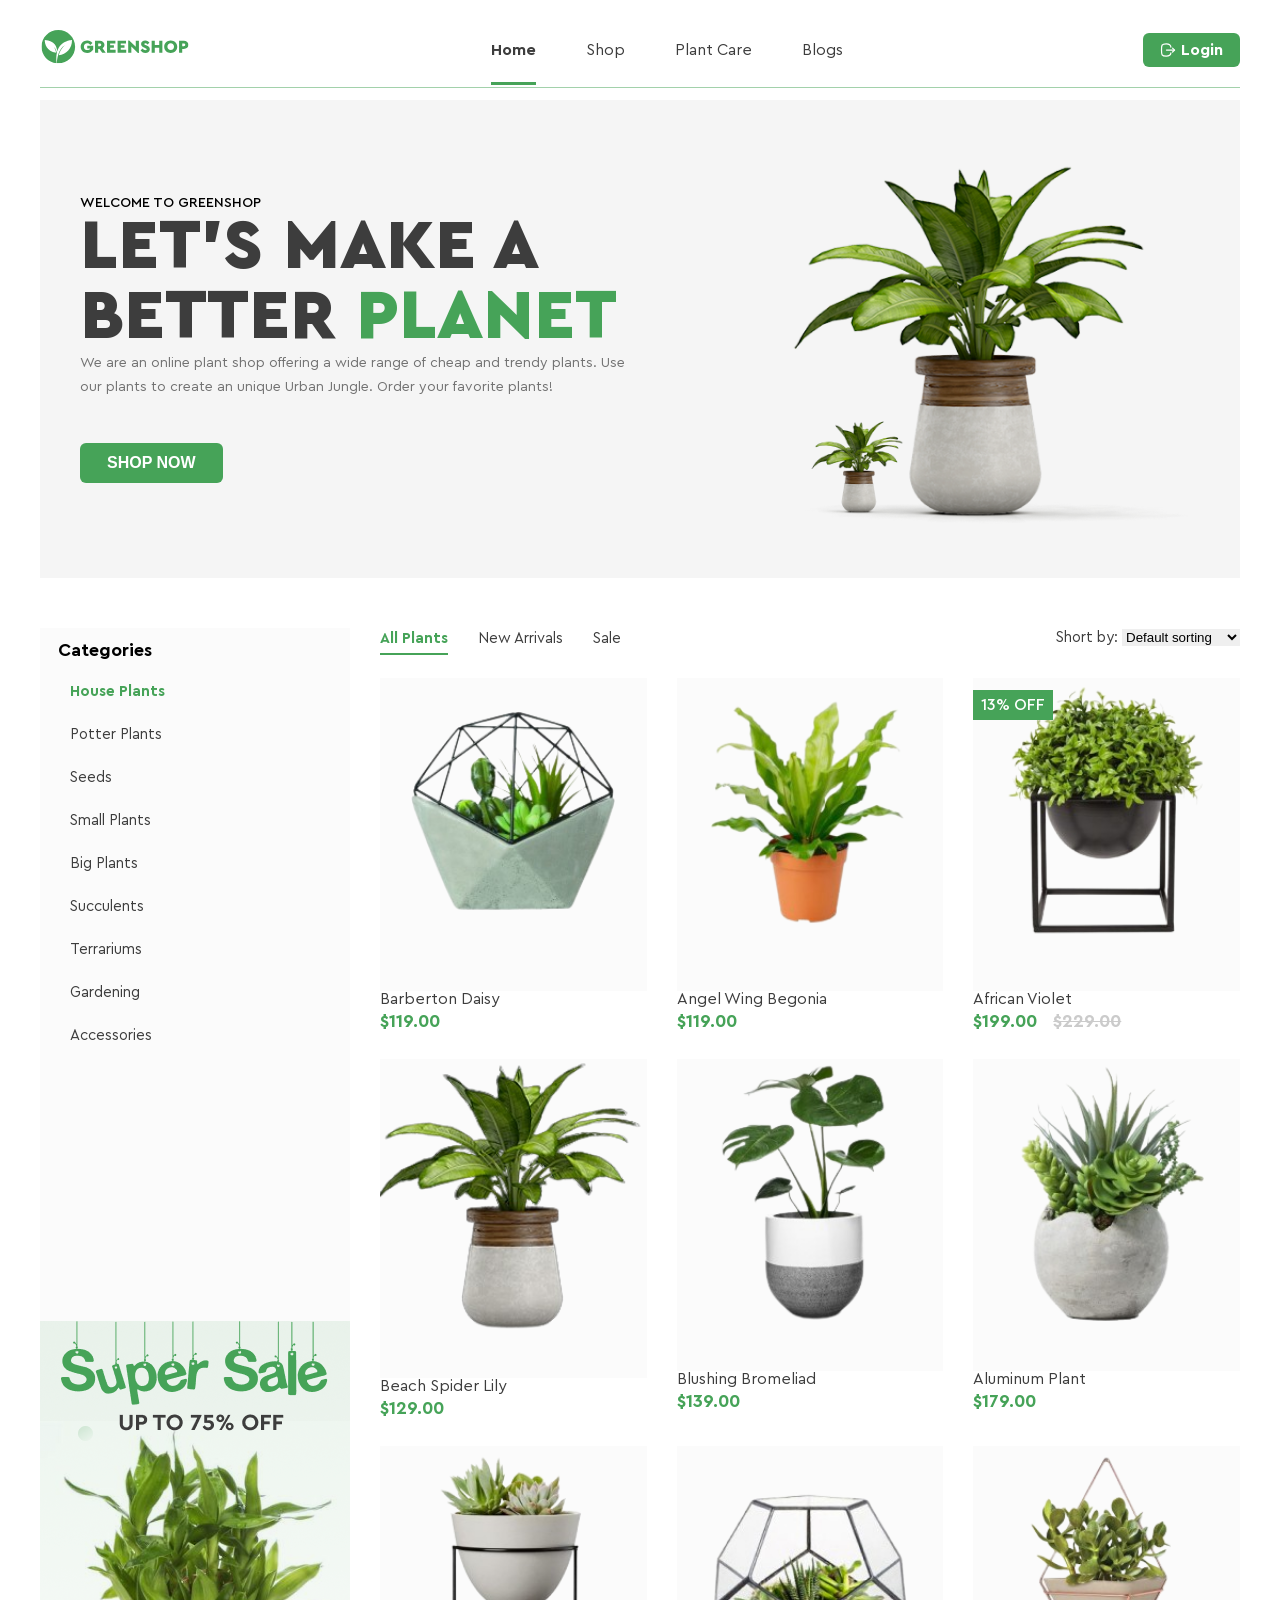
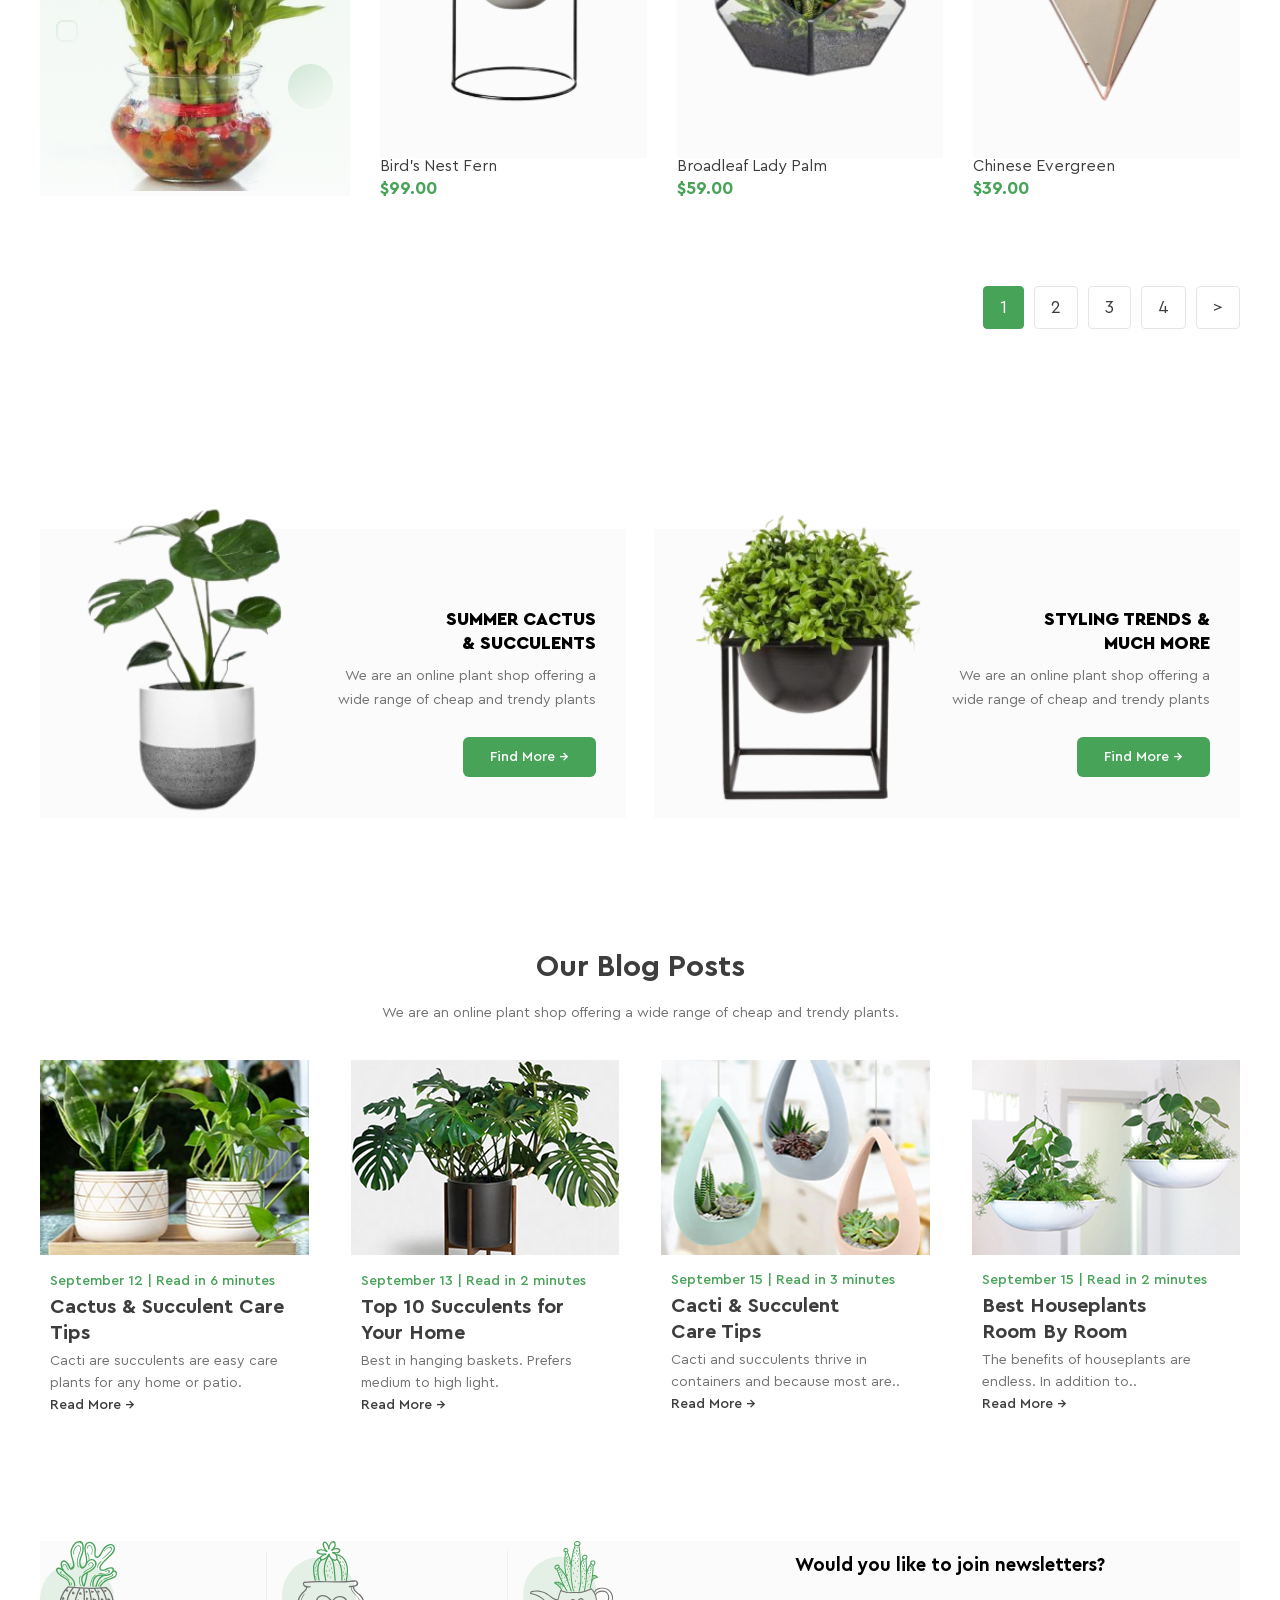
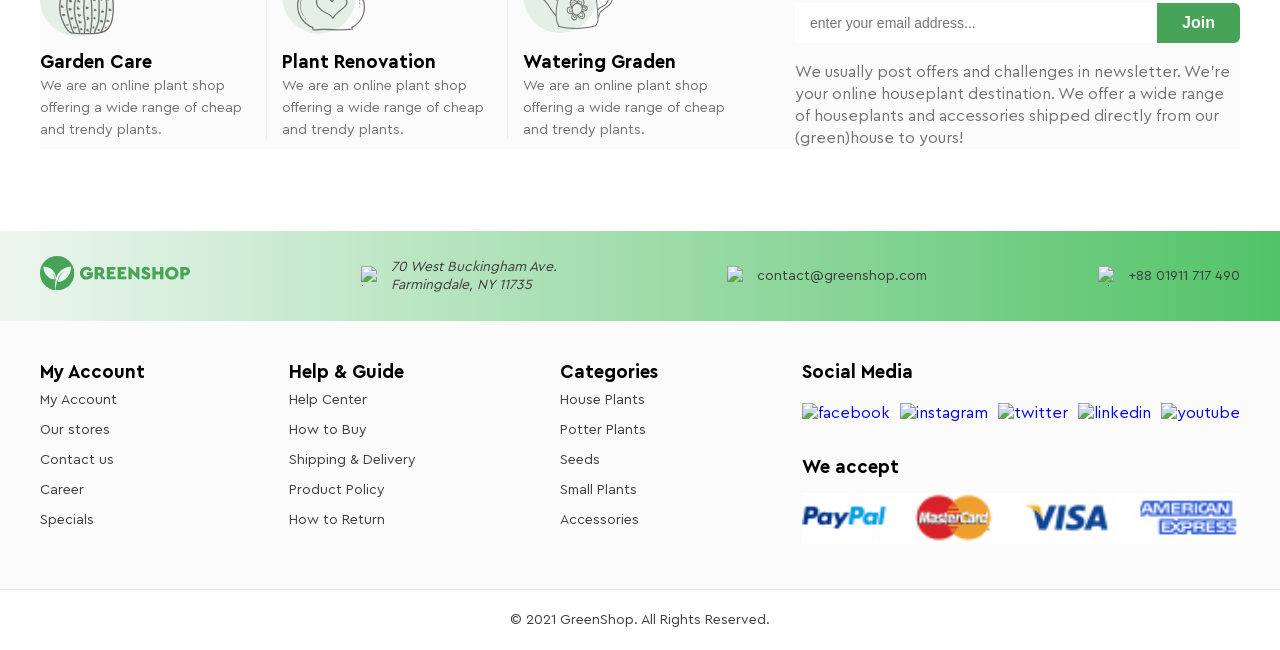
==== index.html @ 69168d71 "feat: add footer with background styles (HW 11.1)" ====
<!doctype html>
<html lang="en">
  <head>
    <meta charset="UTF-8" />
    <meta name="viewport" content="width=device-width, initial-scale=1.0" />
    <title>shop</title>
    <link rel="stylesheet" href="css/normalize.css" />
    <link rel="stylesheet" href="css/style.css" />
  </head>
  <body>
    <!-- ========== -->
    <!-- HEADER -->
    <!-- ========== -->
    <header class="header">
      <div class="container header__inner">
        <div class="logo">
          <img class="logo--img" src="./icons/Logo-GREENSHOP.svg" alt="logo" />
        </div>

        <nav class="nav">
          <ul>
            <li class="nav-item">
              <a href="#" class="nav-link nav-link--active">Home</a>
            </li>
            <li class="nav-item"><a href="#" class="nav-link">Shop</a></li>
            <li class="nav-item">
              <a href="#" class="nav-link">Plant Care</a>
              <ul class="dropdown">
                <li><a href="#">Drainage</a></li>
                <li><a href="#">Fungicides</a></li>
                <li><a href="#">Fertilizer</a></li>
                <li class="has-submenu">
                  <a href="#">Priming</a>
                  <ul class="submenu">
                    <li><a href="#">Universal</a></li>
                    <li><a href="#">For Ficus</a></li>
                    <li><a href="#">For Cacti</a></li>
                    <li><a href="#">For Citrus</a></li>
                    <li><a href="#">For Orchids</a></li>
                  </ul>
                </li>
              </ul>
            </li>
            <li class="nav-item"><a href="#" class="nav-link">Blogs</a></li>
          </ul>
        </nav>

        <div class="login">
          <a href="#" class="btn login-btn">
            <img src="./icons/Logout.svg" alt="logout" />
            Login
          </a>
        </div>
      </div>
    </header>
    <main>
      <!-- ========== -->
      <!-- HERO -->
      <!-- ========== -->
      <section class="hero">
        <div class="container hero-inner">
          <div class="hero-text">
            <p class="subtitle">welcome to greenshop</p>

            <h1>let's make a better <span>planet</span></h1>

            <p class="description">
              We are an online plant shop offering a wide range of cheap and
              trendy plants. Use our plants to create an unique Urban Jungle.
              Order your favorite plants!
            </p>

            <button class="btn shop-btn">shop now</button>
          </div>

          <div class="hero-image">
            <img src="./img/img-banner.png" alt="plant" />
          </div>
        </div>
      </section>
      <!-- ========== -->
      <!-- PRODUCTS -->
      <!-- ========== -->
      <section class="products">
        <div class="container">
          <aside class="sidebar">
            <div class="sidebar-categories">
              <h3>Categories</h3>
              <ul class="categories">
                <li><a class="active" href="#">House Plants</a></li>
                <li><a href="#">Potter Plants</a></li>
                <li><a href="#">Seeds</a></li>
                <li><a href="#">Small Plants</a></li>
                <li><a href="#">Big Plants</a></li>
                <li><a href="#">Succulents</a></li>
                <li><a href="#">Terrariums</a></li>
                <li><a href="#">Gardening</a></li>
                <li><a href="#">Accessories</a></li>
              </ul>
            </div>

            <div class="sale">
              <a href="#">
                <img src="./img/super-sale-banner.png" alt="Super Sale" />
              </a>
            </div>
          </aside>

          <div class="products-content">
            <div class="products-header">
              <ul class="tabs">
                <li><a class="tabs--active active" href="#">All Plants</a></li>
                <li><a href="#">New Arrivals</a></li>
                <li><a href="#">Sale</a></li>
              </ul>

              <div class="sort">
                <label for="sort">Short by:</label>

                <select id="sort" name="sort">
                  <option value="default">Default sorting</option>
                  <option value="low">Price low to high</option>
                  <option value="high">Price high to low</option>
                </select>
              </div>
            </div>

            <div class="products-list">
              <div class="product-card">
                <div class="product-card__image">
                  <img src="./img/p1.png" alt="Barberton Daisy" />

                  <ul class="product-card__actions">
                    <li>
                      <button>
                        <svg viewBox="0 0 20 20">
                          <path
                            d="M14.294 16.8745H8.24077C5.65655 16.8745 3.55412 14.7721 3.55412 12.1879V7.38405C3.55412 4.98175 2.35676 2.75813 0.351225 1.4358C-0.00894369 1.19834 -0.108379 0.713895 0.129078 0.353726C0.366535 -0.00648163 0.850939 -0.105956 1.21119 0.131579C2.35606 0.886442 3.28487 1.88204 3.94905 3.02832C4.09258 3.18911 5.24995 4.41584 7.14726 4.41584H16.142C18.596 4.36995 20.5168 6.83267 19.8752 9.20138L18.8397 13.3284C18.3159 15.4163 16.4466 16.8745 14.294 16.8745ZM4.91926 5.53677C5.04912 6.1367 5.11634 6.7553 5.11634 7.38405V12.1879C5.11634 13.9107 6.51796 15.3123 8.24077 15.3123H14.294C15.7291 15.3123 16.9752 14.3401 17.3245 12.9482L18.3599 8.82121C18.7412 7.41373 17.5997 5.95084 16.142 5.97806H7.14722C6.28913 5.97806 5.54224 5.79305 4.91926 5.53677ZM7.85021 19.0226C7.85021 18.4833 7.41307 18.0462 6.87383 18.0462C5.57828 18.0978 5.57942 19.9479 6.87383 19.999C7.41307 19.999 7.85021 19.5618 7.85021 19.0226ZM15.6222 19.0226C15.6222 18.4833 15.1851 18.0462 14.6459 18.0462C13.3503 18.0978 13.3514 19.9479 14.6459 19.999C15.1851 19.999 15.6222 19.5618 15.6222 19.0226ZM16.9231 8.32138C16.9231 7.88998 16.5734 7.54027 16.142 7.54027H7.45966C6.42329 7.58152 6.42407 9.0616 7.45966 9.10249H16.142C16.5734 9.10249 16.9231 8.75279 16.9231 8.32138Z"
                          />
                        </svg>
                      </button>
                    </li>
                    <li>
                      <button>
                        <svg viewBox="0 0 20 20">
                          <path
                            d="M10 18.8873C9.71527 18.8873 9.44077 18.7842 9.22684 18.5968C8.41888 17.8903 7.63992 17.2264 6.95267 16.6408L6.94916 16.6377C4.93423 14.9207 3.19427 13.4378 1.98364 11.9771C0.630341 10.3441 0 8.79578 0 7.10434C0 5.46097 0.563507 3.94485 1.58661 2.83508C2.62192 1.71219 4.04251 1.09375 5.58716 1.09375C6.74164 1.09375 7.79892 1.45874 8.72955 2.1785C9.19922 2.54181 9.62494 2.98645 10 3.5051C10.3752 2.98645 10.8008 2.54181 11.2706 2.1785C12.2012 1.45874 13.2585 1.09375 14.413 1.09375C15.9575 1.09375 17.3782 1.71219 18.4135 2.83508C19.4366 3.94485 20 5.46097 20 7.10434C20 8.79578 19.3698 10.3441 18.0165 11.9769C16.8059 13.4378 15.0661 14.9205 13.0515 16.6374C12.363 17.224 11.5828 17.8889 10.773 18.5971C10.5592 18.7842 10.2846 18.8873 10 18.8873ZM5.58716 2.26532C4.37363 2.26532 3.25882 2.74963 2.44781 3.62915C1.62476 4.52194 1.17142 5.75607 1.17142 7.10434C1.17142 8.52692 1.70013 9.79919 2.88559 11.2296C4.03137 12.6122 5.73563 14.0645 7.70889 15.7462L7.71255 15.7492C8.4024 16.3371 9.18442 17.0036 9.99832 17.7153C10.8171 17.0023 11.6003 16.3347 12.2916 15.7458C14.2647 14.0642 15.9688 12.6122 17.1146 11.2296C18.2999 9.79919 18.8286 8.52692 18.8286 7.10434C18.8286 5.75607 18.3752 4.52194 17.5522 3.62915C16.7413 2.74963 15.6264 2.26532 14.413 2.26532C13.524 2.26532 12.7078 2.54791 11.9872 3.10516C11.3449 3.60199 10.8975 4.23004 10.6352 4.66949C10.5003 4.89548 10.2629 5.03036 10 5.03036C9.73709 5.03036 9.49966 4.89548 9.36478 4.66949C9.10263 4.23004 8.65524 3.60199 8.01285 3.10516C7.29218 2.54791 6.47598 2.26532 5.58716 2.26532Z"
                          />
                        </svg>
                      </button>
                    </li>
                    <li>
                      <button>
                        <svg viewBox="0 0 20 20">
                          <path
                            d="M14.5656 16.0023C10.5704 19.1859 4.98549 18.3049 2.02729 14.6536C-0.827886 11.1285 -0.64932 6.04314 2.44811 2.82458C5.64856 -0.50074 10.6802 -0.944658 14.3277 1.78316C15.6345 2.76027 16.6104 4.00337 17.246 5.50807C17.8853 7.02151 18.0795 8.59614 17.8578 10.2201C17.6368 11.8365 16.9918 13.2769 15.9423 14.6212C16.0272 14.6767 16.1178 14.7167 16.1827 14.7816C17.3365 15.9305 18.4859 17.0836 19.6397 18.2325C19.9132 18.5047 20.0493 18.8218 19.9682 19.204C19.8071 19.9644 18.9018 20.2579 18.3211 19.7359C18.0489 19.4918 17.7985 19.2227 17.54 18.9642C16.5923 18.0171 15.6451 17.0693 14.6973 16.1221C14.658 16.0847 14.6168 16.0497 14.5656 16.0023ZM15.9529 8.98636C15.9629 5.12659 12.8468 2.00605 8.97825 2.00043C5.12035 1.99481 2.00669 5.09037 1.98983 8.94765C1.97297 12.8168 5.08289 15.9461 8.96326 15.9642C12.8055 15.9823 15.9429 12.8499 15.9529 8.98636Z"
                          />
                        </svg>
                      </button>
                    </li>
                  </ul>
                </div>

                <p class="product-card-title">Barberton Daisy</p>
                <p class="product-card-price active">$119.00</p>
              </div>
              <div class="product-card">
                <div class="product-card__image">
                  <img src="./img/p2.png" alt="Angel Wing Begonia" />

                  <ul class="product-card__actions">
                    <li>
                      <button>
                        <svg viewBox="0 0 20 20">
                          <path
                            d="M14.294 16.8745H8.24077C5.65655 16.8745 3.55412 14.7721 3.55412 12.1879V7.38405C3.55412 4.98175 2.35676 2.75813 0.351225 1.4358C-0.00894369 1.19834 -0.108379 0.713895 0.129078 0.353726C0.366535 -0.00648163 0.850939 -0.105956 1.21119 0.131579C2.35606 0.886442 3.28487 1.88204 3.94905 3.02832C4.09258 3.18911 5.24995 4.41584 7.14726 4.41584H16.142C18.596 4.36995 20.5168 6.83267 19.8752 9.20138L18.8397 13.3284C18.3159 15.4163 16.4466 16.8745 14.294 16.8745ZM4.91926 5.53677C5.04912 6.1367 5.11634 6.7553 5.11634 7.38405V12.1879C5.11634 13.9107 6.51796 15.3123 8.24077 15.3123H14.294C15.7291 15.3123 16.9752 14.3401 17.3245 12.9482L18.3599 8.82121C18.7412 7.41373 17.5997 5.95084 16.142 5.97806H7.14722C6.28913 5.97806 5.54224 5.79305 4.91926 5.53677ZM7.85021 19.0226C7.85021 18.4833 7.41307 18.0462 6.87383 18.0462C5.57828 18.0978 5.57942 19.9479 6.87383 19.999C7.41307 19.999 7.85021 19.5618 7.85021 19.0226ZM15.6222 19.0226C15.6222 18.4833 15.1851 18.0462 14.6459 18.0462C13.3503 18.0978 13.3514 19.9479 14.6459 19.999C15.1851 19.999 15.6222 19.5618 15.6222 19.0226ZM16.9231 8.32138C16.9231 7.88998 16.5734 7.54027 16.142 7.54027H7.45966C6.42329 7.58152 6.42407 9.0616 7.45966 9.10249H16.142C16.5734 9.10249 16.9231 8.75279 16.9231 8.32138Z"
                          />
                        </svg>
                      </button>
                    </li>
                    <li>
                      <button>
                        <svg viewBox="0 0 20 20">
                          <path
                            d="M10 18.8873C9.71527 18.8873 9.44077 18.7842 9.22684 18.5968C8.41888 17.8903 7.63992 17.2264 6.95267 16.6408L6.94916 16.6377C4.93423 14.9207 3.19427 13.4378 1.98364 11.9771C0.630341 10.3441 0 8.79578 0 7.10434C0 5.46097 0.563507 3.94485 1.58661 2.83508C2.62192 1.71219 4.04251 1.09375 5.58716 1.09375C6.74164 1.09375 7.79892 1.45874 8.72955 2.1785C9.19922 2.54181 9.62494 2.98645 10 3.5051C10.3752 2.98645 10.8008 2.54181 11.2706 2.1785C12.2012 1.45874 13.2585 1.09375 14.413 1.09375C15.9575 1.09375 17.3782 1.71219 18.4135 2.83508C19.4366 3.94485 20 5.46097 20 7.10434C20 8.79578 19.3698 10.3441 18.0165 11.9769C16.8059 13.4378 15.0661 14.9205 13.0515 16.6374C12.363 17.224 11.5828 17.8889 10.773 18.5971C10.5592 18.7842 10.2846 18.8873 10 18.8873ZM5.58716 2.26532C4.37363 2.26532 3.25882 2.74963 2.44781 3.62915C1.62476 4.52194 1.17142 5.75607 1.17142 7.10434C1.17142 8.52692 1.70013 9.79919 2.88559 11.2296C4.03137 12.6122 5.73563 14.0645 7.70889 15.7462L7.71255 15.7492C8.4024 16.3371 9.18442 17.0036 9.99832 17.7153C10.8171 17.0023 11.6003 16.3347 12.2916 15.7458C14.2647 14.0642 15.9688 12.6122 17.1146 11.2296C18.2999 9.79919 18.8286 8.52692 18.8286 7.10434C18.8286 5.75607 18.3752 4.52194 17.5522 3.62915C16.7413 2.74963 15.6264 2.26532 14.413 2.26532C13.524 2.26532 12.7078 2.54791 11.9872 3.10516C11.3449 3.60199 10.8975 4.23004 10.6352 4.66949C10.5003 4.89548 10.2629 5.03036 10 5.03036C9.73709 5.03036 9.49966 4.89548 9.36478 4.66949C9.10263 4.23004 8.65524 3.60199 8.01285 3.10516C7.29218 2.54791 6.47598 2.26532 5.58716 2.26532Z"
                          />
                        </svg>
                      </button>
                    </li>
                    <li>
                      <button>
                        <svg viewBox="0 0 20 20">
                          <path
                            d="M14.5656 16.0023C10.5704 19.1859 4.98549 18.3049 2.02729 14.6536C-0.827886 11.1285 -0.64932 6.04314 2.44811 2.82458C5.64856 -0.50074 10.6802 -0.944658 14.3277 1.78316C15.6345 2.76027 16.6104 4.00337 17.246 5.50807C17.8853 7.02151 18.0795 8.59614 17.8578 10.2201C17.6368 11.8365 16.9918 13.2769 15.9423 14.6212C16.0272 14.6767 16.1178 14.7167 16.1827 14.7816C17.3365 15.9305 18.4859 17.0836 19.6397 18.2325C19.9132 18.5047 20.0493 18.8218 19.9682 19.204C19.8071 19.9644 18.9018 20.2579 18.3211 19.7359C18.0489 19.4918 17.7985 19.2227 17.54 18.9642C16.5923 18.0171 15.6451 17.0693 14.6973 16.1221C14.658 16.0847 14.6168 16.0497 14.5656 16.0023ZM15.9529 8.98636C15.9629 5.12659 12.8468 2.00605 8.97825 2.00043C5.12035 1.99481 2.00669 5.09037 1.98983 8.94765C1.97297 12.8168 5.08289 15.9461 8.96326 15.9642C12.8055 15.9823 15.9429 12.8499 15.9529 8.98636Z"
                          />
                        </svg>
                      </button>
                    </li>
                  </ul>
                </div>

                <p class="product-card-title">Angel Wing Begonia</p>
                <p class="product-card-price active">$119.00</p>
              </div>
              <div class="product-card">
                <div class="product-card__image">
                  <img src="./img/p3.png" alt="African Violet" />
                  <span>13% off</span>
                  <ul class="product-card__actions">
                    <li>
                      <button>
                        <svg viewBox="0 0 20 20">
                          <path
                            d="M14.294 16.8745H8.24077C5.65655 16.8745 3.55412 14.7721 3.55412 12.1879V7.38405C3.55412 4.98175 2.35676 2.75813 0.351225 1.4358C-0.00894369 1.19834 -0.108379 0.713895 0.129078 0.353726C0.366535 -0.00648163 0.850939 -0.105956 1.21119 0.131579C2.35606 0.886442 3.28487 1.88204 3.94905 3.02832C4.09258 3.18911 5.24995 4.41584 7.14726 4.41584H16.142C18.596 4.36995 20.5168 6.83267 19.8752 9.20138L18.8397 13.3284C18.3159 15.4163 16.4466 16.8745 14.294 16.8745ZM4.91926 5.53677C5.04912 6.1367 5.11634 6.7553 5.11634 7.38405V12.1879C5.11634 13.9107 6.51796 15.3123 8.24077 15.3123H14.294C15.7291 15.3123 16.9752 14.3401 17.3245 12.9482L18.3599 8.82121C18.7412 7.41373 17.5997 5.95084 16.142 5.97806H7.14722C6.28913 5.97806 5.54224 5.79305 4.91926 5.53677ZM7.85021 19.0226C7.85021 18.4833 7.41307 18.0462 6.87383 18.0462C5.57828 18.0978 5.57942 19.9479 6.87383 19.999C7.41307 19.999 7.85021 19.5618 7.85021 19.0226ZM15.6222 19.0226C15.6222 18.4833 15.1851 18.0462 14.6459 18.0462C13.3503 18.0978 13.3514 19.9479 14.6459 19.999C15.1851 19.999 15.6222 19.5618 15.6222 19.0226ZM16.9231 8.32138C16.9231 7.88998 16.5734 7.54027 16.142 7.54027H7.45966C6.42329 7.58152 6.42407 9.0616 7.45966 9.10249H16.142C16.5734 9.10249 16.9231 8.75279 16.9231 8.32138Z"
                          />
                        </svg>
                      </button>
                    </li>
                    <li>
                      <button>
                        <svg viewBox="0 0 20 20">
                          <path
                            d="M10 18.8873C9.71527 18.8873 9.44077 18.7842 9.22684 18.5968C8.41888 17.8903 7.63992 17.2264 6.95267 16.6408L6.94916 16.6377C4.93423 14.9207 3.19427 13.4378 1.98364 11.9771C0.630341 10.3441 0 8.79578 0 7.10434C0 5.46097 0.563507 3.94485 1.58661 2.83508C2.62192 1.71219 4.04251 1.09375 5.58716 1.09375C6.74164 1.09375 7.79892 1.45874 8.72955 2.1785C9.19922 2.54181 9.62494 2.98645 10 3.5051C10.3752 2.98645 10.8008 2.54181 11.2706 2.1785C12.2012 1.45874 13.2585 1.09375 14.413 1.09375C15.9575 1.09375 17.3782 1.71219 18.4135 2.83508C19.4366 3.94485 20 5.46097 20 7.10434C20 8.79578 19.3698 10.3441 18.0165 11.9769C16.8059 13.4378 15.0661 14.9205 13.0515 16.6374C12.363 17.224 11.5828 17.8889 10.773 18.5971C10.5592 18.7842 10.2846 18.8873 10 18.8873ZM5.58716 2.26532C4.37363 2.26532 3.25882 2.74963 2.44781 3.62915C1.62476 4.52194 1.17142 5.75607 1.17142 7.10434C1.17142 8.52692 1.70013 9.79919 2.88559 11.2296C4.03137 12.6122 5.73563 14.0645 7.70889 15.7462L7.71255 15.7492C8.4024 16.3371 9.18442 17.0036 9.99832 17.7153C10.8171 17.0023 11.6003 16.3347 12.2916 15.7458C14.2647 14.0642 15.9688 12.6122 17.1146 11.2296C18.2999 9.79919 18.8286 8.52692 18.8286 7.10434C18.8286 5.75607 18.3752 4.52194 17.5522 3.62915C16.7413 2.74963 15.6264 2.26532 14.413 2.26532C13.524 2.26532 12.7078 2.54791 11.9872 3.10516C11.3449 3.60199 10.8975 4.23004 10.6352 4.66949C10.5003 4.89548 10.2629 5.03036 10 5.03036C9.73709 5.03036 9.49966 4.89548 9.36478 4.66949C9.10263 4.23004 8.65524 3.60199 8.01285 3.10516C7.29218 2.54791 6.47598 2.26532 5.58716 2.26532Z"
                          />
                        </svg>
                      </button>
                    </li>
                    <li>
                      <button>
                        <svg viewBox="0 0 20 20">
                          <path
                            d="M14.5656 16.0023C10.5704 19.1859 4.98549 18.3049 2.02729 14.6536C-0.827886 11.1285 -0.64932 6.04314 2.44811 2.82458C5.64856 -0.50074 10.6802 -0.944658 14.3277 1.78316C15.6345 2.76027 16.6104 4.00337 17.246 5.50807C17.8853 7.02151 18.0795 8.59614 17.8578 10.2201C17.6368 11.8365 16.9918 13.2769 15.9423 14.6212C16.0272 14.6767 16.1178 14.7167 16.1827 14.7816C17.3365 15.9305 18.4859 17.0836 19.6397 18.2325C19.9132 18.5047 20.0493 18.8218 19.9682 19.204C19.8071 19.9644 18.9018 20.2579 18.3211 19.7359C18.0489 19.4918 17.7985 19.2227 17.54 18.9642C16.5923 18.0171 15.6451 17.0693 14.6973 16.1221C14.658 16.0847 14.6168 16.0497 14.5656 16.0023ZM15.9529 8.98636C15.9629 5.12659 12.8468 2.00605 8.97825 2.00043C5.12035 1.99481 2.00669 5.09037 1.98983 8.94765C1.97297 12.8168 5.08289 15.9461 8.96326 15.9642C12.8055 15.9823 15.9429 12.8499 15.9529 8.98636Z"
                          />
                        </svg>
                      </button>
                    </li>
                  </ul>
                </div>

                <p class="product-card-title">African Violet</p>
                <p class="sale-green product-card-price active">$199.00</p>
              </div>
              <div class="product-card">
                <div class="product-card__image">
                  <img src="./img/p4.png" alt="Beach Spider Lily" />

                  <ul class="product-card__actions">
                    <li>
                      <button>
                        <svg viewBox="0 0 20 20">
                          <path
                            d="M14.294 16.8745H8.24077C5.65655 16.8745 3.55412 14.7721 3.55412 12.1879V7.38405C3.55412 4.98175 2.35676 2.75813 0.351225 1.4358C-0.00894369 1.19834 -0.108379 0.713895 0.129078 0.353726C0.366535 -0.00648163 0.850939 -0.105956 1.21119 0.131579C2.35606 0.886442 3.28487 1.88204 3.94905 3.02832C4.09258 3.18911 5.24995 4.41584 7.14726 4.41584H16.142C18.596 4.36995 20.5168 6.83267 19.8752 9.20138L18.8397 13.3284C18.3159 15.4163 16.4466 16.8745 14.294 16.8745ZM4.91926 5.53677C5.04912 6.1367 5.11634 6.7553 5.11634 7.38405V12.1879C5.11634 13.9107 6.51796 15.3123 8.24077 15.3123H14.294C15.7291 15.3123 16.9752 14.3401 17.3245 12.9482L18.3599 8.82121C18.7412 7.41373 17.5997 5.95084 16.142 5.97806H7.14722C6.28913 5.97806 5.54224 5.79305 4.91926 5.53677ZM7.85021 19.0226C7.85021 18.4833 7.41307 18.0462 6.87383 18.0462C5.57828 18.0978 5.57942 19.9479 6.87383 19.999C7.41307 19.999 7.85021 19.5618 7.85021 19.0226ZM15.6222 19.0226C15.6222 18.4833 15.1851 18.0462 14.6459 18.0462C13.3503 18.0978 13.3514 19.9479 14.6459 19.999C15.1851 19.999 15.6222 19.5618 15.6222 19.0226ZM16.9231 8.32138C16.9231 7.88998 16.5734 7.54027 16.142 7.54027H7.45966C6.42329 7.58152 6.42407 9.0616 7.45966 9.10249H16.142C16.5734 9.10249 16.9231 8.75279 16.9231 8.32138Z"
                          />
                        </svg>
                      </button>
                    </li>
                    <li>
                      <button>
                        <svg viewBox="0 0 20 20">
                          <path
                            d="M10 18.8873C9.71527 18.8873 9.44077 18.7842 9.22684 18.5968C8.41888 17.8903 7.63992 17.2264 6.95267 16.6408L6.94916 16.6377C4.93423 14.9207 3.19427 13.4378 1.98364 11.9771C0.630341 10.3441 0 8.79578 0 7.10434C0 5.46097 0.563507 3.94485 1.58661 2.83508C2.62192 1.71219 4.04251 1.09375 5.58716 1.09375C6.74164 1.09375 7.79892 1.45874 8.72955 2.1785C9.19922 2.54181 9.62494 2.98645 10 3.5051C10.3752 2.98645 10.8008 2.54181 11.2706 2.1785C12.2012 1.45874 13.2585 1.09375 14.413 1.09375C15.9575 1.09375 17.3782 1.71219 18.4135 2.83508C19.4366 3.94485 20 5.46097 20 7.10434C20 8.79578 19.3698 10.3441 18.0165 11.9769C16.8059 13.4378 15.0661 14.9205 13.0515 16.6374C12.363 17.224 11.5828 17.8889 10.773 18.5971C10.5592 18.7842 10.2846 18.8873 10 18.8873ZM5.58716 2.26532C4.37363 2.26532 3.25882 2.74963 2.44781 3.62915C1.62476 4.52194 1.17142 5.75607 1.17142 7.10434C1.17142 8.52692 1.70013 9.79919 2.88559 11.2296C4.03137 12.6122 5.73563 14.0645 7.70889 15.7462L7.71255 15.7492C8.4024 16.3371 9.18442 17.0036 9.99832 17.7153C10.8171 17.0023 11.6003 16.3347 12.2916 15.7458C14.2647 14.0642 15.9688 12.6122 17.1146 11.2296C18.2999 9.79919 18.8286 8.52692 18.8286 7.10434C18.8286 5.75607 18.3752 4.52194 17.5522 3.62915C16.7413 2.74963 15.6264 2.26532 14.413 2.26532C13.524 2.26532 12.7078 2.54791 11.9872 3.10516C11.3449 3.60199 10.8975 4.23004 10.6352 4.66949C10.5003 4.89548 10.2629 5.03036 10 5.03036C9.73709 5.03036 9.49966 4.89548 9.36478 4.66949C9.10263 4.23004 8.65524 3.60199 8.01285 3.10516C7.29218 2.54791 6.47598 2.26532 5.58716 2.26532Z"
                          />
                        </svg>
                      </button>
                    </li>
                    <li>
                      <button>
                        <svg viewBox="0 0 20 20">
                          <path
                            d="M14.5656 16.0023C10.5704 19.1859 4.98549 18.3049 2.02729 14.6536C-0.827886 11.1285 -0.64932 6.04314 2.44811 2.82458C5.64856 -0.50074 10.6802 -0.944658 14.3277 1.78316C15.6345 2.76027 16.6104 4.00337 17.246 5.50807C17.8853 7.02151 18.0795 8.59614 17.8578 10.2201C17.6368 11.8365 16.9918 13.2769 15.9423 14.6212C16.0272 14.6767 16.1178 14.7167 16.1827 14.7816C17.3365 15.9305 18.4859 17.0836 19.6397 18.2325C19.9132 18.5047 20.0493 18.8218 19.9682 19.204C19.8071 19.9644 18.9018 20.2579 18.3211 19.7359C18.0489 19.4918 17.7985 19.2227 17.54 18.9642C16.5923 18.0171 15.6451 17.0693 14.6973 16.1221C14.658 16.0847 14.6168 16.0497 14.5656 16.0023ZM15.9529 8.98636C15.9629 5.12659 12.8468 2.00605 8.97825 2.00043C5.12035 1.99481 2.00669 5.09037 1.98983 8.94765C1.97297 12.8168 5.08289 15.9461 8.96326 15.9642C12.8055 15.9823 15.9429 12.8499 15.9529 8.98636Z"
                          />
                        </svg>
                      </button>
                    </li>
                  </ul>
                </div>

                <p class="product-card-title">Beach Spider Lily</p>
                <p class="product-card-price active">$129.00</p>
              </div>
              <div class="product-card">
                <div class="product-card__image">
                  <img src="./img/p5.png" alt="Blushing Bromeliad" />

                  <ul class="product-card__actions">
                    <li>
                      <button>
                        <svg viewBox="0 0 20 20">
                          <path
                            d="M14.294 16.8745H8.24077C5.65655 16.8745 3.55412 14.7721 3.55412 12.1879V7.38405C3.55412 4.98175 2.35676 2.75813 0.351225 1.4358C-0.00894369 1.19834 -0.108379 0.713895 0.129078 0.353726C0.366535 -0.00648163 0.850939 -0.105956 1.21119 0.131579C2.35606 0.886442 3.28487 1.88204 3.94905 3.02832C4.09258 3.18911 5.24995 4.41584 7.14726 4.41584H16.142C18.596 4.36995 20.5168 6.83267 19.8752 9.20138L18.8397 13.3284C18.3159 15.4163 16.4466 16.8745 14.294 16.8745ZM4.91926 5.53677C5.04912 6.1367 5.11634 6.7553 5.11634 7.38405V12.1879C5.11634 13.9107 6.51796 15.3123 8.24077 15.3123H14.294C15.7291 15.3123 16.9752 14.3401 17.3245 12.9482L18.3599 8.82121C18.7412 7.41373 17.5997 5.95084 16.142 5.97806H7.14722C6.28913 5.97806 5.54224 5.79305 4.91926 5.53677ZM7.85021 19.0226C7.85021 18.4833 7.41307 18.0462 6.87383 18.0462C5.57828 18.0978 5.57942 19.9479 6.87383 19.999C7.41307 19.999 7.85021 19.5618 7.85021 19.0226ZM15.6222 19.0226C15.6222 18.4833 15.1851 18.0462 14.6459 18.0462C13.3503 18.0978 13.3514 19.9479 14.6459 19.999C15.1851 19.999 15.6222 19.5618 15.6222 19.0226ZM16.9231 8.32138C16.9231 7.88998 16.5734 7.54027 16.142 7.54027H7.45966C6.42329 7.58152 6.42407 9.0616 7.45966 9.10249H16.142C16.5734 9.10249 16.9231 8.75279 16.9231 8.32138Z"
                          />
                        </svg>
                      </button>
                    </li>
                    <li>
                      <button>
                        <svg viewBox="0 0 20 20">
                          <path
                            d="M10 18.8873C9.71527 18.8873 9.44077 18.7842 9.22684 18.5968C8.41888 17.8903 7.63992 17.2264 6.95267 16.6408L6.94916 16.6377C4.93423 14.9207 3.19427 13.4378 1.98364 11.9771C0.630341 10.3441 0 8.79578 0 7.10434C0 5.46097 0.563507 3.94485 1.58661 2.83508C2.62192 1.71219 4.04251 1.09375 5.58716 1.09375C6.74164 1.09375 7.79892 1.45874 8.72955 2.1785C9.19922 2.54181 9.62494 2.98645 10 3.5051C10.3752 2.98645 10.8008 2.54181 11.2706 2.1785C12.2012 1.45874 13.2585 1.09375 14.413 1.09375C15.9575 1.09375 17.3782 1.71219 18.4135 2.83508C19.4366 3.94485 20 5.46097 20 7.10434C20 8.79578 19.3698 10.3441 18.0165 11.9769C16.8059 13.4378 15.0661 14.9205 13.0515 16.6374C12.363 17.224 11.5828 17.8889 10.773 18.5971C10.5592 18.7842 10.2846 18.8873 10 18.8873ZM5.58716 2.26532C4.37363 2.26532 3.25882 2.74963 2.44781 3.62915C1.62476 4.52194 1.17142 5.75607 1.17142 7.10434C1.17142 8.52692 1.70013 9.79919 2.88559 11.2296C4.03137 12.6122 5.73563 14.0645 7.70889 15.7462L7.71255 15.7492C8.4024 16.3371 9.18442 17.0036 9.99832 17.7153C10.8171 17.0023 11.6003 16.3347 12.2916 15.7458C14.2647 14.0642 15.9688 12.6122 17.1146 11.2296C18.2999 9.79919 18.8286 8.52692 18.8286 7.10434C18.8286 5.75607 18.3752 4.52194 17.5522 3.62915C16.7413 2.74963 15.6264 2.26532 14.413 2.26532C13.524 2.26532 12.7078 2.54791 11.9872 3.10516C11.3449 3.60199 10.8975 4.23004 10.6352 4.66949C10.5003 4.89548 10.2629 5.03036 10 5.03036C9.73709 5.03036 9.49966 4.89548 9.36478 4.66949C9.10263 4.23004 8.65524 3.60199 8.01285 3.10516C7.29218 2.54791 6.47598 2.26532 5.58716 2.26532Z"
                          />
                        </svg>
                      </button>
                    </li>
                    <li>
                      <button>
                        <svg viewBox="0 0 20 20">
                          <path
                            d="M14.5656 16.0023C10.5704 19.1859 4.98549 18.3049 2.02729 14.6536C-0.827886 11.1285 -0.64932 6.04314 2.44811 2.82458C5.64856 -0.50074 10.6802 -0.944658 14.3277 1.78316C15.6345 2.76027 16.6104 4.00337 17.246 5.50807C17.8853 7.02151 18.0795 8.59614 17.8578 10.2201C17.6368 11.8365 16.9918 13.2769 15.9423 14.6212C16.0272 14.6767 16.1178 14.7167 16.1827 14.7816C17.3365 15.9305 18.4859 17.0836 19.6397 18.2325C19.9132 18.5047 20.0493 18.8218 19.9682 19.204C19.8071 19.9644 18.9018 20.2579 18.3211 19.7359C18.0489 19.4918 17.7985 19.2227 17.54 18.9642C16.5923 18.0171 15.6451 17.0693 14.6973 16.1221C14.658 16.0847 14.6168 16.0497 14.5656 16.0023ZM15.9529 8.98636C15.9629 5.12659 12.8468 2.00605 8.97825 2.00043C5.12035 1.99481 2.00669 5.09037 1.98983 8.94765C1.97297 12.8168 5.08289 15.9461 8.96326 15.9642C12.8055 15.9823 15.9429 12.8499 15.9529 8.98636Z"
                          />
                        </svg>
                      </button>
                    </li>
                  </ul>
                </div>

                <p class="product-card-title">Blushing Bromeliad</p>
                <p class="product-card-price active">$139.00</p>
              </div>
              <div class="product-card">
                <div class="product-card__image">
                  <img src="./img/p6.png" alt="Aluminum Plant" />

                  <ul class="product-card__actions">
                    <li>
                      <button>
                        <svg viewBox="0 0 20 20">
                          <path
                            d="M14.294 16.8745H8.24077C5.65655 16.8745 3.55412 14.7721 3.55412 12.1879V7.38405C3.55412 4.98175 2.35676 2.75813 0.351225 1.4358C-0.00894369 1.19834 -0.108379 0.713895 0.129078 0.353726C0.366535 -0.00648163 0.850939 -0.105956 1.21119 0.131579C2.35606 0.886442 3.28487 1.88204 3.94905 3.02832C4.09258 3.18911 5.24995 4.41584 7.14726 4.41584H16.142C18.596 4.36995 20.5168 6.83267 19.8752 9.20138L18.8397 13.3284C18.3159 15.4163 16.4466 16.8745 14.294 16.8745ZM4.91926 5.53677C5.04912 6.1367 5.11634 6.7553 5.11634 7.38405V12.1879C5.11634 13.9107 6.51796 15.3123 8.24077 15.3123H14.294C15.7291 15.3123 16.9752 14.3401 17.3245 12.9482L18.3599 8.82121C18.7412 7.41373 17.5997 5.95084 16.142 5.97806H7.14722C6.28913 5.97806 5.54224 5.79305 4.91926 5.53677ZM7.85021 19.0226C7.85021 18.4833 7.41307 18.0462 6.87383 18.0462C5.57828 18.0978 5.57942 19.9479 6.87383 19.999C7.41307 19.999 7.85021 19.5618 7.85021 19.0226ZM15.6222 19.0226C15.6222 18.4833 15.1851 18.0462 14.6459 18.0462C13.3503 18.0978 13.3514 19.9479 14.6459 19.999C15.1851 19.999 15.6222 19.5618 15.6222 19.0226ZM16.9231 8.32138C16.9231 7.88998 16.5734 7.54027 16.142 7.54027H7.45966C6.42329 7.58152 6.42407 9.0616 7.45966 9.10249H16.142C16.5734 9.10249 16.9231 8.75279 16.9231 8.32138Z"
                          />
                        </svg>
                      </button>
                    </li>
                    <li>
                      <button>
                        <svg viewBox="0 0 20 20">
                          <path
                            d="M10 18.8873C9.71527 18.8873 9.44077 18.7842 9.22684 18.5968C8.41888 17.8903 7.63992 17.2264 6.95267 16.6408L6.94916 16.6377C4.93423 14.9207 3.19427 13.4378 1.98364 11.9771C0.630341 10.3441 0 8.79578 0 7.10434C0 5.46097 0.563507 3.94485 1.58661 2.83508C2.62192 1.71219 4.04251 1.09375 5.58716 1.09375C6.74164 1.09375 7.79892 1.45874 8.72955 2.1785C9.19922 2.54181 9.62494 2.98645 10 3.5051C10.3752 2.98645 10.8008 2.54181 11.2706 2.1785C12.2012 1.45874 13.2585 1.09375 14.413 1.09375C15.9575 1.09375 17.3782 1.71219 18.4135 2.83508C19.4366 3.94485 20 5.46097 20 7.10434C20 8.79578 19.3698 10.3441 18.0165 11.9769C16.8059 13.4378 15.0661 14.9205 13.0515 16.6374C12.363 17.224 11.5828 17.8889 10.773 18.5971C10.5592 18.7842 10.2846 18.8873 10 18.8873ZM5.58716 2.26532C4.37363 2.26532 3.25882 2.74963 2.44781 3.62915C1.62476 4.52194 1.17142 5.75607 1.17142 7.10434C1.17142 8.52692 1.70013 9.79919 2.88559 11.2296C4.03137 12.6122 5.73563 14.0645 7.70889 15.7462L7.71255 15.7492C8.4024 16.3371 9.18442 17.0036 9.99832 17.7153C10.8171 17.0023 11.6003 16.3347 12.2916 15.7458C14.2647 14.0642 15.9688 12.6122 17.1146 11.2296C18.2999 9.79919 18.8286 8.52692 18.8286 7.10434C18.8286 5.75607 18.3752 4.52194 17.5522 3.62915C16.7413 2.74963 15.6264 2.26532 14.413 2.26532C13.524 2.26532 12.7078 2.54791 11.9872 3.10516C11.3449 3.60199 10.8975 4.23004 10.6352 4.66949C10.5003 4.89548 10.2629 5.03036 10 5.03036C9.73709 5.03036 9.49966 4.89548 9.36478 4.66949C9.10263 4.23004 8.65524 3.60199 8.01285 3.10516C7.29218 2.54791 6.47598 2.26532 5.58716 2.26532Z"
                          />
                        </svg>
                      </button>
                    </li>
                    <li>
                      <button>
                        <svg viewBox="0 0 20 20">
                          <path
                            d="M14.5656 16.0023C10.5704 19.1859 4.98549 18.3049 2.02729 14.6536C-0.827886 11.1285 -0.64932 6.04314 2.44811 2.82458C5.64856 -0.50074 10.6802 -0.944658 14.3277 1.78316C15.6345 2.76027 16.6104 4.00337 17.246 5.50807C17.8853 7.02151 18.0795 8.59614 17.8578 10.2201C17.6368 11.8365 16.9918 13.2769 15.9423 14.6212C16.0272 14.6767 16.1178 14.7167 16.1827 14.7816C17.3365 15.9305 18.4859 17.0836 19.6397 18.2325C19.9132 18.5047 20.0493 18.8218 19.9682 19.204C19.8071 19.9644 18.9018 20.2579 18.3211 19.7359C18.0489 19.4918 17.7985 19.2227 17.54 18.9642C16.5923 18.0171 15.6451 17.0693 14.6973 16.1221C14.658 16.0847 14.6168 16.0497 14.5656 16.0023ZM15.9529 8.98636C15.9629 5.12659 12.8468 2.00605 8.97825 2.00043C5.12035 1.99481 2.00669 5.09037 1.98983 8.94765C1.97297 12.8168 5.08289 15.9461 8.96326 15.9642C12.8055 15.9823 15.9429 12.8499 15.9529 8.98636Z"
                          />
                        </svg>
                      </button>
                    </li>
                  </ul>
                </div>

                <p class="product-card-title">Aluminum Plant</p>
                <p class="product-card-price active">$179.00</p>
              </div>
              <div class="product-card">
                <div class="product-card__image">
                  <img src="./img/p7.png" alt="Bird's Nest Fern" />

                  <ul class="product-card__actions">
                    <li>
                      <button>
                        <svg viewBox="0 0 20 20">
                          <path
                            d="M14.294 16.8745H8.24077C5.65655 16.8745 3.55412 14.7721 3.55412 12.1879V7.38405C3.55412 4.98175 2.35676 2.75813 0.351225 1.4358C-0.00894369 1.19834 -0.108379 0.713895 0.129078 0.353726C0.366535 -0.00648163 0.850939 -0.105956 1.21119 0.131579C2.35606 0.886442 3.28487 1.88204 3.94905 3.02832C4.09258 3.18911 5.24995 4.41584 7.14726 4.41584H16.142C18.596 4.36995 20.5168 6.83267 19.8752 9.20138L18.8397 13.3284C18.3159 15.4163 16.4466 16.8745 14.294 16.8745ZM4.91926 5.53677C5.04912 6.1367 5.11634 6.7553 5.11634 7.38405V12.1879C5.11634 13.9107 6.51796 15.3123 8.24077 15.3123H14.294C15.7291 15.3123 16.9752 14.3401 17.3245 12.9482L18.3599 8.82121C18.7412 7.41373 17.5997 5.95084 16.142 5.97806H7.14722C6.28913 5.97806 5.54224 5.79305 4.91926 5.53677ZM7.85021 19.0226C7.85021 18.4833 7.41307 18.0462 6.87383 18.0462C5.57828 18.0978 5.57942 19.9479 6.87383 19.999C7.41307 19.999 7.85021 19.5618 7.85021 19.0226ZM15.6222 19.0226C15.6222 18.4833 15.1851 18.0462 14.6459 18.0462C13.3503 18.0978 13.3514 19.9479 14.6459 19.999C15.1851 19.999 15.6222 19.5618 15.6222 19.0226ZM16.9231 8.32138C16.9231 7.88998 16.5734 7.54027 16.142 7.54027H7.45966C6.42329 7.58152 6.42407 9.0616 7.45966 9.10249H16.142C16.5734 9.10249 16.9231 8.75279 16.9231 8.32138Z"
                          />
                        </svg>
                      </button>
                    </li>
                    <li>
                      <button>
                        <svg viewBox="0 0 20 20">
                          <path
                            d="M10 18.8873C9.71527 18.8873 9.44077 18.7842 9.22684 18.5968C8.41888 17.8903 7.63992 17.2264 6.95267 16.6408L6.94916 16.6377C4.93423 14.9207 3.19427 13.4378 1.98364 11.9771C0.630341 10.3441 0 8.79578 0 7.10434C0 5.46097 0.563507 3.94485 1.58661 2.83508C2.62192 1.71219 4.04251 1.09375 5.58716 1.09375C6.74164 1.09375 7.79892 1.45874 8.72955 2.1785C9.19922 2.54181 9.62494 2.98645 10 3.5051C10.3752 2.98645 10.8008 2.54181 11.2706 2.1785C12.2012 1.45874 13.2585 1.09375 14.413 1.09375C15.9575 1.09375 17.3782 1.71219 18.4135 2.83508C19.4366 3.94485 20 5.46097 20 7.10434C20 8.79578 19.3698 10.3441 18.0165 11.9769C16.8059 13.4378 15.0661 14.9205 13.0515 16.6374C12.363 17.224 11.5828 17.8889 10.773 18.5971C10.5592 18.7842 10.2846 18.8873 10 18.8873ZM5.58716 2.26532C4.37363 2.26532 3.25882 2.74963 2.44781 3.62915C1.62476 4.52194 1.17142 5.75607 1.17142 7.10434C1.17142 8.52692 1.70013 9.79919 2.88559 11.2296C4.03137 12.6122 5.73563 14.0645 7.70889 15.7462L7.71255 15.7492C8.4024 16.3371 9.18442 17.0036 9.99832 17.7153C10.8171 17.0023 11.6003 16.3347 12.2916 15.7458C14.2647 14.0642 15.9688 12.6122 17.1146 11.2296C18.2999 9.79919 18.8286 8.52692 18.8286 7.10434C18.8286 5.75607 18.3752 4.52194 17.5522 3.62915C16.7413 2.74963 15.6264 2.26532 14.413 2.26532C13.524 2.26532 12.7078 2.54791 11.9872 3.10516C11.3449 3.60199 10.8975 4.23004 10.6352 4.66949C10.5003 4.89548 10.2629 5.03036 10 5.03036C9.73709 5.03036 9.49966 4.89548 9.36478 4.66949C9.10263 4.23004 8.65524 3.60199 8.01285 3.10516C7.29218 2.54791 6.47598 2.26532 5.58716 2.26532Z"
                          />
                        </svg>
                      </button>
                    </li>
                    <li>
                      <button>
                        <svg viewBox="0 0 20 20">
                          <path
                            d="M14.5656 16.0023C10.5704 19.1859 4.98549 18.3049 2.02729 14.6536C-0.827886 11.1285 -0.64932 6.04314 2.44811 2.82458C5.64856 -0.50074 10.6802 -0.944658 14.3277 1.78316C15.6345 2.76027 16.6104 4.00337 17.246 5.50807C17.8853 7.02151 18.0795 8.59614 17.8578 10.2201C17.6368 11.8365 16.9918 13.2769 15.9423 14.6212C16.0272 14.6767 16.1178 14.7167 16.1827 14.7816C17.3365 15.9305 18.4859 17.0836 19.6397 18.2325C19.9132 18.5047 20.0493 18.8218 19.9682 19.204C19.8071 19.9644 18.9018 20.2579 18.3211 19.7359C18.0489 19.4918 17.7985 19.2227 17.54 18.9642C16.5923 18.0171 15.6451 17.0693 14.6973 16.1221C14.658 16.0847 14.6168 16.0497 14.5656 16.0023ZM15.9529 8.98636C15.9629 5.12659 12.8468 2.00605 8.97825 2.00043C5.12035 1.99481 2.00669 5.09037 1.98983 8.94765C1.97297 12.8168 5.08289 15.9461 8.96326 15.9642C12.8055 15.9823 15.9429 12.8499 15.9529 8.98636Z"
                          />
                        </svg>
                      </button>
                    </li>
                  </ul>
                </div>

                <p class="product-card-title">Bird's Nest Fern</p>
                <p class="product-card-price active">$99.00</p>
              </div>
              <div class="product-card">
                <div class="product-card__image">
                  <img src="./img/p8.png" alt="Broadleaf Lady Palm" />

                  <ul class="product-card__actions">
                    <li>
                      <button>
                        <svg viewBox="0 0 20 20">
                          <path
                            d="M14.294 16.8745H8.24077C5.65655 16.8745 3.55412 14.7721 3.55412 12.1879V7.38405C3.55412 4.98175 2.35676 2.75813 0.351225 1.4358C-0.00894369 1.19834 -0.108379 0.713895 0.129078 0.353726C0.366535 -0.00648163 0.850939 -0.105956 1.21119 0.131579C2.35606 0.886442 3.28487 1.88204 3.94905 3.02832C4.09258 3.18911 5.24995 4.41584 7.14726 4.41584H16.142C18.596 4.36995 20.5168 6.83267 19.8752 9.20138L18.8397 13.3284C18.3159 15.4163 16.4466 16.8745 14.294 16.8745ZM4.91926 5.53677C5.04912 6.1367 5.11634 6.7553 5.11634 7.38405V12.1879C5.11634 13.9107 6.51796 15.3123 8.24077 15.3123H14.294C15.7291 15.3123 16.9752 14.3401 17.3245 12.9482L18.3599 8.82121C18.7412 7.41373 17.5997 5.95084 16.142 5.97806H7.14722C6.28913 5.97806 5.54224 5.79305 4.91926 5.53677ZM7.85021 19.0226C7.85021 18.4833 7.41307 18.0462 6.87383 18.0462C5.57828 18.0978 5.57942 19.9479 6.87383 19.999C7.41307 19.999 7.85021 19.5618 7.85021 19.0226ZM15.6222 19.0226C15.6222 18.4833 15.1851 18.0462 14.6459 18.0462C13.3503 18.0978 13.3514 19.9479 14.6459 19.999C15.1851 19.999 15.6222 19.5618 15.6222 19.0226ZM16.9231 8.32138C16.9231 7.88998 16.5734 7.54027 16.142 7.54027H7.45966C6.42329 7.58152 6.42407 9.0616 7.45966 9.10249H16.142C16.5734 9.10249 16.9231 8.75279 16.9231 8.32138Z"
                          />
                        </svg>
                      </button>
                    </li>
                    <li>
                      <button>
                        <svg viewBox="0 0 20 20">
                          <path
                            d="M10 18.8873C9.71527 18.8873 9.44077 18.7842 9.22684 18.5968C8.41888 17.8903 7.63992 17.2264 6.95267 16.6408L6.94916 16.6377C4.93423 14.9207 3.19427 13.4378 1.98364 11.9771C0.630341 10.3441 0 8.79578 0 7.10434C0 5.46097 0.563507 3.94485 1.58661 2.83508C2.62192 1.71219 4.04251 1.09375 5.58716 1.09375C6.74164 1.09375 7.79892 1.45874 8.72955 2.1785C9.19922 2.54181 9.62494 2.98645 10 3.5051C10.3752 2.98645 10.8008 2.54181 11.2706 2.1785C12.2012 1.45874 13.2585 1.09375 14.413 1.09375C15.9575 1.09375 17.3782 1.71219 18.4135 2.83508C19.4366 3.94485 20 5.46097 20 7.10434C20 8.79578 19.3698 10.3441 18.0165 11.9769C16.8059 13.4378 15.0661 14.9205 13.0515 16.6374C12.363 17.224 11.5828 17.8889 10.773 18.5971C10.5592 18.7842 10.2846 18.8873 10 18.8873ZM5.58716 2.26532C4.37363 2.26532 3.25882 2.74963 2.44781 3.62915C1.62476 4.52194 1.17142 5.75607 1.17142 7.10434C1.17142 8.52692 1.70013 9.79919 2.88559 11.2296C4.03137 12.6122 5.73563 14.0645 7.70889 15.7462L7.71255 15.7492C8.4024 16.3371 9.18442 17.0036 9.99832 17.7153C10.8171 17.0023 11.6003 16.3347 12.2916 15.7458C14.2647 14.0642 15.9688 12.6122 17.1146 11.2296C18.2999 9.79919 18.8286 8.52692 18.8286 7.10434C18.8286 5.75607 18.3752 4.52194 17.5522 3.62915C16.7413 2.74963 15.6264 2.26532 14.413 2.26532C13.524 2.26532 12.7078 2.54791 11.9872 3.10516C11.3449 3.60199 10.8975 4.23004 10.6352 4.66949C10.5003 4.89548 10.2629 5.03036 10 5.03036C9.73709 5.03036 9.49966 4.89548 9.36478 4.66949C9.10263 4.23004 8.65524 3.60199 8.01285 3.10516C7.29218 2.54791 6.47598 2.26532 5.58716 2.26532Z"
                          />
                        </svg>
                      </button>
                    </li>
                    <li>
                      <button>
                        <svg viewBox="0 0 20 20">
                          <path
                            d="M14.5656 16.0023C10.5704 19.1859 4.98549 18.3049 2.02729 14.6536C-0.827886 11.1285 -0.64932 6.04314 2.44811 2.82458C5.64856 -0.50074 10.6802 -0.944658 14.3277 1.78316C15.6345 2.76027 16.6104 4.00337 17.246 5.50807C17.8853 7.02151 18.0795 8.59614 17.8578 10.2201C17.6368 11.8365 16.9918 13.2769 15.9423 14.6212C16.0272 14.6767 16.1178 14.7167 16.1827 14.7816C17.3365 15.9305 18.4859 17.0836 19.6397 18.2325C19.9132 18.5047 20.0493 18.8218 19.9682 19.204C19.8071 19.9644 18.9018 20.2579 18.3211 19.7359C18.0489 19.4918 17.7985 19.2227 17.54 18.9642C16.5923 18.0171 15.6451 17.0693 14.6973 16.1221C14.658 16.0847 14.6168 16.0497 14.5656 16.0023ZM15.9529 8.98636C15.9629 5.12659 12.8468 2.00605 8.97825 2.00043C5.12035 1.99481 2.00669 5.09037 1.98983 8.94765C1.97297 12.8168 5.08289 15.9461 8.96326 15.9642C12.8055 15.9823 15.9429 12.8499 15.9529 8.98636Z"
                          />
                        </svg>
                      </button>
                    </li>
                  </ul>
                </div>

                <p class="product-card-title">Broadleaf Lady Palm</p>
                <p class="product-card-price active">$59.00</p>
              </div>
              <div class="product-card">
                <div class="product-card__image">
                  <img src="./img/p9.png" alt="Chinese Evergreen" />

                  <ul class="product-card__actions">
                    <li>
                      <button>
                        <svg viewBox="0 0 20 20">
                          <path
                            d="M14.294 16.8745H8.24077C5.65655 16.8745 3.55412 14.7721 3.55412 12.1879V7.38405C3.55412 4.98175 2.35676 2.75813 0.351225 1.4358C-0.00894369 1.19834 -0.108379 0.713895 0.129078 0.353726C0.366535 -0.00648163 0.850939 -0.105956 1.21119 0.131579C2.35606 0.886442 3.28487 1.88204 3.94905 3.02832C4.09258 3.18911 5.24995 4.41584 7.14726 4.41584H16.142C18.596 4.36995 20.5168 6.83267 19.8752 9.20138L18.8397 13.3284C18.3159 15.4163 16.4466 16.8745 14.294 16.8745ZM4.91926 5.53677C5.04912 6.1367 5.11634 6.7553 5.11634 7.38405V12.1879C5.11634 13.9107 6.51796 15.3123 8.24077 15.3123H14.294C15.7291 15.3123 16.9752 14.3401 17.3245 12.9482L18.3599 8.82121C18.7412 7.41373 17.5997 5.95084 16.142 5.97806H7.14722C6.28913 5.97806 5.54224 5.79305 4.91926 5.53677ZM7.85021 19.0226C7.85021 18.4833 7.41307 18.0462 6.87383 18.0462C5.57828 18.0978 5.57942 19.9479 6.87383 19.999C7.41307 19.999 7.85021 19.5618 7.85021 19.0226ZM15.6222 19.0226C15.6222 18.4833 15.1851 18.0462 14.6459 18.0462C13.3503 18.0978 13.3514 19.9479 14.6459 19.999C15.1851 19.999 15.6222 19.5618 15.6222 19.0226ZM16.9231 8.32138C16.9231 7.88998 16.5734 7.54027 16.142 7.54027H7.45966C6.42329 7.58152 6.42407 9.0616 7.45966 9.10249H16.142C16.5734 9.10249 16.9231 8.75279 16.9231 8.32138Z"
                          />
                        </svg>
                      </button>
                    </li>
                    <li>
                      <button>
                        <svg viewBox="0 0 20 20">
                          <path
                            d="M10 18.8873C9.71527 18.8873 9.44077 18.7842 9.22684 18.5968C8.41888 17.8903 7.63992 17.2264 6.95267 16.6408L6.94916 16.6377C4.93423 14.9207 3.19427 13.4378 1.98364 11.9771C0.630341 10.3441 0 8.79578 0 7.10434C0 5.46097 0.563507 3.94485 1.58661 2.83508C2.62192 1.71219 4.04251 1.09375 5.58716 1.09375C6.74164 1.09375 7.79892 1.45874 8.72955 2.1785C9.19922 2.54181 9.62494 2.98645 10 3.5051C10.3752 2.98645 10.8008 2.54181 11.2706 2.1785C12.2012 1.45874 13.2585 1.09375 14.413 1.09375C15.9575 1.09375 17.3782 1.71219 18.4135 2.83508C19.4366 3.94485 20 5.46097 20 7.10434C20 8.79578 19.3698 10.3441 18.0165 11.9769C16.8059 13.4378 15.0661 14.9205 13.0515 16.6374C12.363 17.224 11.5828 17.8889 10.773 18.5971C10.5592 18.7842 10.2846 18.8873 10 18.8873ZM5.58716 2.26532C4.37363 2.26532 3.25882 2.74963 2.44781 3.62915C1.62476 4.52194 1.17142 5.75607 1.17142 7.10434C1.17142 8.52692 1.70013 9.79919 2.88559 11.2296C4.03137 12.6122 5.73563 14.0645 7.70889 15.7462L7.71255 15.7492C8.4024 16.3371 9.18442 17.0036 9.99832 17.7153C10.8171 17.0023 11.6003 16.3347 12.2916 15.7458C14.2647 14.0642 15.9688 12.6122 17.1146 11.2296C18.2999 9.79919 18.8286 8.52692 18.8286 7.10434C18.8286 5.75607 18.3752 4.52194 17.5522 3.62915C16.7413 2.74963 15.6264 2.26532 14.413 2.26532C13.524 2.26532 12.7078 2.54791 11.9872 3.10516C11.3449 3.60199 10.8975 4.23004 10.6352 4.66949C10.5003 4.89548 10.2629 5.03036 10 5.03036C9.73709 5.03036 9.49966 4.89548 9.36478 4.66949C9.10263 4.23004 8.65524 3.60199 8.01285 3.10516C7.29218 2.54791 6.47598 2.26532 5.58716 2.26532Z"
                          />
                        </svg>
                      </button>
                    </li>
                    <li>
                      <button>
                        <svg viewBox="0 0 20 20">
                          <path
                            d="M14.5656 16.0023C10.5704 19.1859 4.98549 18.3049 2.02729 14.6536C-0.827886 11.1285 -0.64932 6.04314 2.44811 2.82458C5.64856 -0.50074 10.6802 -0.944658 14.3277 1.78316C15.6345 2.76027 16.6104 4.00337 17.246 5.50807C17.8853 7.02151 18.0795 8.59614 17.8578 10.2201C17.6368 11.8365 16.9918 13.2769 15.9423 14.6212C16.0272 14.6767 16.1178 14.7167 16.1827 14.7816C17.3365 15.9305 18.4859 17.0836 19.6397 18.2325C19.9132 18.5047 20.0493 18.8218 19.9682 19.204C19.8071 19.9644 18.9018 20.2579 18.3211 19.7359C18.0489 19.4918 17.7985 19.2227 17.54 18.9642C16.5923 18.0171 15.6451 17.0693 14.6973 16.1221C14.658 16.0847 14.6168 16.0497 14.5656 16.0023ZM15.9529 8.98636C15.9629 5.12659 12.8468 2.00605 8.97825 2.00043C5.12035 1.99481 2.00669 5.09037 1.98983 8.94765C1.97297 12.8168 5.08289 15.9461 8.96326 15.9642C12.8055 15.9823 15.9429 12.8499 15.9529 8.98636Z"
                          />
                        </svg>
                      </button>
                    </li>
                  </ul>
                </div>

                <p class="product-card-title">Chinese Evergreen</p>
                <p class="product-card-price active">$39.00</p>
              </div>
            </div>
          </div>
        </div>
      </section>
      <div class="container">
        <div class="pagination">
          <a href="#" class="page active">1</a>
          <a href="#" class="page">2</a>
          <a href="#" class="page">3</a>
          <a href="#" class="page">4</a>
          <a href="#" class="page next">></a>
        </div>
      </div>
      <!-- ================== -->
      <!-- TOP BANNERS & BLOG -->
      <!-- ================== -->
      <section class="blog-section">
        <div class="container">
          <!-- TOP BANNERS -->
          <div class="promo">
            <div class="promo-card">
              <img src="./img/p14.png" alt="p14" />
              <div class="promo-text">
                <h3>Summer cactus & succulents</h3>
                <p>
                  We are an online plant shop offering a wide range of cheap and
                  trendy plants
                </p>
                <a href="#" class="btn">Find More →</a>
              </div>
            </div>

            <div class="promo-card">
              <img src="./img/p15.png   " alt="p15" />
              <div class="promo-text">
                <h3>Styling trends & much more</h3>
                <p>
                  We are an online plant shop offering a wide range of cheap and
                  trendy plants
                </p>
                <a href="#" class="btn">Find More →</a>
              </div>
            </div>
          </div>

          <!-- BLOG -->
          <div class="blog">
            <h2>Our Blog Posts</h2>
            <p class="blog-subtitle">
              We are an online plant shop offering a wide range of cheap and
              trendy plants.
            </p>

            <div class="blog-list">
              <div class="blog-card">
                <img src="./img/01.jpg" alt="01" />
                <div class="blog-card-text">
                  <span
                    ><time datetime="2026-09-12">September 12</time> | Read in 6
                    minutes</span
                  >
                  <h4>Cactus & Succulent Care Tips</h4>
                  <p>
                    Cacti are succulents are easy care plants for any home or
                    patio.
                  </p>
                  <a href="#">Read More →</a>
                </div>
              </div>

              <div class="blog-card">
                <img src="./img/02.jpg" alt="02" />
                <div class="blog-card-text">
                  <span
                    ><time datetime="2026-09-13">September 13</time> | Read in 2
                    minutes</span
                  >
                  <h4>Top 10 Succulents for Your Home</h4>
                  <p>Best in hanging baskets. Prefers medium to high light.</p>
                  <a href="#">Read More →</a>
                </div>
              </div>

              <div class="blog-card">
                <img src="./img/03.jpg" alt="03" />
                <div class="blog-card-text">
                  <span
                    ><time datetime="2026-09-15">September 15</time> | Read in 3
                    minutes</span
                  >
                  <h4 class="blog-card-text-h4">Cacti & Succulent Care Tips</h4>
                  <p>
                    Cacti and succulents thrive in containers and because most
                    are..
                  </p>
                  <a href="#">Read More →</a>
                </div>
              </div>

              <div class="blog-card">
                <img src="./img/04.jpg" alt="04" />
                <div class="blog-card-text">
                  <span
                    ><time datetime="2026-09-15">September 15</time> | Read in 2
                    minutes</span
                  >
                  <h4 class="blog-card-text-h4">
                    Best Houseplants Room By Room
                  </h4>
                  <p>
                    The benefits of houseplants are endless. In addition to..
                  </p>
                  <a href="#">Read More →</a>
                </div>
              </div>
            </div>
          </div>
        </div>
      </section>

      <section class="features">
        <div class="container">
          <div class="features__inner">
            <!-- CARDS -->
            <ul class="features__list">
              <li class="features__item features__item--garden">
                <h3>Garden Care</h3>
                <p>
                  We are an online plant shop offering a wide range of cheap and
                  trendy plants.
                </p>
              </li>

              <li class="features__item features__item--plant">
                <h3>Plant Renovation</h3>
                <p>
                  We are an online plant shop offering a wide range of cheap and
                  trendy plants.
                </p>
              </li>

              <li class="features__item features__item--watering">
                <h3>Watering Graden</h3>
                <p>
                  We are an online plant shop offering a wide range of cheap and
                  trendy plants.
                </p>
              </li>
            </ul>

            <div class="features__newsletter">
              <h3>Would you like to join newsletters?</h3>

              <form class="newsletter-form">
                <input type="email" placeholder="enter your email address..." />
                <button class="btn" type="submit">Join</button>
              </form>

              <p>
                We usually post offers and challenges in newsletter. We’re your
                online houseplant destination. We offer a wide range of
                houseplants and accessories shipped directly from our
                (green)house to yours!
              </p>
            </div>
          </div>
        </div>
      </section>
    </main>

    <footer>
      <div class="footer-top">
        <div class="container">
          <ul class="footer-top__list">
            <li class="footer-top__item--logo">
              <img src="icons/Logo-GREENSHOP.svg" alt="GreenShop" />
            </li>

            <li class="footer-top__item">
              <img src="icons/location.svg" alt="location" />
              <address>
                <span>70 West Buckingham Ave.</span>
                <span>Farmingdale, NY 11735</span>
              </address>
            </li>

            <li class="footer-top__item">
              <img src="icons/message.svg" alt="email" />
              <a href="mailto:contact@greenshop.com"> contact@greenshop.com </a>
            </li>

            <li class="footer-top__item">
              <img src="icons/phone.svg" alt="phone" />
              <a href="tel:+8801911717490"> +88 01911 717 490 </a>
            </li>
          </ul>
        </div>
      </div>

      <div class="footer-main">
        <div class="container">
          <div class="footer-main__inner">
            <div class="footer-column">
              <h3 class="footer-title">My Account</h3>
              <ul class="footer-list">
                <li><a href="#">My Account</a></li>
                <li><a href="#">Our stores</a></li>
                <li><a href="#">Contact us</a></li>
                <li><a href="#">Career</a></li>
                <li><a href="#">Specials</a></li>
              </ul>
            </div>

            <div class="footer-column">
              <h3 class="footer-title">Help & Guide</h3>
              <ul class="footer-list">
                <li><a href="#">Help Center</a></li>
                <li><a href="#">How to Buy</a></li>
                <li><a href="#">Shipping & Delivery</a></li>
                <li><a href="#">Product Policy</a></li>
                <li><a href="#">How to Return</a></li>
              </ul>
            </div>

            <div class="footer-column">
              <h3 class="footer-title">Categories</h3>
              <ul class="footer-list">
                <li><a href="#">House Plants</a></li>
                <li><a href="#">Potter Plants</a></li>
                <li><a href="#">Seeds</a></li>
                <li><a href="#">Small Plants</a></li>
                <li><a href="#">Accessories</a></li>
              </ul>
            </div>

            <div class="footer-column footer-column--social">
              <h3 class="footer-title">Social Media</h3>

              <ul class="social-list">
                <li>
                  <a href="#"
                    ><img src="icons/Facebook-footer.svg" alt="facebook"
                  /></a>
                </li>
                <li>
                  <a href="#"
                    ><img src="icons/Instagram-footer.svg" alt="instagram"
                  /></a>
                </li>
                <li>
                  <a href="#"
                    ><img src="icons/Twitter-footer.svg" alt="twitter"
                  /></a>
                </li>
                <li>
                  <a href="#"
                    ><img src="icons/Linkidin-footer.svg" alt="linkedin"
                  /></a>
                </li>
                <li>
                  <a href="#"
                    ><img src="icons/Youtube-footer.svg" alt="youtube"
                  /></a>
                </li>
              </ul>

              <div class="payment">
                <h3 class="footer-subtitle">We accept</h3>
                <a href="#"><img src="img/paypal-footer.jpg" alt="paypal" /></a>
              </div>
            </div>
          </div>
        </div>
      </div>

      <div class="footer-bottom">
        <div class="container">
          <p>© 2021 GreenShop. All Rights Reserved.</p>
        </div>
      </div>
    </footer>
  </body>
</html>
---- css/style.css ----
*,
*::before,
*::after {
  box-sizing: border-box;
}

@font-face {
  font-family: "Cera Pro";
  src: url("../fonts/CeraPro-Light.woff2") format("woff2");
  font-weight: 300;
  font-style: normal;
  font-display: swap;
}

@font-face {
  font-family: 'Cera Pro';
  src: url('../fonts/CeraPro-Black.woff2') format('woff2');
  font-weight: 900;
  font-style: normal;
}


@font-face {
  font-family: 'Cera Pro';
  src: url('../fonts/CeraPro-Bold.woff2') format('woff2');
  font-weight: 700;
  font-style: normal;
}

@font-face {
  font-family: 'Cera Pro';
  src: url('../fonts/CeraPro-Medium.woff2') format('woff2');
  font-weight: 500;
  font-style: normal;
}

@font-face {
  font-family: 'Cera Pro';
  src: url('../fonts/CeraPro-Regular.woff2') format('woff2');
  font-weight: normal;
  font-style: normal;
}

body {
  font-family: "Cera Pro", sans-serif;
  margin: 0;

}

h1,
h2,
h3,
h4,
h5,
h6,
p {
  margin: 0;
}

img {
  width: 100%;
}

ul {
  list-style-type: none;
  padding: 0;
  margin: 0;
}

a {
  text-decoration: none;
}

.overlay {
  position: fixed;
  inset: 0;
  width: 100%;
  height: 100%;
  background: rgba(0, 0, 0, 0.3);
  display: flex;
  justify-content: center;
  align-items: center;

}

.modal {
  position: relative;
  background: white;
  border-bottom: 10px solid #46A358;
  padding-bottom: 25px;

}

.register {
  width: 500px;
  margin: 0 auto;
  display: flex;
  flex-direction: column;
  align-items: center;
}



.close {
  position: absolute;
  top: 13px;
  right: 13px;
  background: none;
  border: none;
  cursor: pointer;
}

.close img {
  width: 18px;
  height: 18px;
}


.auth__tabs {
  margin-top: 52px;
  display: inline-flex;
  gap: 10px;

}

.tab {
  color: #3D3D3D;
  font-size: 20px;
  font-weight: 500;
  line-height: 16px;
  text-decoration: none;
}

.active {
  color: #46A358;
}

.divider {
  font-size: 18px;
  font-weight: 400;
  line-height: 16px;
}

.form {
  width: 300px;
  display: flex;
  flex-direction: column;
  gap: 16px;
}

.form-text {
  font-size: 13px;
  font-weight: 400;
  line-height: 16px;
  color: #3D3D3D;
}

.form input {
  border: 1px solid #EAEAEA;
  border-radius: 6px;
  padding: 12px 14px;
  font-size: 14px;
  font-weight: 400;
  line-height: 16px;

}

.form input::placeholder {
  color: #A5A5A5;
  opacity: 0.5;
}

.register-btn {
  margin-top: 25px;
  /* width: 300px; */
  padding: 16px 0 13px;
  background-color: #46A358;
  border-radius: 5px;
  color: #FFFFFF;
  font-size: 16px;
  font-weight: 700;
  line-height: 16px;
  border: none;
  cursor: pointer;
}

.password {
  background: url("../icons/pswrd_eye.svg") no-repeat right 10px center;

}

.divider-social {
  display: flex;
  align-items: center;
  gap: 10px;
  margin: 20px 0;
}

.divider-social span {
  flex: 1;
  height: 1px;
  background: #e5e5e5;
}

.divider-social p {
  line-height: 16px;
  font-size: 13px;
  font-weight: 400;
  color: #3D3D3D;
  white-space: nowrap;
}

.social-btn {
  width: 100%;
  padding: 13px 0;
  display: flex;
  align-items: center;
  justify-content: center;
  gap: 15px;
  border: 1px solid #EAEAEA;
  border-radius: 5px;
  background: #fff;
  font-size: 13px;
  font-weight: 500;
  color: #727272;
  cursor: pointer;
  margin-bottom: 15px;
}

.social-btn img {
  width: 20px;
  height: 20px;
}

.social-login {
  width: 300px;
}

/* HEADER */

.container {
  margin: 0 auto;
  max-width: 1200px;
}

.header {
  padding-top: 30px;

}

.header__inner {
  display: flex;
  align-items: center;
  justify-content: space-between;
  border-bottom: 0.3px solid #46A35880;
  padding-bottom: 18px;
}

.btn {
  display: inline-block;
  background: #46A358;
  color: #FFFFFF;
  text-decoration: none;
  border-radius: 6px;
  font-size: 16px;
  font-weight: 700;
  border: none;
  text-align: center;
  cursor: pointer;
  transition: 0.3s;


}

.btn:hover {
  background: #3d8f4c;
}


.logo {
  margin-right: auto;

}

.logo--img {
  width: 150px;
  height: 34.3px;
}


.login {

  margin-left: auto;

}

.login a {
  text-decoration: none;
}

.nav>ul {
  display: flex;
  gap: 50px;
  margin: 0;
  padding: 0;
  list-style: none;
}

.nav-item {
  position: relative;
}

.dropdown {
  position: absolute;
  top: 100%;
  left: 50%;
  transform: translateX(-50%);
  display: none;
  padding: 10px 0;
  z-index: 100;
  width: 188px;
  padding-top: 40px;
}

.dropdown li {
  list-style: none;
  background: #EDF6EE;
  position: relative;
}

.dropdown>li:has(.submenu):after {
  content: "";
  width: 10px;
  height: 10px;
  border: solid #3D3D3D;
  border-width: 1px 1px 0 0;
  transform: rotate(45deg) translateY(-50%);
  display: inline-block;
  position: absolute;
  right: 10px;
  top: 50%;
}

.dropdown>li:has(.submenu):hover:after {
  border-color: #EDF6EE;
  transform: rotate(-135deg) translateY(7px);
}




.dropdown li:hover .submenu {
  display: block;
}


.dropdown a {
  color: #3D3D3D;
  display: block;
  border-bottom: 1px solid #EDF6EE;
  padding: 7px 14px;
}

.submenu {
  padding-left: 2px;
  top: 40px;
  position: fixed;
  left: 100%;
  width: 178px;
  display: none;
}



.dropdown li:hover>a {
  background-color: #1A712A;
  color: #FFFFFF;
  font-weight: 700;
  font-size: 16px;

}

.nav-item:hover .dropdown {
  display: block;
}



.nav .nav-link--active {
  font-weight: 700;

}

.nav ul li a {
  text-decoration: none;
  font-weight: 400;
  font-size: 16px;
  color: #3D3D3D;

}

.nav .nav-link--active:after {
  opacity: 1;
}

.nav-link {
  display: inline-block;
  position: relative;

}

.nav-link:after {
  content: "";
  position: absolute;
  left: 0;
  bottom: -25px;
  width: 100%;
  height: 3px;
  background: #46A358;
  opacity: 0;
  transition: 0.3s;
}

.nav-item:hover>.nav-link::after {
  opacity: 1;
}

.nav-link:hover {
  color: black;
  font-size: 16px;

}

.nav-item:hover>a {
  color: black;
  font-size: 16px;
  opacity: 1;
}


.header .btn {
  padding: 7px 17px;
  display: flex;
  align-items: center;
  justify-content: center;
  gap: 5px;
}



.login-btn img {
  width: 16px;
  height: 16px;
}

/* HERO */
main {
  margin-top: 12px;
  padding-bottom: 82px;
}

.hero-text {
  width: 60%;
  flex-shrink: 0;
}

.hero-image {
  max-width: 500px;
}

.hero-image img {
  width: 100%;
  display: block;
}

.hero-inner {
  display: flex;
  align-items: center;
  background: #f5f5f5;
  padding: 40px;

}

.subtitle {
  font-weight: 500;
  font-size: 14px;
  line-height: 16px;
  text-transform: uppercase;
}

h1 {
  font-weight: 900;
  font-size: 70px;
  line-height: 70px;
  text-transform: uppercase;
  color: #3D3D3D;
}

h1 span {
  color: #46A358;
}

.description {
  padding-right: 114px;
  font-weight: 400;
  font-size: 14px;
  line-height: 24px;
  color: #727272;
}

.hero .btn {
  padding: 11px 27px;
  display: inline-flex;
  align-items: center;
  justify-content: center;
  margin-top: 44px;
  text-transform: uppercase;

}

/* ===PRODUCTS=== */

.products .container {
  display: flex;
  align-items: stretch;
  gap: 30px;
}

.products {
  margin-top: 50px;
}


.sidebar {
  padding-top: 14px;
  display: flex;
  flex-direction: column;
  background: #FBFBFB;


}

.sidebar-categories {
  margin-left: 18px;
}

.sidebar h3 {
  font-size: 18px;
  line-height: 16px;
}

.categories {
  list-style: none;
  padding: 0;
  padding-left: 12px;

}

.categories a {
  text-decoration: none;
  color: #3D3D3D;
  font-weight: 400;
  font-size: 15px;
}

.categories li {
  margin-top: 23px;
}

.categories a.active {
  color: #46A358;
  font-weight: 700;
}

.categories a:hover {
  color: #46A358;
}

.sale {
  margin-top: auto;
}

.sale a {
  display: block;
}

.sale img {
  width: 100%;
}

.products-content {
  flex: 1;
}

.products-header {
  display: flex;
  justify-content: space-between;
  align-items: center;
}


.tabs {

  display: flex;
  gap: 30px;
  padding: 0;
  list-style: none;


}



.tabs .tabs--active {
  padding-bottom: 7px;
  border-bottom: 2px solid #46A358;
}

.tabs a {
  text-decoration: none;
  color: #3D3D3D;
  font-weight: 400;
  font-size: 15px;
  line-height: 16px;


}

.tabs a:hover {
  color: #46A358;
}

.tabs a {
  position: relative;
  text-decoration: none;
  color: #3D3D3D;
  padding-bottom: 5px;
}




.tabs li a.active {
  color: #46A358;

  font-weight: 700;
  font-size: 15px;
  line-height: 16px;

}





.sort {

  font-size: 15px;
  color: #3D3D3D;
}

.sort #sort {
  border: none;
  cursor: pointer;
}

.products-list {
  display: flex;
  flex-wrap: wrap;
  gap: 30px;
  margin-top: 30px;
}

.product-card {
  width: calc(33.333% - 20px);
  border-top: 1px solid #FBFBFB;
}



.product-card__image {
  position: relative;
  background: #FBFBFB;
  padding-bottom: 40px;
}

.product-card__actions {
  position: absolute;
  bottom: 10px;
  left: 50%;
  border-radius: 4px;
  transform: translateX(-50%);

  display: flex;
  gap: 10px;

  list-style: none;
  padding: 0;
  margin: 0;

  opacity: 0;
  transition: 0.3s;
}

.product-card__actions button {
  width: 35px;
  height: 35px;
  background: #fff;
  border: none;
  cursor: pointer;
  border-radius: 4px;
  display: flex;
  align-items: center;
  justify-content: center;
}

.product-card__actions button svg {
  width: 20px;
  height: 20px;
  fill: #3D3D3D;
  transition: 0.3s;
}

.product-card__actions button:hover svg {
  fill: #46A358;
}

.product-card:hover {
  border-top: 1px solid #46A358;
}

.product-card:hover .product-card__actions {
  opacity: 1;

}

.product-card__image span {
  top: 11px;
  left: 0;
  position: absolute;
  padding: 7px 8px;
  color: #FFFFFF;
  font-weight: 500;
  font-size: 16px;
  line-height: 16px;
  background: #46A358;
  text-transform: uppercase;


}

.sale-green::after {
  content: "$229.00";
  margin-left: 16px;
  color: #CBCBCB;
  text-decoration: line-through;
}

.product-card-title {
  color: #3D3D3D;
  font-size: 16px;
  line-height: 16px;
}

.product-card-price {
  margin-top: 6px;
  font-weight: 700;
  font-size: 18px;
  line-height: 16px;
}

/*  TOP BANNERS & BLOG */
.blog-section {
  margin-top: 200px;
}

.promo {
  display: flex;
  justify-content: space-between;
  gap: 28px;
}

.promo-card {
  padding-top: 37px;
  padding-right: 30px;
  width: 50%;
  display: flex;
  align-items: center;
  background: #FBFBFB;
}


.promo-card img {
  margin-top: -64px;
}

.promo-text {

  display: flex;
  flex-direction: column;
  align-items: end;
  justify-content: end;
  text-align: right;
  margin-left: -40px;
}

.promo-text h3 {
  font-weight: 900;
  font-size: 18px;
  line-height: 24px;
  text-transform: uppercase;
  padding-left: 120px;

}

.promo-text p {
  font-size: 14px;
  line-height: 24px;
  color: #727272;
  margin-top: 9px;
}

.promo-text .btn {
  font-weight: 500;
  font-size: 14px;
  line-height: 20px;


  margin-top: 25px;
  padding: 10px 27px;
}

.blog h2 {
  margin-top: 130px;
  text-align: center;
  font-weight: 700;
  font-size: 30px;
  color: #3D3D3D;
}

.blog p {
  margin-top: 15px;
  text-align: center;
  font-weight: 400;
  font-size: 14px;
  line-height: 24px;
  color: #727272;
}

.blog-list {
  margin-top: 35px;
  display: flex;
  gap: 42px;
  align-items: flex-start;
}

.blog-card {
  flex: 1;
}

.blog-card img {
  width: 100%;

}

.blog-card-text {
  padding: 9px 10px 12px;

}

.blog-card-text span {
  font-weight: 500;
  font-size: 14px;
  line-height: 16px;
  color: #46A358;

}

.blog-card-text h4 {
  margin-top: 4px;
  font-size: 20px;
  line-height: 26px;
  color: #3D3D3D;
}

.blog-card-text p {
  font-size: 14px;
  line-height: 22px;
  color: #727272;
  margin-top: 4px;
  text-align: left;
}

.blog-card-text a {
  font-weight: 500;
  font-size: 14px;
  line-height: 16px;
  color: #3D3D3D;
  text-decoration: none;
  margin-top: 9px;
}

.blog-card-text a:hover {
  color: #46A358;
}



.blog-card-text-h4 {
  padding-right: 32px;
}



/* PAGINATION */
.pagination {
  display: flex;
  justify-content: flex-end;
  gap: 10px;
  margin-top: 90px;
}

.page {
  padding: 9px 16px;
  display: flex;
  align-items: center;
  justify-content: center;
  border: 1px solid #E5E5E5;
  border-radius: 4px;
  text-decoration: none;
  color: #3D3D3D;
  font-size: 18px;
}

.page.active {
  background: #46A358;
  color: #fff;
  border-color: #46A358;
}

.page:hover {
  background: #46A358;
  color: #fff;
  border-color: #46A358;
}

/* FEATURES */

.features {
  margin-top: 115px;
}

.features__inner {
  display: flex;
  gap: 60px;
  background-color: #FBFBFB;
}

.features__list {
  width: 191%;
  display: flex;
  gap: 30px;

}

.features__item {
  padding: 110px 0px 0px 0px;
  position: relative;
}

.features__item--garden {
  background: url("../img/garden.svg") no-repeat;
}

.features__item--plant {
  background: url("../img/plant.svg") no-repeat;
}

.features__item--watering {
  background: url("../img/watering.svg") no-repeat;
}

.features__item p {
  font-size: 14px;
  line-height: 22px;
  color: #727272;
}


.features__item:not(:last-child)::after {
  content: "";
  position: absolute;
  right: -15px;
  top: 10px;
  bottom: 10px;
  width: 1px;
  background: #46A3581A;

}


.features__newsletter {
  padding-top: 13px;
}

.newsletter-form input {
  flex: 1;
  padding: 12px 15px;
  border: none;
  border-radius: 6px 0 0 6px;
  font-size: 14px;
  color: #3D3D3D;

}

.newsletter-form {
  display: flex;
  margin-top: 25px;

  background: #fff;
  overflow: hidden;
}

.newsletter-form .btn {
  padding: 11px 25px;
  border-radius: 0 6px 6px 0;
}

.features__newsletter p {
  color: #727272;
  margin-top: 18px;
  line-height: 22px;


}

.footer-top {
  background: linear-gradient(90deg, #EDF6EF 0%, #52C368 100%);
  padding: 25px 0;
}

.footer-top__list {
  display: flex;
  align-items: center;
  justify-content: space-between;
  color: #3D3D3D;

}

.footer-top__item {
  display: flex;
  align-items: center;
  gap: 10px;
  font-size: 14px;
  color: #3D3D3D;
}

.footer-top__item img {
  width: 20px;
  height: 20px;

}

.footer-top__item address span {
  display: block;
  color: #3D3D3D;
}

.footer-top__item a {
  text-decoration: none;
  color: #3D3D3D;
}

.footer-top__item a:hover {
  text-decoration: underline;
}


.footer-main {
  padding: 40px 0;
  background: #FBFBFB;
}

.footer-main__inner {
  display: flex;
  justify-content: space-between;
  gap: 30px;
}

.footer-list {
  font-size: 14px;
  line-height: 30px;

}

.footer-list a {
  color: #3D3D3D;
   transition: 0.3s;
}

.footer-list a:hover {
  color: #46A358;
}

.social-list {
  display: flex;
  gap: 10px;

  margin-top: 18px;
}
.social-list a:hover {
  border-color: #46A358;
}

.payment{
  margin-top: 33px;
  
}

.footer-subtitle{
  margin-bottom: 13px;
}

.footer-bottom {
  border-top: 1px solid #46A35833;
;
  padding: 15px 0;
  text-align: center;
}

.footer-bottom p {
  font-size: 14px;
  color: #3D3D3D;
  line-height: 30px;
}
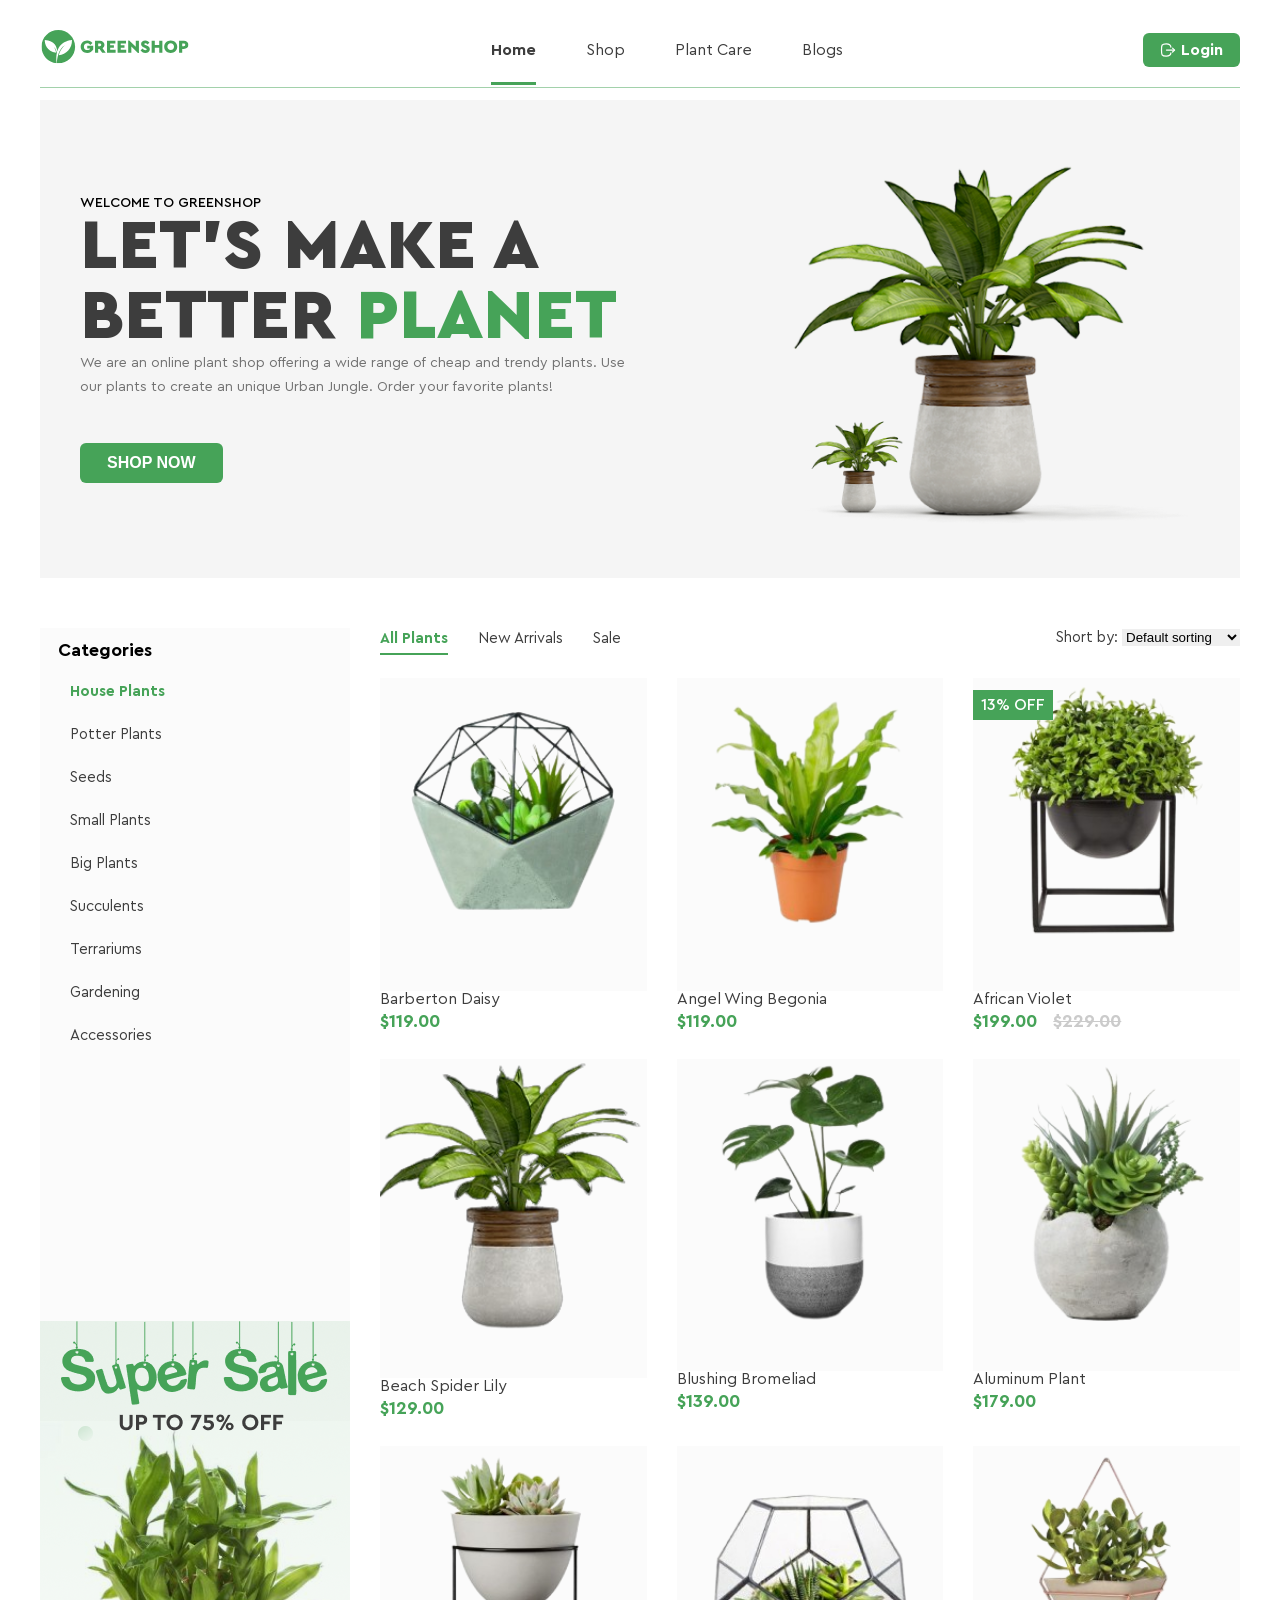
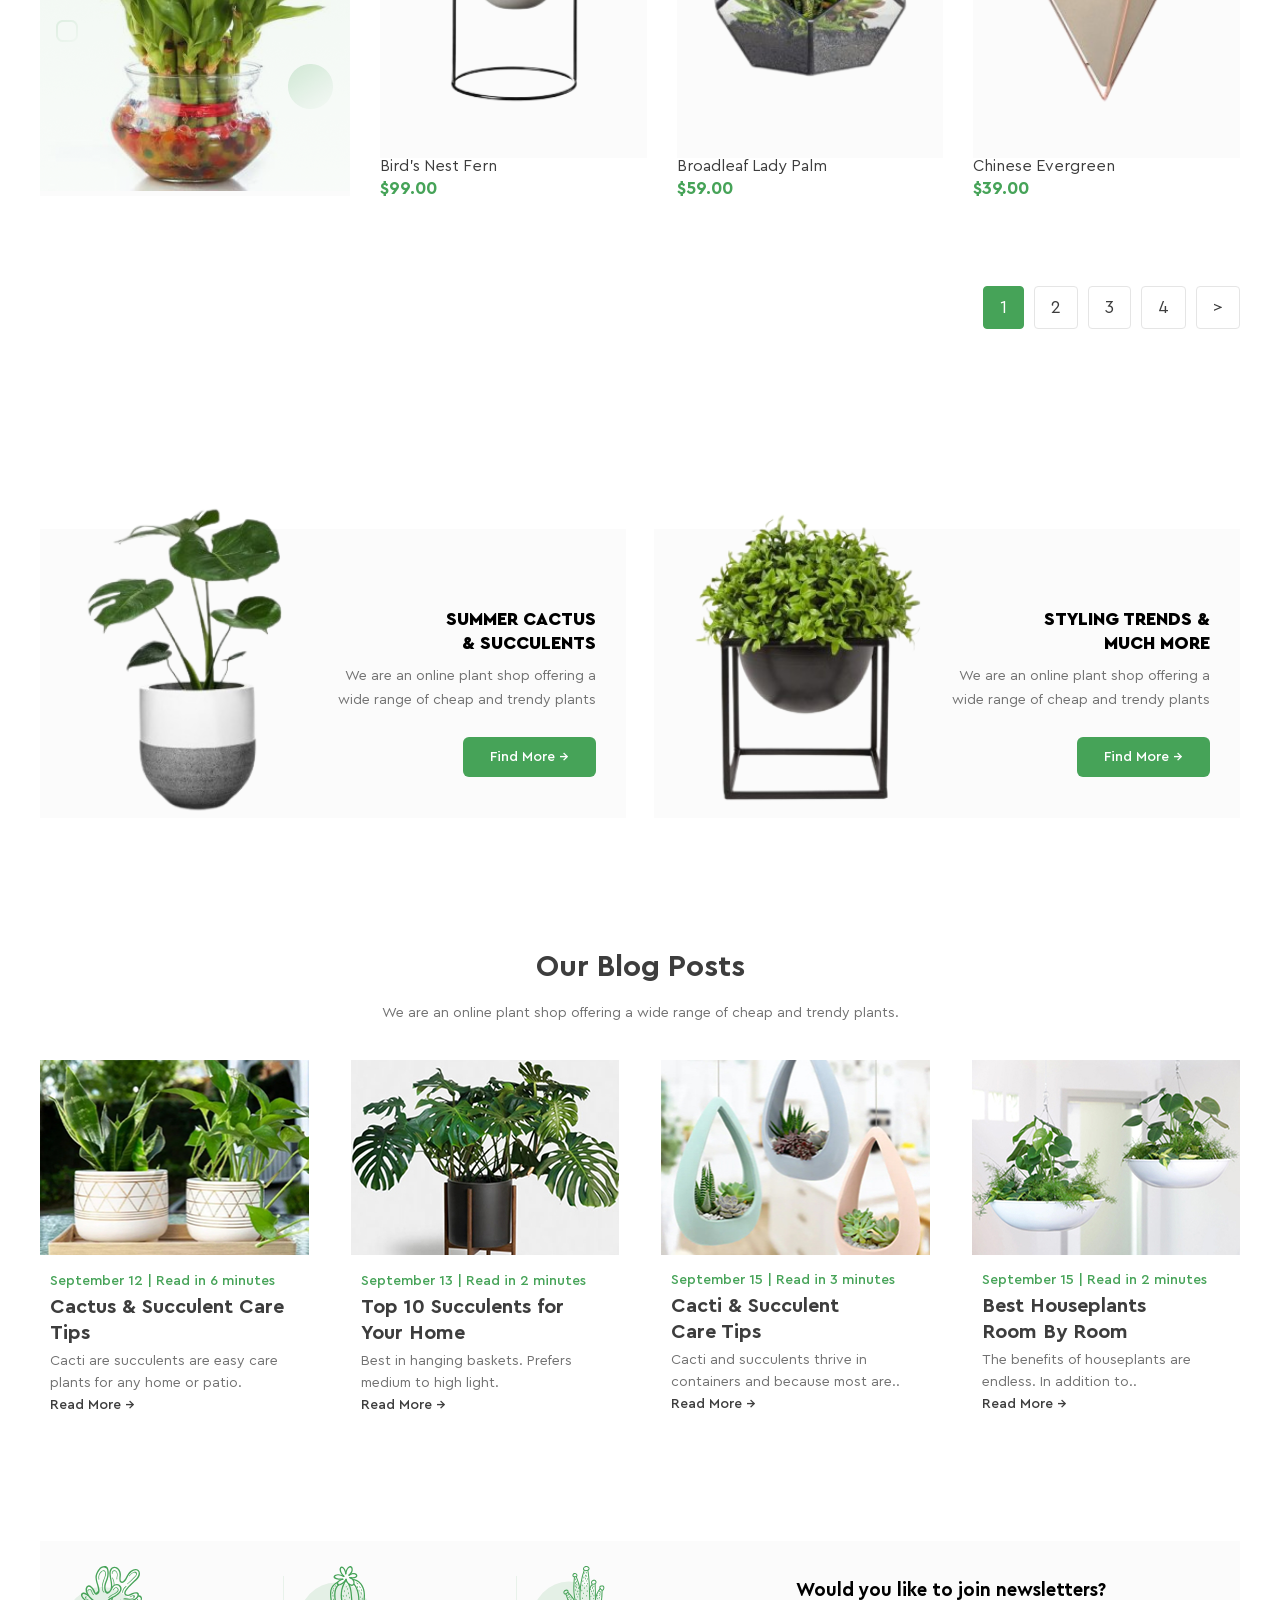
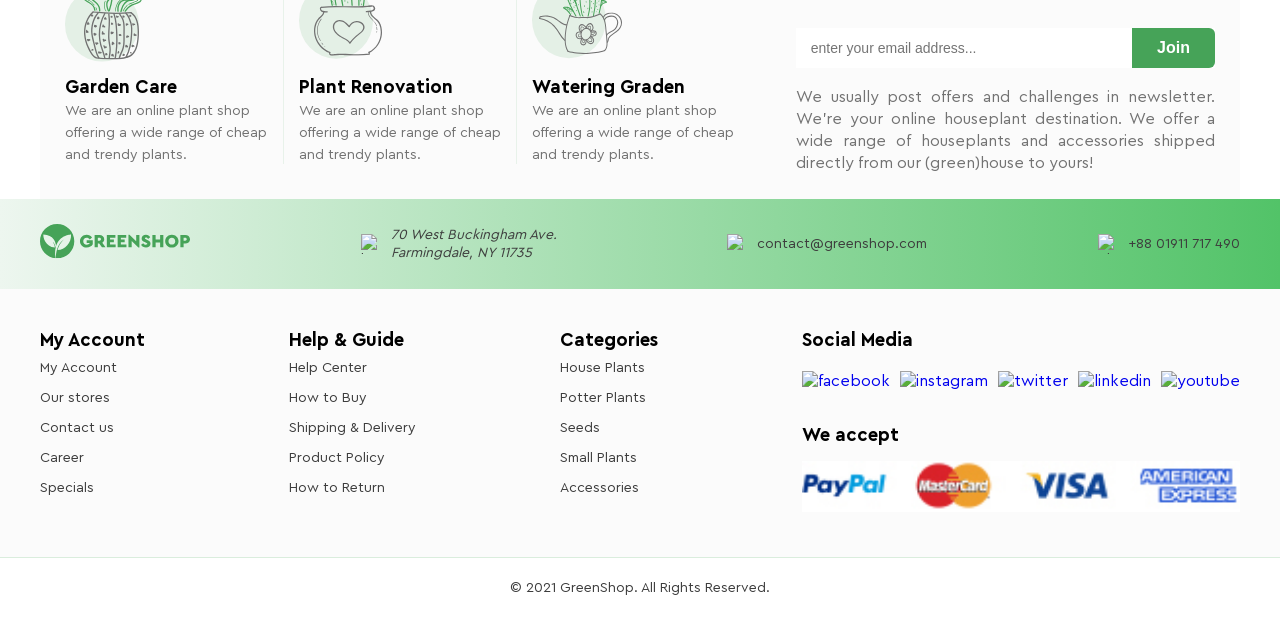
==== commit 1644c0bf: "last changes" ====
--- a/index.html
+++ b/index.html
@@ -713,22 +713,22 @@
                   /></a>
                 </li>
                 <li>
-                  <a href="#"
+                  <a href="#" target="_blank"
                     ><img src="icons/Instagram-footer.svg" alt="instagram"
                   /></a>
                 </li>
                 <li>
-                  <a href="#"
+                  <a href="#" target="_blank"
                     ><img src="icons/Twitter-footer.svg" alt="twitter"
                   /></a>
                 </li>
                 <li>
-                  <a href="#"
+                  <a href="#" target="_blank"
                     ><img src="icons/Linkidin-footer.svg" alt="linkedin"
                   /></a>
                 </li>
                 <li>
-                  <a href="#"
+                  <a href="#" target="_blank"
                     ><img src="icons/Youtube-footer.svg" alt="youtube"
                   /></a>
                 </li>
@@ -736,7 +736,7 @@
 
               <div class="payment">
                 <h3 class="footer-subtitle">We accept</h3>
-                <a href="#"><img src="img/paypal-footer.jpg" alt="paypal" /></a>
+                <a href="#" ><img src="img/paypal-footer.jpg" alt="paypal" /></a>
               </div>
             </div>
           </div>
--- a/css/style.css
+++ b/css/style.css
@@ -456,7 +456,7 @@
 /* HERO */
 main {
   margin-top: 12px;
-  padding-bottom: 82px;
+
 }
 
 .hero-text {
@@ -954,30 +954,35 @@
   display: flex;
   gap: 60px;
   background-color: #FBFBFB;
+  padding: 25px;
 }
 
 .features__list {
-  width: 191%;
+
   display: flex;
   gap: 30px;
+  flex: 1.6;
 
 }
 
 .features__item {
-  padding: 110px 0px 0px 0px;
+  padding-top: 110px;
   position: relative;
 }
 
 .features__item--garden {
   background: url("../img/garden.svg") no-repeat;
+
 }
 
 .features__item--plant {
   background: url("../img/plant.svg") no-repeat;
+
 }
 
 .features__item--watering {
   background: url("../img/watering.svg") no-repeat;
+
 }
 
 .features__item p {
@@ -1001,6 +1006,7 @@
 
 .features__newsletter {
   padding-top: 13px;
+  flex: 1;
 }
 
 .newsletter-form input {
@@ -1030,7 +1036,7 @@
   color: #727272;
   margin-top: 18px;
   line-height: 22px;
-
+  text-align: justify;
 
 }
 
@@ -1038,12 +1044,16 @@
   background: linear-gradient(90deg, #EDF6EF 0%, #52C368 100%);
   padding: 25px 0;
 }
+.footer-top__item--logo {
+  flex: 0 0 auto;
+}
 
 .footer-top__list {
   display: flex;
   align-items: center;
   justify-content: space-between;
   color: #3D3D3D;
+   gap: 40px;
 
 }
 
@@ -1053,6 +1063,7 @@
   gap: 10px;
   font-size: 14px;
   color: #3D3D3D;
+  /* flex: 1; */
 }
 
 .footer-top__item img {
@@ -1095,7 +1106,7 @@
 
 .footer-list a {
   color: #3D3D3D;
-   transition: 0.3s;
+  transition: 0.3s;
 }
 
 .footer-list a:hover {
@@ -1108,22 +1119,23 @@
 
   margin-top: 18px;
 }
+
 .social-list a:hover {
   border-color: #46A358;
 }
 
-.payment{
+.payment {
   margin-top: 33px;
-  
-}
-
-.footer-subtitle{
+
+}
+
+.footer-subtitle {
   margin-bottom: 13px;
 }
 
 .footer-bottom {
   border-top: 1px solid #46A35833;
-;
+  ;
   padding: 15px 0;
   text-align: center;
 }
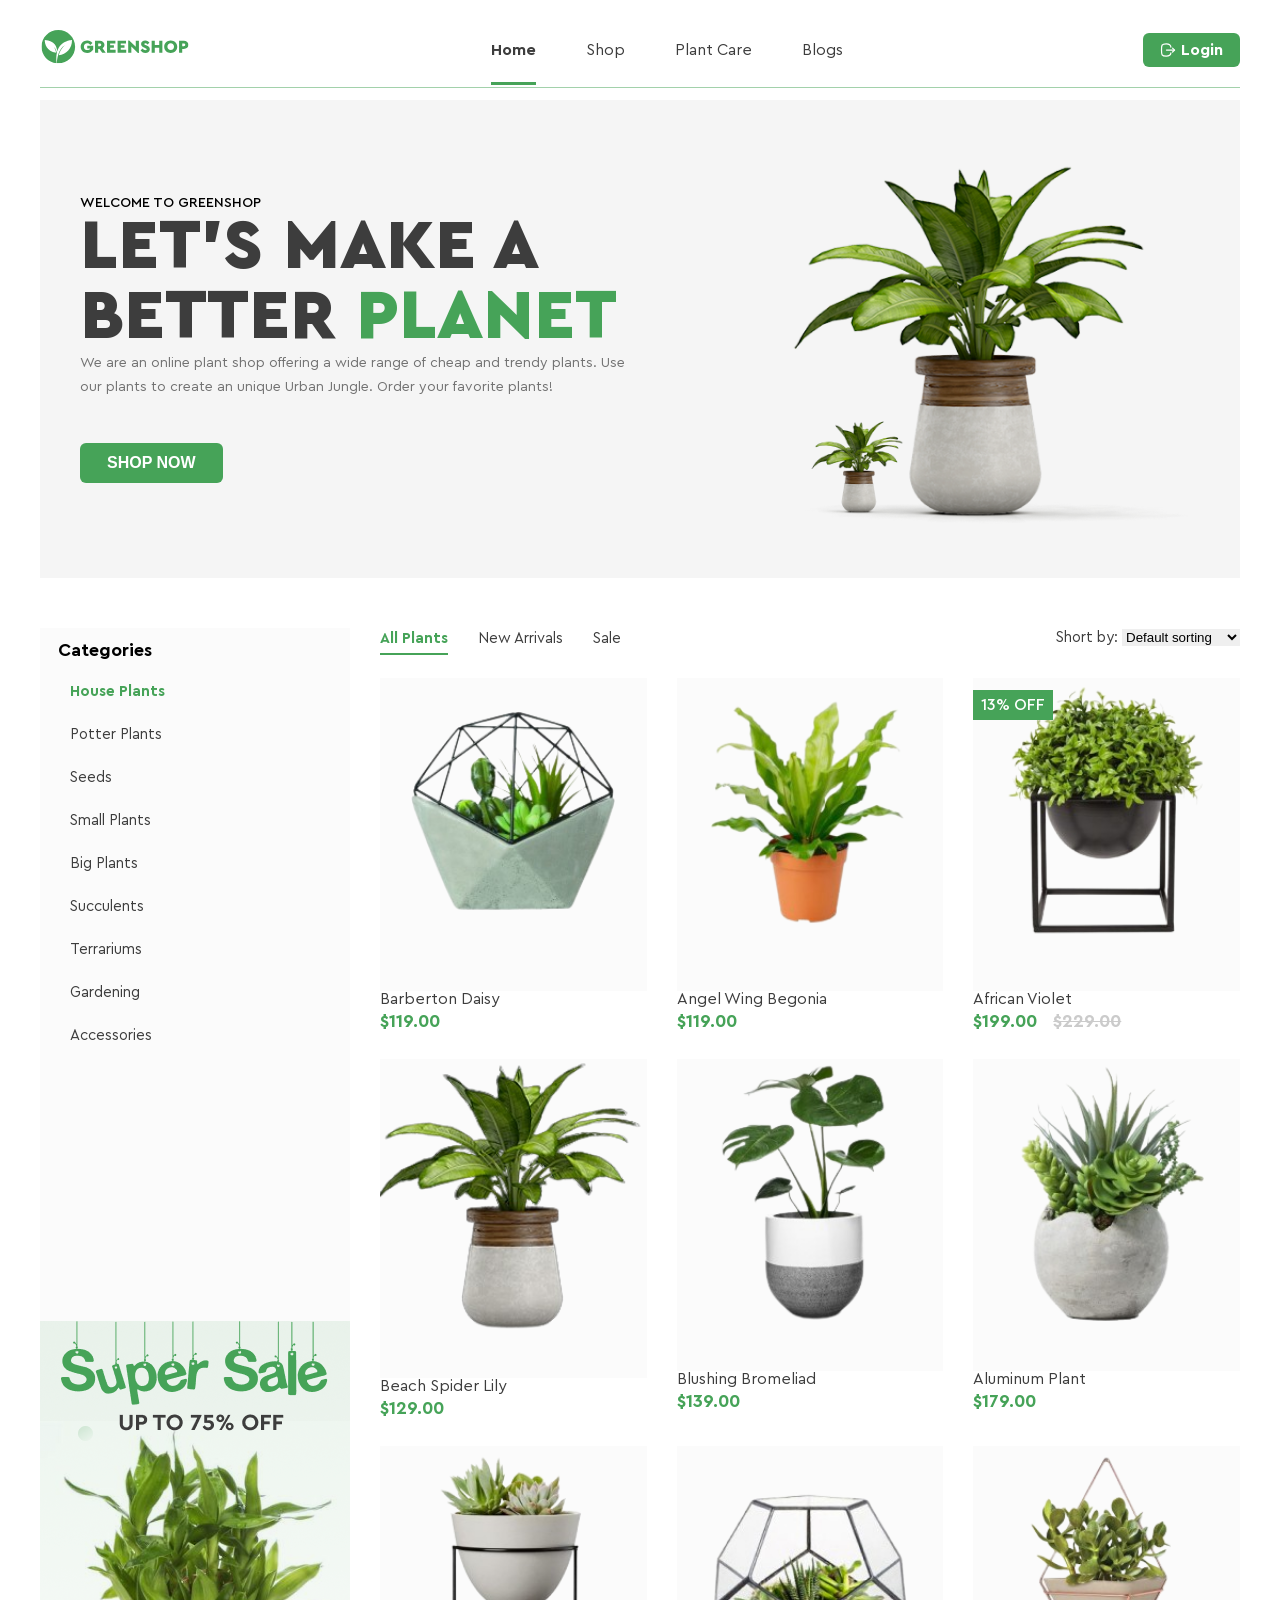
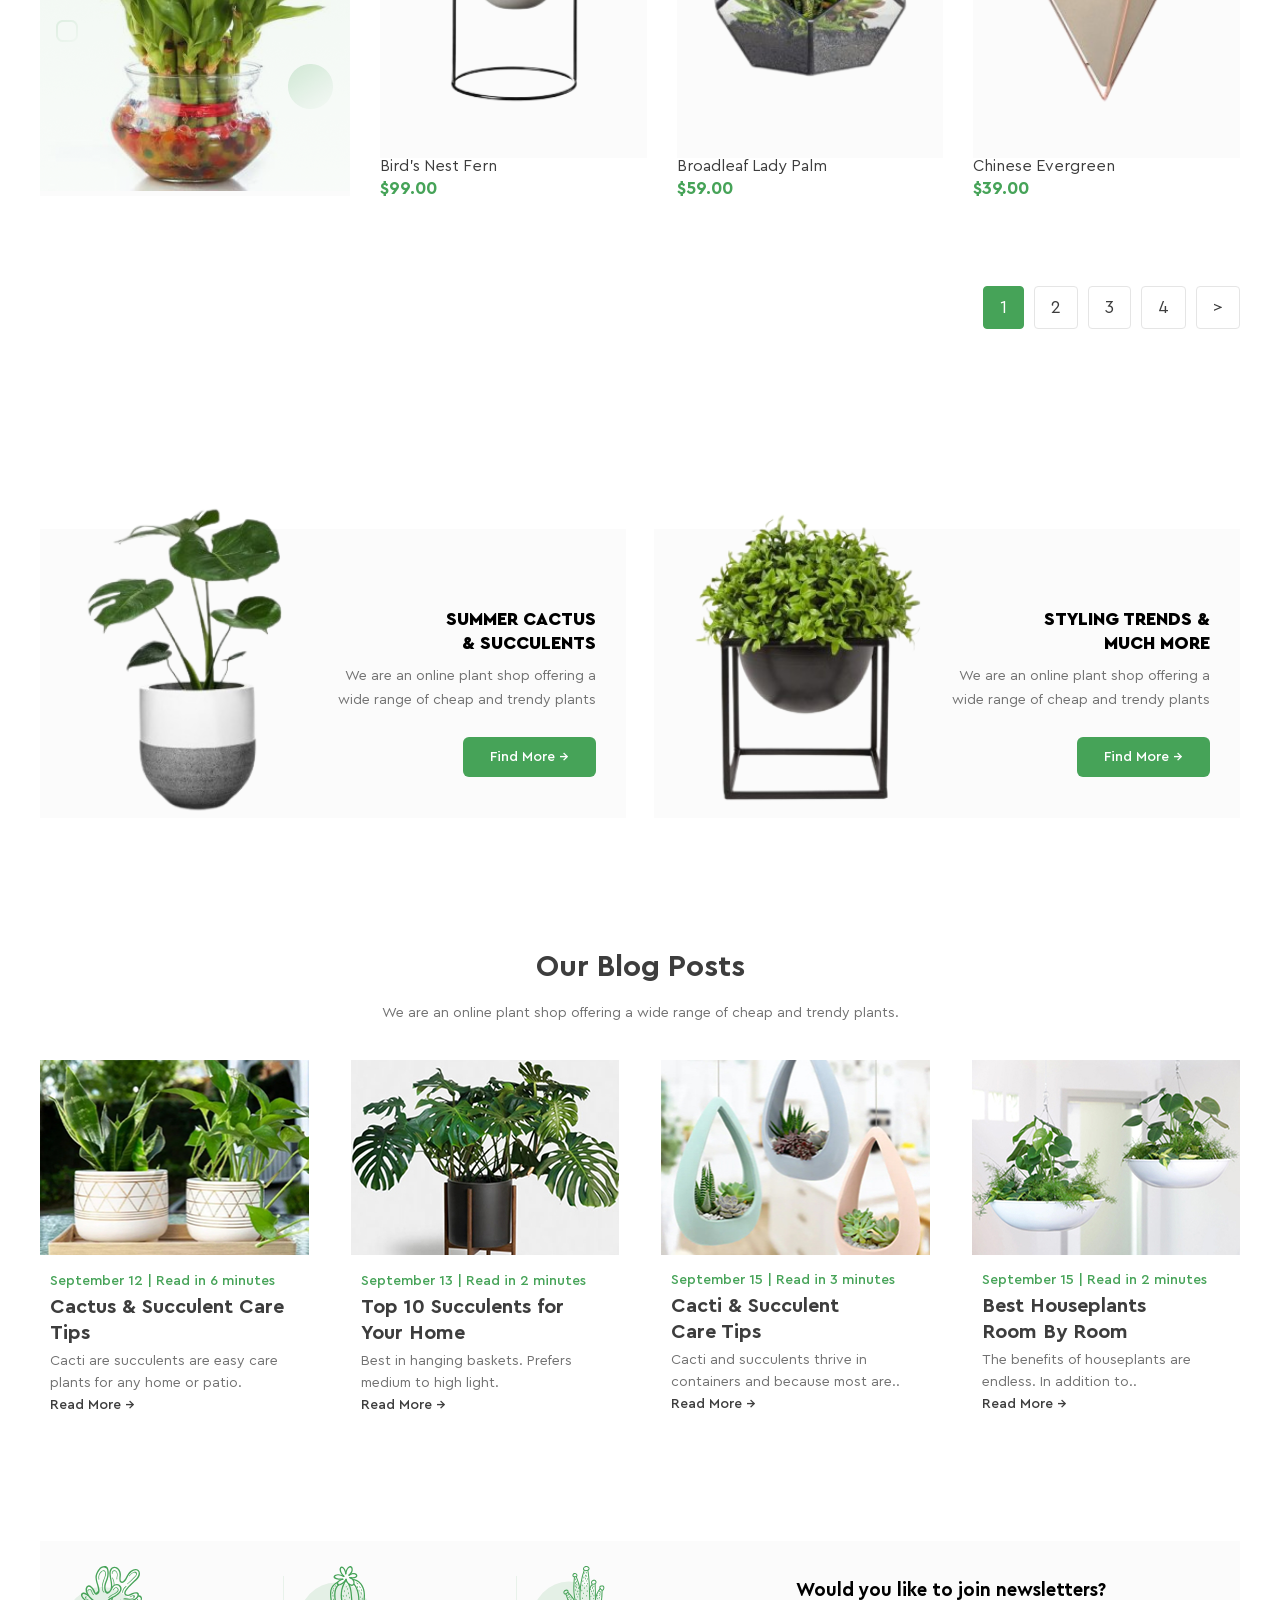
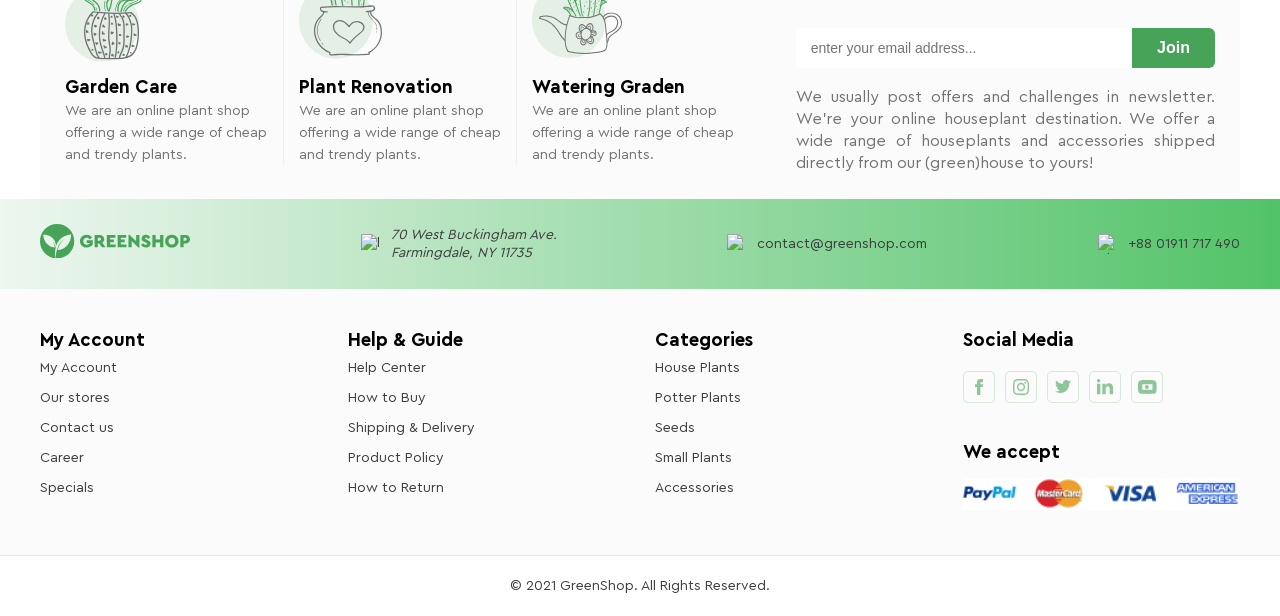
==== commit 286ac0f6: "hw-12: transitions, svg sprites, registration page" ====
--- a/index.html
+++ b/index.html
@@ -46,7 +46,7 @@
         </nav>
 
         <div class="login">
-          <a href="#" class="btn login-btn">
+          <a href="Registration.html" class="btn login-btn">
             <img src="./icons/Logout.svg" alt="logout" />
             Login
           </a>
@@ -708,35 +708,138 @@
 
               <ul class="social-list">
                 <li>
-                  <a href="#"
-                    ><img src="icons/Facebook-footer.svg" alt="facebook"
-                  /></a>
+                  <a href="#">
+                    <svg
+                      width="32"
+                      height="32"
+                      viewBox="0 0 32 32"
+                      fill="none"
+                      
+                    >
+                      <rect
+                        x="0.5"
+                        y="0.5"
+                        width="31"
+                        height="31"
+                        rx="4.5"
+                        stroke="#46A358"
+                        stroke-opacity="0.2"
+                      />
+                      <path
+                        d="M14 13.3333H12V16H14V24H17.3333V16H19.7333L20 13.3333H17.3333V12.2C17.3333 11.6 17.4667 11.3333 18.0667 11.3333H20V8H17.4667C15.0667 8 14 9.06667 14 11.0667V13.3333Z"
+                        fill="#46A358"
+                        fill-opacity="0.6"
+                      />
+                    </svg>
+                  </a>
                 </li>
                 <li>
                   <a href="#" target="_blank"
-                    ><img src="icons/Instagram-footer.svg" alt="instagram"
-                  /></a>
+                    ><svg
+                      width="32"
+                      height="32"
+                      viewBox="0 0 32 32"
+                      fill="none"
+                      
+                    >
+                      <rect
+                        x="0.5"
+                        y="0.5"
+                        width="31"
+                        height="31"
+                        rx="4.5"
+                        stroke="#46A358"
+                        stroke-opacity="0.2"
+                      />
+                      <path
+                        d="M16 9.46667C18.1333 9.46667 18.4 9.46667 19.2667 9.53333C21.4667 9.6 22.4667 10.6667 22.5333 12.8C22.6 13.6667 22.6 13.8667 22.6 16C22.6 18.1333 22.6 18.4 22.5333 19.2C22.4667 21.3333 21.4 22.4 19.2667 22.4667C18.4 22.5333 18.2 22.5333 16 22.5333C13.8667 22.5333 13.6 22.5333 12.8 22.4667C10.6 22.4 9.6 21.3333 9.53333 19.2C9.46667 18.3333 9.46667 18.1333 9.46667 16C9.46667 13.8667 9.46667 13.6 9.53333 12.8C9.6 10.6667 10.6667 9.6 12.8 9.53333C13.6 9.46667 13.8667 9.46667 16 9.46667ZM16 8C13.8 8 13.5333 8 12.7333 8.06667C9.8 8.2 8.2 9.8 8.06667 12.7333C8 13.5333 8 13.8 8 16C8 18.2 8 18.4667 8.06667 19.2667C8.2 22.2 9.8 23.8 12.7333 23.9333C13.5333 24 13.8 24 16 24C18.2 24 18.4667 24 19.2667 23.9333C22.2 23.8 23.8 22.2 23.9333 19.2667C24 18.4667 24 18.2 24 16C24 13.8 24 13.5333 23.9333 12.7333C23.8 9.8 22.2 8.2 19.2667 8.06667C18.4667 8 18.2 8 16 8ZM16 11.8667C13.7333 11.8667 11.8667 13.7333 11.8667 16C11.8667 18.2667 13.7333 20.1333 16 20.1333C18.2667 20.1333 20.1333 18.2667 20.1333 16C20.1333 13.7333 18.2667 11.8667 16 11.8667ZM16 18.6667C14.5333 18.6667 13.3333 17.4667 13.3333 16C13.3333 14.5333 14.5333 13.3333 16 13.3333C17.4667 13.3333 18.6667 14.5333 18.6667 16C18.6667 17.4667 17.4667 18.6667 16 18.6667ZM20.2667 10.8C19.7333 10.8 19.3333 11.2 19.3333 11.7333C19.3333 12.2667 19.7333 12.6667 20.2667 12.6667C20.8 12.6667 21.2 12.2667 21.2 11.7333C21.2 11.2 20.8 10.8 20.2667 10.8Z"
+                        fill="#46A358"
+                        fill-opacity="0.6"
+                      /></svg
+                  ></a>
                 </li>
                 <li>
                   <a href="#" target="_blank"
-                    ><img src="icons/Twitter-footer.svg" alt="twitter"
-                  /></a>
+                    ><svg
+                      width="32"
+                      height="32"
+                      viewBox="0 0 32 32"
+                      fill="none"
+                      
+                    >
+                      <rect
+                        x="0.5"
+                        y="0.5"
+                        width="31"
+                        height="31"
+                        rx="4.5"
+                        stroke="#46A358"
+                        stroke-opacity="0.2"
+                      />
+                      <path
+                        d="M13.0319 22.0036C19.0699 22.0036 22.3718 17.0012 22.3718 12.6636C22.3718 12.5214 22.3689 12.38 22.3624 12.2392C23.0033 11.7759 23.5605 11.1976 24 10.5395C23.4118 10.8008 22.7789 10.9768 22.1149 11.0562C22.7926 10.6498 23.313 10.0067 23.5585 9.24021C22.9241 9.61636 22.2217 9.88969 21.4742 10.0371C20.8749 9.39908 20.0218 9 19.0779 9C17.2648 9 15.7946 10.4702 15.7946 12.2823C15.7946 12.54 15.8236 12.7904 15.8796 13.0308C13.1516 12.8938 10.7324 11.5874 9.11352 9.60125C8.83127 10.0862 8.66877 10.65 8.66877 11.2511C8.66877 12.3899 9.24837 13.3953 10.1297 13.9836C9.59121 13.9671 9.08531 13.8189 8.64293 13.5729C8.6422 13.5866 8.6422 13.6004 8.6422 13.6148C8.6422 15.2047 9.77392 16.532 11.2758 16.8329C11.0001 16.908 10.71 16.9484 10.4105 16.9484C10.199 16.9484 9.99338 16.9273 9.79339 16.8893C10.2112 18.1933 11.4232 19.1425 12.8601 19.1693C11.7364 20.0499 10.3209 20.5745 8.78305 20.5745C8.51827 20.5745 8.25695 20.5594 8 20.529C9.45273 21.46 11.1777 22.0036 13.0319 22.0036Z"
+                        fill="#46A358"
+                        fill-opacity="0.6"
+                      /></svg
+                  ></a>
                 </li>
                 <li>
                   <a href="#" target="_blank"
-                    ><img src="icons/Linkidin-footer.svg" alt="linkedin"
-                  /></a>
+                    ><svg
+                      width="32"
+                      height="32"
+                      viewBox="0 0 32 32"
+                      fill="none"
+                      
+                    >
+                      <rect
+                        x="0.5"
+                        y="0.5"
+                        width="31"
+                        height="31"
+                        rx="4.5"
+                        stroke="#46A358"
+                        stroke-opacity="0.2"
+                      />
+                      <path
+                        d="M11.3333 9.66667C11.3333 10.6 10.6 11.3333 9.66667 11.3333C8.73333 11.3333 8 10.6 8 9.66667C8 8.73333 8.73333 8 9.66667 8C10.6 8 11.3333 8.73333 11.3333 9.66667ZM11.3333 12.6667H8V23.3333H11.3333V12.6667ZM16.6667 12.6667H13.3333V23.3333H16.6667V17.7333C16.6667 14.6 20.6667 14.3333 20.6667 17.7333V23.3333H24V16.6C24 11.3333 18.0667 11.5333 16.6667 14.1333V12.6667Z"
+                        fill="#46A358"
+                        fill-opacity="0.6"
+                      /></svg
+                  ></a>
                 </li>
                 <li>
                   <a href="#" target="_blank"
-                    ><img src="icons/Youtube-footer.svg" alt="youtube"
-                  /></a>
+                    ><svg
+                      width="32"
+                      height="32"
+                      viewBox="0 0 32 32"
+                      fill="none"
+                      
+                    >
+                      <rect
+                        x="0.5"
+                        y="0.5"
+                        width="31"
+                        height="31"
+                        rx="4.5"
+                        stroke="#46A358"
+                        stroke-opacity="0.2"
+                      />
+                      <path
+                        fill-rule="evenodd"
+                        clip-rule="evenodd"
+                        d="M22.1653 13.4299L22.168 13.4306C22.168 13.4306 22.1676 13.4305 22.1667 13.4303C22.1663 13.4302 22.1658 13.4301 22.1653 13.4299ZM11.3244 13.3569C13.9176 13.1957 18.7483 13.1957 21.3415 13.3569L21.3422 13.3644C21.4047 13.9972 21.4299 14.8414 21.4299 16.0192C21.4299 17.1824 21.4053 18.0269 21.3441 18.665C18.6962 18.7703 13.9713 18.7703 11.3228 18.665C11.261 18.0332 11.236 17.1914 11.236 16.0192C11.236 14.8414 11.2612 13.9972 11.3237 13.3644L11.3244 13.3569ZM22.2422 18.6111C22.2422 18.6111 22.2405 18.6115 22.237 18.6122L22.2422 18.6111ZM10.4979 18.6077L10.5006 18.6084C10.4988 18.6079 10.4979 18.6077 10.4979 18.6077ZM7 16.0192C7 20.8412 7.38887 22.63 10.4221 22.8633C13.222 23.0189 19.4439 23.0189 22.2438 22.8633C25.277 22.7078 25.6659 20.8412 25.6659 16.0192C25.6659 11.1971 25.277 9.40832 22.2438 9.17499C19.4439 8.94167 13.222 8.94167 10.4221 9.17499C7.38887 9.40832 7 11.1971 7 16.0192ZM10.4979 13.4306C10.4979 13.4306 10.4988 13.4304 10.5007 13.4299L10.4979 13.4306ZM16.7823 17.7389C15.5039 18.3781 13.9997 17.4484 13.9997 16.0192C13.9997 14.5899 15.5039 13.6602 16.7823 14.2994C18.1994 15.008 18.1994 17.0303 16.7823 17.7389Z"
+                        fill="#46A358"
+                        fill-opacity="0.6"
+                      /></svg
+                  ></a>
                 </li>
               </ul>
 
               <div class="payment">
                 <h3 class="footer-subtitle">We accept</h3>
-                <a href="#" ><img src="img/paypal-footer.jpg" alt="paypal" /></a>
+                <a href="#"><img src="img/paypal-footer.jpg" alt="paypal" /></a>
               </div>
             </div>
           </div>
--- a/css/style.css
+++ b/css/style.css
@@ -69,6 +69,11 @@
 
 a {
   text-decoration: none;
+}
+
+a,
+button {
+  transition: all 0.3s ease;
 }
 
 .overlay {
@@ -274,6 +279,7 @@
 
 .btn:hover {
   background: #3d8f4c;
+  box-shadow: 0 5px 15px rgba(70, 163, 88, 0.3);
 }
 
 
@@ -1044,6 +1050,7 @@
   background: linear-gradient(90deg, #EDF6EF 0%, #52C368 100%);
   padding: 25px 0;
 }
+
 .footer-top__item--logo {
   flex: 0 0 auto;
 }
@@ -1053,7 +1060,7 @@
   align-items: center;
   justify-content: space-between;
   color: #3D3D3D;
-   gap: 40px;
+  gap: 40px;
 
 }
 
@@ -1063,7 +1070,8 @@
   gap: 10px;
   font-size: 14px;
   color: #3D3D3D;
-  /* flex: 1; */
+  max-width: 220px;
+  word-break: break-word;
 }
 
 .footer-top__item img {
@@ -1098,6 +1106,11 @@
   gap: 30px;
 }
 
+.footer-column {
+  flex: 1;
+  min-width: 180px;
+}
+
 .footer-list {
   font-size: 14px;
   line-height: 30px;
@@ -1107,6 +1120,7 @@
 .footer-list a {
   color: #3D3D3D;
   transition: 0.3s;
+  overflow-wrap: break-word;
 }
 
 .footer-list a:hover {
@@ -1120,8 +1134,14 @@
   margin-top: 18px;
 }
 
-.social-list a:hover {
-  border-color: #46A358;
+
+.social-list a svg{
+  transition: 0.6s;
+}
+
+.social-list a:hover svg{
+  fill: #3D3D3D;
+   transform: scale(1.1);
 }
 
 .payment {
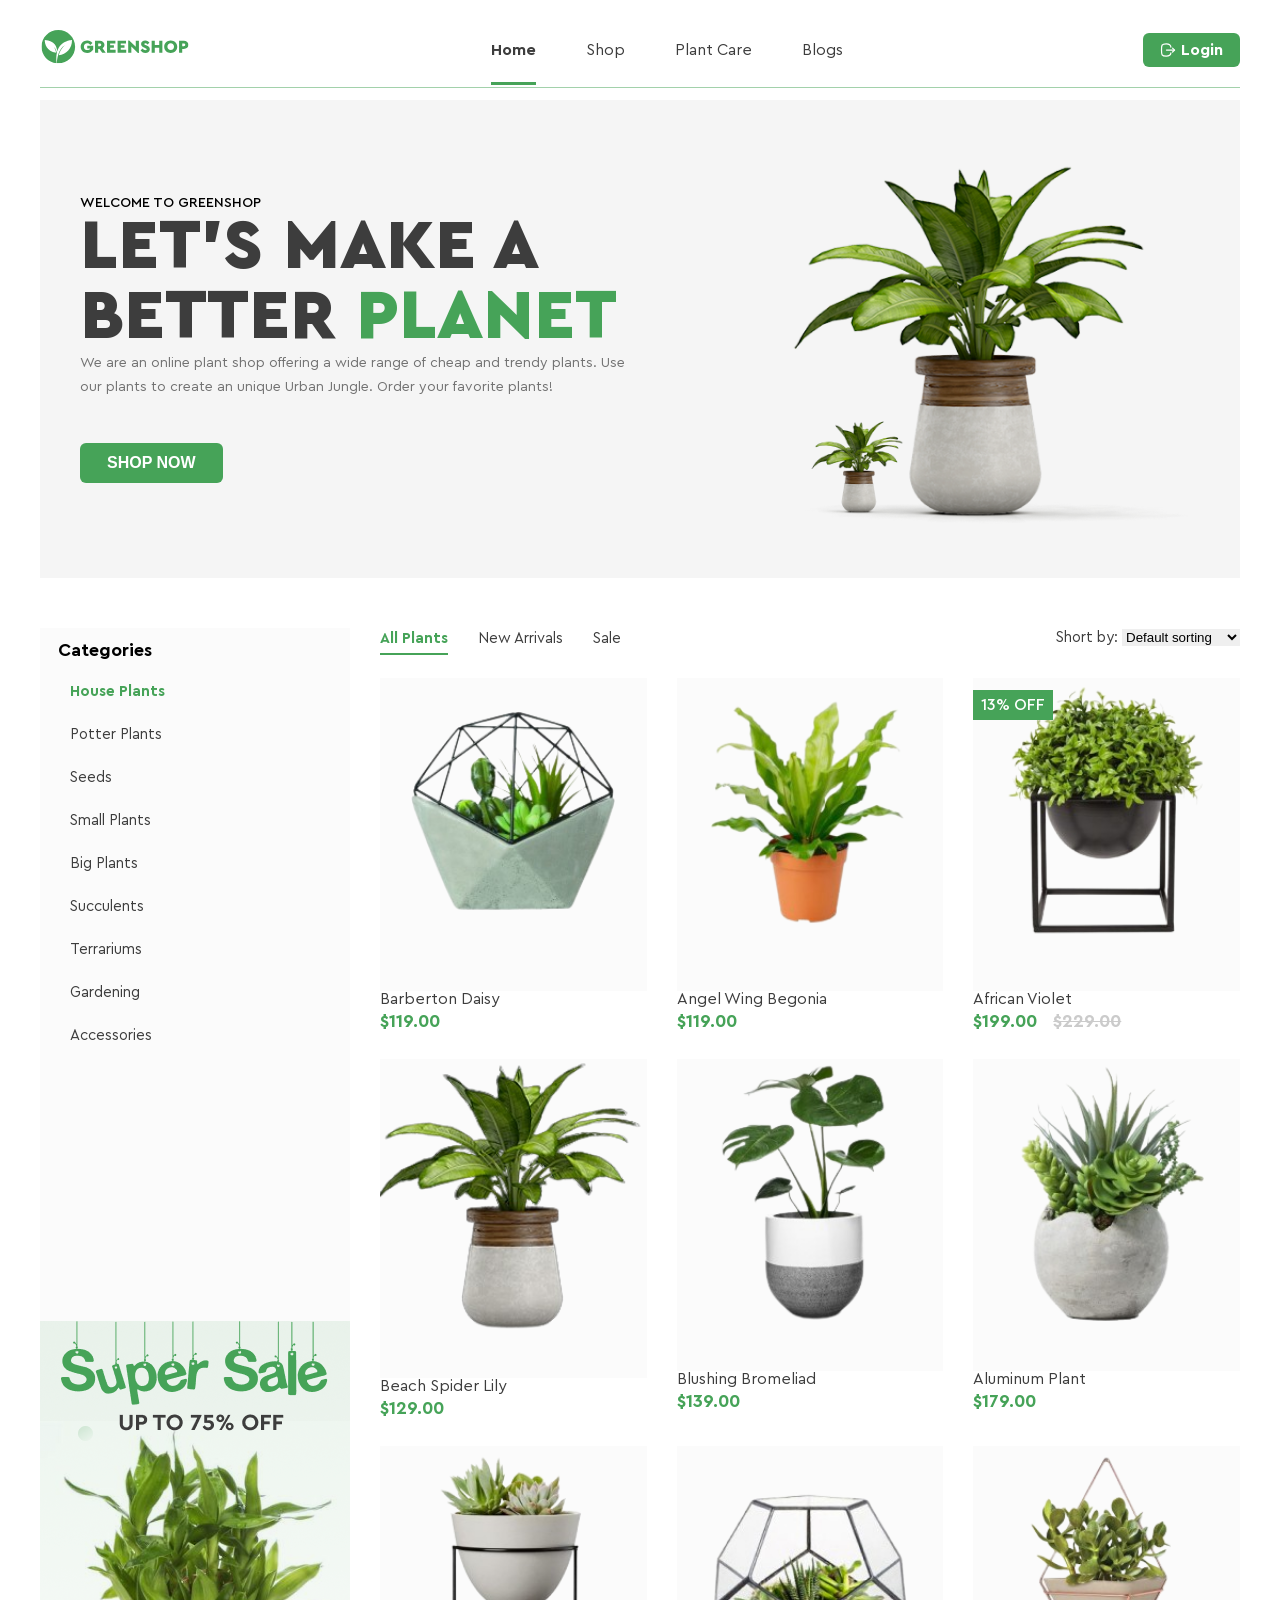
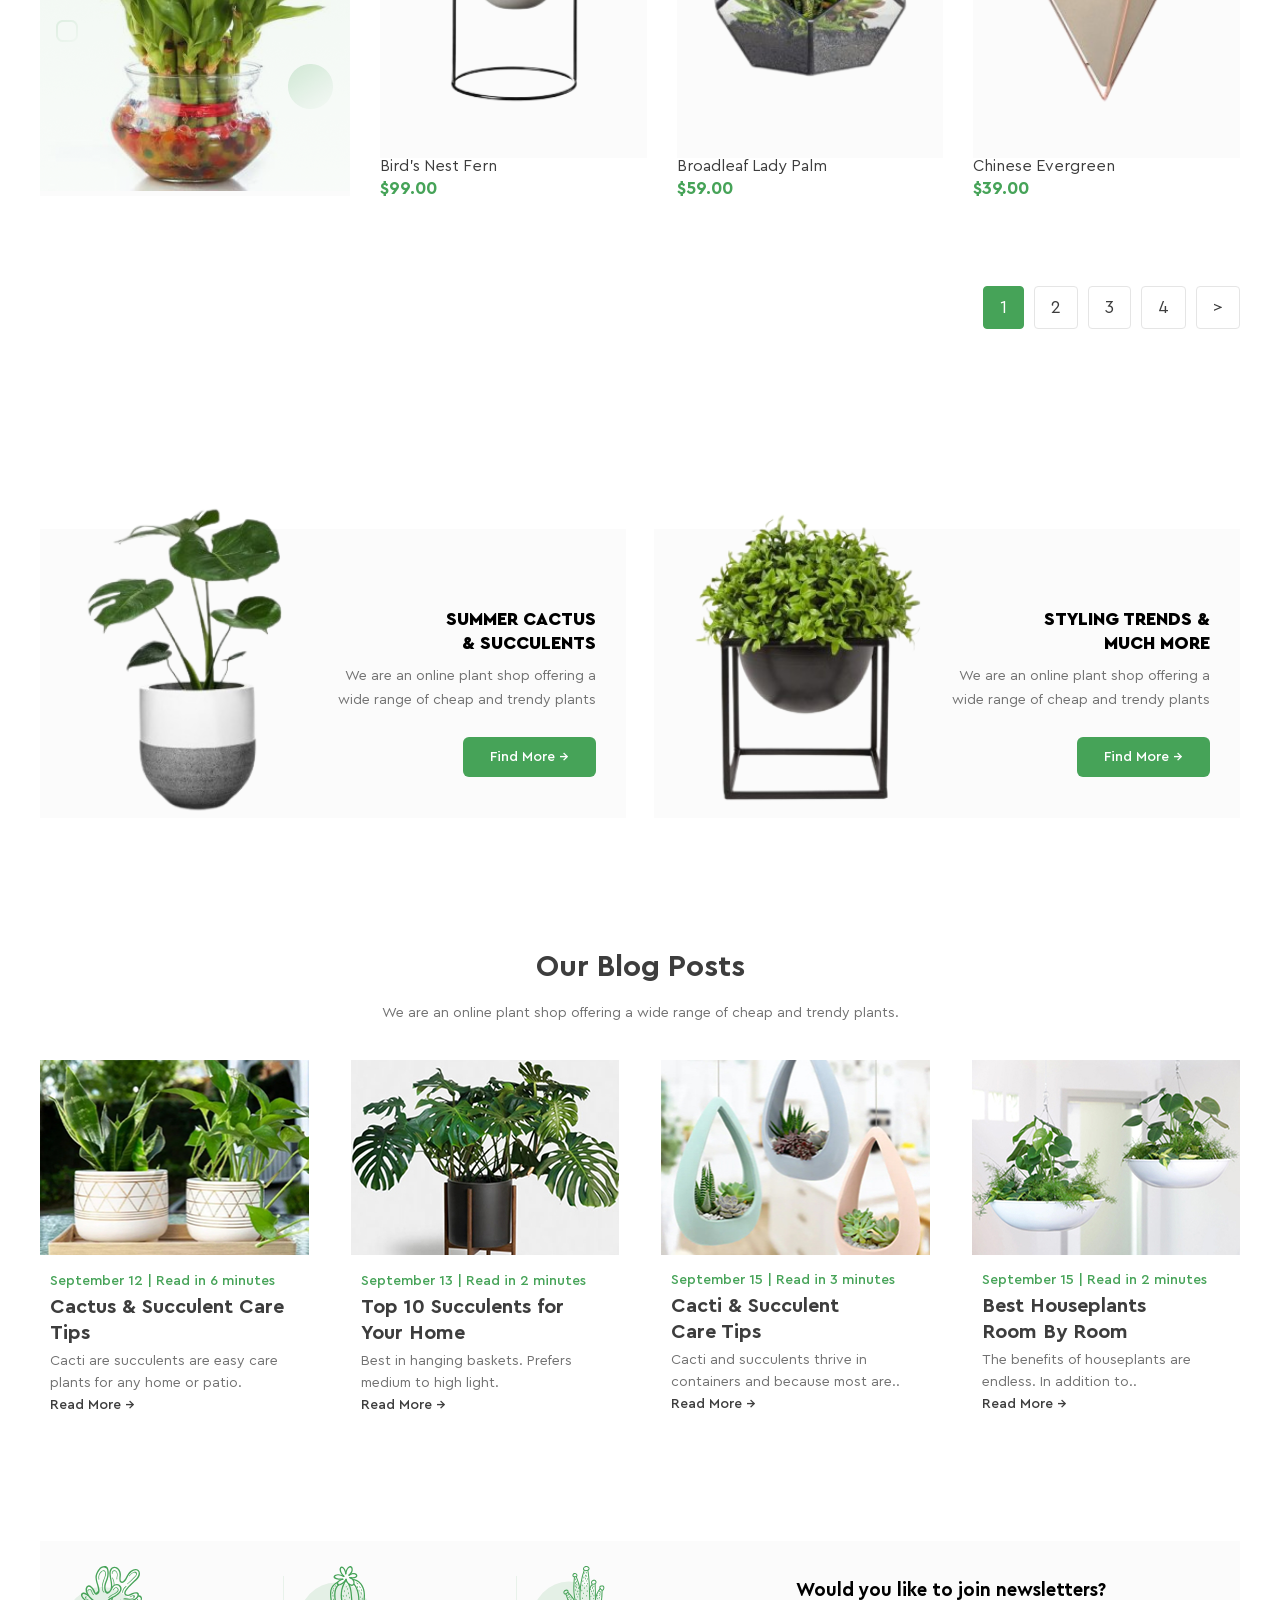
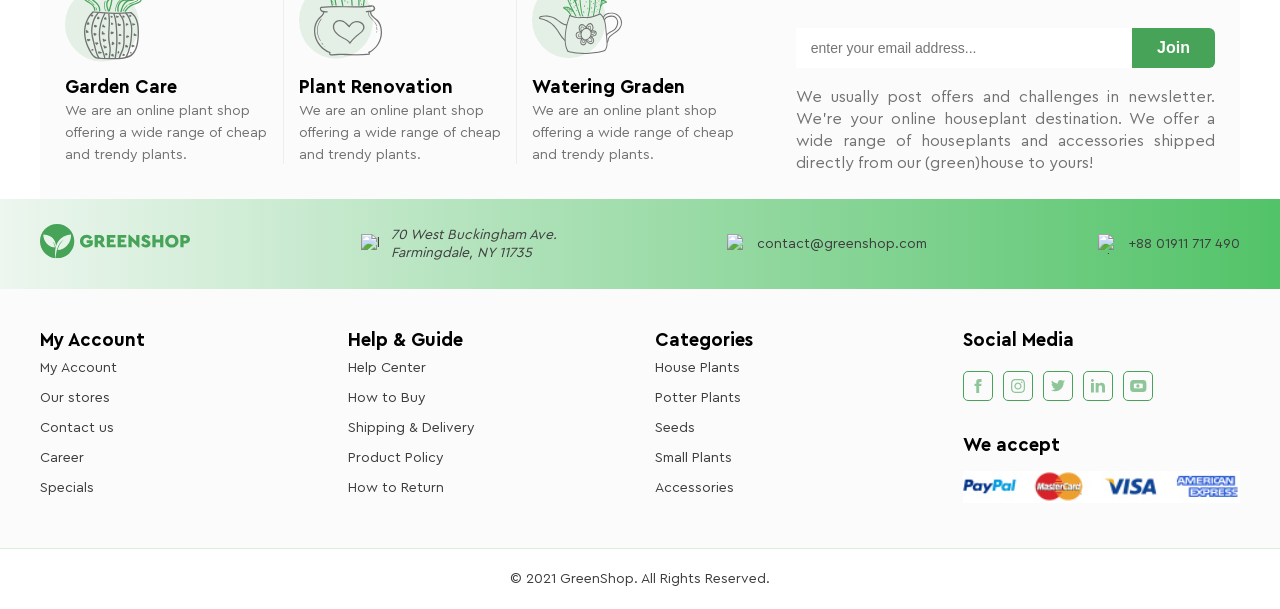
==== commit c38e75ba: "hw-12: moved all icons to svg sprite" ====
--- a/index.html
+++ b/index.html
@@ -7,6 +7,7 @@
     <link rel="stylesheet" href="css/normalize.css" />
     <link rel="stylesheet" href="css/style.css" />
   </head>
+
   <body>
     <!-- ========== -->
     <!-- HEADER -->
@@ -709,131 +710,38 @@
               <ul class="social-list">
                 <li>
                   <a href="#">
-                    <svg
-                      width="32"
-                      height="32"
-                      viewBox="0 0 32 32"
-                      fill="none"
-                      
-                    >
-                      <rect
-                        x="0.5"
-                        y="0.5"
-                        width="31"
-                        height="31"
-                        rx="4.5"
-                        stroke="#46A358"
-                        stroke-opacity="0.2"
-                      />
-                      <path
-                        d="M14 13.3333H12V16H14V24H17.3333V16H19.7333L20 13.3333H17.3333V12.2C17.3333 11.6 17.4667 11.3333 18.0667 11.3333H20V8H17.4667C15.0667 8 14 9.06667 14 11.0667V13.3333Z"
-                        fill="#46A358"
-                        fill-opacity="0.6"
-                      />
+                    <svg class="social-icon">
+                      <use href="./icons/sprite.svg#icon-facebook"></use>
                     </svg>
                   </a>
                 </li>
                 <li>
-                  <a href="#" target="_blank"
-                    ><svg
-                      width="32"
-                      height="32"
-                      viewBox="0 0 32 32"
-                      fill="none"
-                      
-                    >
-                      <rect
-                        x="0.5"
-                        y="0.5"
-                        width="31"
-                        height="31"
-                        rx="4.5"
-                        stroke="#46A358"
-                        stroke-opacity="0.2"
-                      />
-                      <path
-                        d="M16 9.46667C18.1333 9.46667 18.4 9.46667 19.2667 9.53333C21.4667 9.6 22.4667 10.6667 22.5333 12.8C22.6 13.6667 22.6 13.8667 22.6 16C22.6 18.1333 22.6 18.4 22.5333 19.2C22.4667 21.3333 21.4 22.4 19.2667 22.4667C18.4 22.5333 18.2 22.5333 16 22.5333C13.8667 22.5333 13.6 22.5333 12.8 22.4667C10.6 22.4 9.6 21.3333 9.53333 19.2C9.46667 18.3333 9.46667 18.1333 9.46667 16C9.46667 13.8667 9.46667 13.6 9.53333 12.8C9.6 10.6667 10.6667 9.6 12.8 9.53333C13.6 9.46667 13.8667 9.46667 16 9.46667ZM16 8C13.8 8 13.5333 8 12.7333 8.06667C9.8 8.2 8.2 9.8 8.06667 12.7333C8 13.5333 8 13.8 8 16C8 18.2 8 18.4667 8.06667 19.2667C8.2 22.2 9.8 23.8 12.7333 23.9333C13.5333 24 13.8 24 16 24C18.2 24 18.4667 24 19.2667 23.9333C22.2 23.8 23.8 22.2 23.9333 19.2667C24 18.4667 24 18.2 24 16C24 13.8 24 13.5333 23.9333 12.7333C23.8 9.8 22.2 8.2 19.2667 8.06667C18.4667 8 18.2 8 16 8ZM16 11.8667C13.7333 11.8667 11.8667 13.7333 11.8667 16C11.8667 18.2667 13.7333 20.1333 16 20.1333C18.2667 20.1333 20.1333 18.2667 20.1333 16C20.1333 13.7333 18.2667 11.8667 16 11.8667ZM16 18.6667C14.5333 18.6667 13.3333 17.4667 13.3333 16C13.3333 14.5333 14.5333 13.3333 16 13.3333C17.4667 13.3333 18.6667 14.5333 18.6667 16C18.6667 17.4667 17.4667 18.6667 16 18.6667ZM20.2667 10.8C19.7333 10.8 19.3333 11.2 19.3333 11.7333C19.3333 12.2667 19.7333 12.6667 20.2667 12.6667C20.8 12.6667 21.2 12.2667 21.2 11.7333C21.2 11.2 20.8 10.8 20.2667 10.8Z"
-                        fill="#46A358"
-                        fill-opacity="0.6"
-                      /></svg
-                  ></a>
+                  <a href="#" target="_blank">
+                    <svg class="social-icon">
+                      <use href="./icons/sprite.svg#icon-instagram"></use>
+                    </svg>
+                  </a>
                 </li>
                 <li>
-                  <a href="#" target="_blank"
-                    ><svg
-                      width="32"
-                      height="32"
-                      viewBox="0 0 32 32"
-                      fill="none"
-                      
-                    >
-                      <rect
-                        x="0.5"
-                        y="0.5"
-                        width="31"
-                        height="31"
-                        rx="4.5"
-                        stroke="#46A358"
-                        stroke-opacity="0.2"
-                      />
-                      <path
-                        d="M13.0319 22.0036C19.0699 22.0036 22.3718 17.0012 22.3718 12.6636C22.3718 12.5214 22.3689 12.38 22.3624 12.2392C23.0033 11.7759 23.5605 11.1976 24 10.5395C23.4118 10.8008 22.7789 10.9768 22.1149 11.0562C22.7926 10.6498 23.313 10.0067 23.5585 9.24021C22.9241 9.61636 22.2217 9.88969 21.4742 10.0371C20.8749 9.39908 20.0218 9 19.0779 9C17.2648 9 15.7946 10.4702 15.7946 12.2823C15.7946 12.54 15.8236 12.7904 15.8796 13.0308C13.1516 12.8938 10.7324 11.5874 9.11352 9.60125C8.83127 10.0862 8.66877 10.65 8.66877 11.2511C8.66877 12.3899 9.24837 13.3953 10.1297 13.9836C9.59121 13.9671 9.08531 13.8189 8.64293 13.5729C8.6422 13.5866 8.6422 13.6004 8.6422 13.6148C8.6422 15.2047 9.77392 16.532 11.2758 16.8329C11.0001 16.908 10.71 16.9484 10.4105 16.9484C10.199 16.9484 9.99338 16.9273 9.79339 16.8893C10.2112 18.1933 11.4232 19.1425 12.8601 19.1693C11.7364 20.0499 10.3209 20.5745 8.78305 20.5745C8.51827 20.5745 8.25695 20.5594 8 20.529C9.45273 21.46 11.1777 22.0036 13.0319 22.0036Z"
-                        fill="#46A358"
-                        fill-opacity="0.6"
-                      /></svg
-                  ></a>
+                  <a href="#" target="_blank">
+                    <svg class="social-icon">
+                      <use href="./icons/sprite.svg#icon-twitter"></use>
+                    </svg>
+                  </a>
                 </li>
                 <li>
-                  <a href="#" target="_blank"
-                    ><svg
-                      width="32"
-                      height="32"
-                      viewBox="0 0 32 32"
-                      fill="none"
-                      
-                    >
-                      <rect
-                        x="0.5"
-                        y="0.5"
-                        width="31"
-                        height="31"
-                        rx="4.5"
-                        stroke="#46A358"
-                        stroke-opacity="0.2"
-                      />
-                      <path
-                        d="M11.3333 9.66667C11.3333 10.6 10.6 11.3333 9.66667 11.3333C8.73333 11.3333 8 10.6 8 9.66667C8 8.73333 8.73333 8 9.66667 8C10.6 8 11.3333 8.73333 11.3333 9.66667ZM11.3333 12.6667H8V23.3333H11.3333V12.6667ZM16.6667 12.6667H13.3333V23.3333H16.6667V17.7333C16.6667 14.6 20.6667 14.3333 20.6667 17.7333V23.3333H24V16.6C24 11.3333 18.0667 11.5333 16.6667 14.1333V12.6667Z"
-                        fill="#46A358"
-                        fill-opacity="0.6"
-                      /></svg
-                  ></a>
+                  <a href="#" target="_blank">
+                    <svg class="social-icon">
+                      <use href="./icons/sprite.svg#icon-linkedin"></use>
+                    </svg>
+                  </a>
                 </li>
                 <li>
-                  <a href="#" target="_blank"
-                    ><svg
-                      width="32"
-                      height="32"
-                      viewBox="0 0 32 32"
-                      fill="none"
-                      
-                    >
-                      <rect
-                        x="0.5"
-                        y="0.5"
-                        width="31"
-                        height="31"
-                        rx="4.5"
-                        stroke="#46A358"
-                        stroke-opacity="0.2"
-                      />
-                      <path
-                        fill-rule="evenodd"
-                        clip-rule="evenodd"
-                        d="M22.1653 13.4299L22.168 13.4306C22.168 13.4306 22.1676 13.4305 22.1667 13.4303C22.1663 13.4302 22.1658 13.4301 22.1653 13.4299ZM11.3244 13.3569C13.9176 13.1957 18.7483 13.1957 21.3415 13.3569L21.3422 13.3644C21.4047 13.9972 21.4299 14.8414 21.4299 16.0192C21.4299 17.1824 21.4053 18.0269 21.3441 18.665C18.6962 18.7703 13.9713 18.7703 11.3228 18.665C11.261 18.0332 11.236 17.1914 11.236 16.0192C11.236 14.8414 11.2612 13.9972 11.3237 13.3644L11.3244 13.3569ZM22.2422 18.6111C22.2422 18.6111 22.2405 18.6115 22.237 18.6122L22.2422 18.6111ZM10.4979 18.6077L10.5006 18.6084C10.4988 18.6079 10.4979 18.6077 10.4979 18.6077ZM7 16.0192C7 20.8412 7.38887 22.63 10.4221 22.8633C13.222 23.0189 19.4439 23.0189 22.2438 22.8633C25.277 22.7078 25.6659 20.8412 25.6659 16.0192C25.6659 11.1971 25.277 9.40832 22.2438 9.17499C19.4439 8.94167 13.222 8.94167 10.4221 9.17499C7.38887 9.40832 7 11.1971 7 16.0192ZM10.4979 13.4306C10.4979 13.4306 10.4988 13.4304 10.5007 13.4299L10.4979 13.4306ZM16.7823 17.7389C15.5039 18.3781 13.9997 17.4484 13.9997 16.0192C13.9997 14.5899 15.5039 13.6602 16.7823 14.2994C18.1994 15.008 18.1994 17.0303 16.7823 17.7389Z"
-                        fill="#46A358"
-                        fill-opacity="0.6"
-                      /></svg
-                  ></a>
+                  <a href="#" target="_blank">
+                    <svg class="social-icon">
+                      <use href="./icons/sprite.svg#icon-youtube"></use>
+                    </svg>
+                  </a>
                 </li>
               </ul>
 
--- a/css/style.css
+++ b/css/style.css
@@ -1134,14 +1134,28 @@
   margin-top: 18px;
 }
 
-
-.social-list a svg{
+.social-icon {
+  
   transition: 0.6s;
 }
 
-.social-list a:hover svg{
+
+.social-list a {
+  height: 30px;
+  width: 30px;
+  display: flex;
+  border: 1px solid #46A358;
+  border-radius: 5px;
+  justify-content: center;
+  align-items: center;
+   transition: 0.6s;
+}
+
+
+
+.social-list a:hover svg {
   fill: #3D3D3D;
-   transform: scale(1.1);
+  transform: scale(1.1);
 }
 
 .payment {
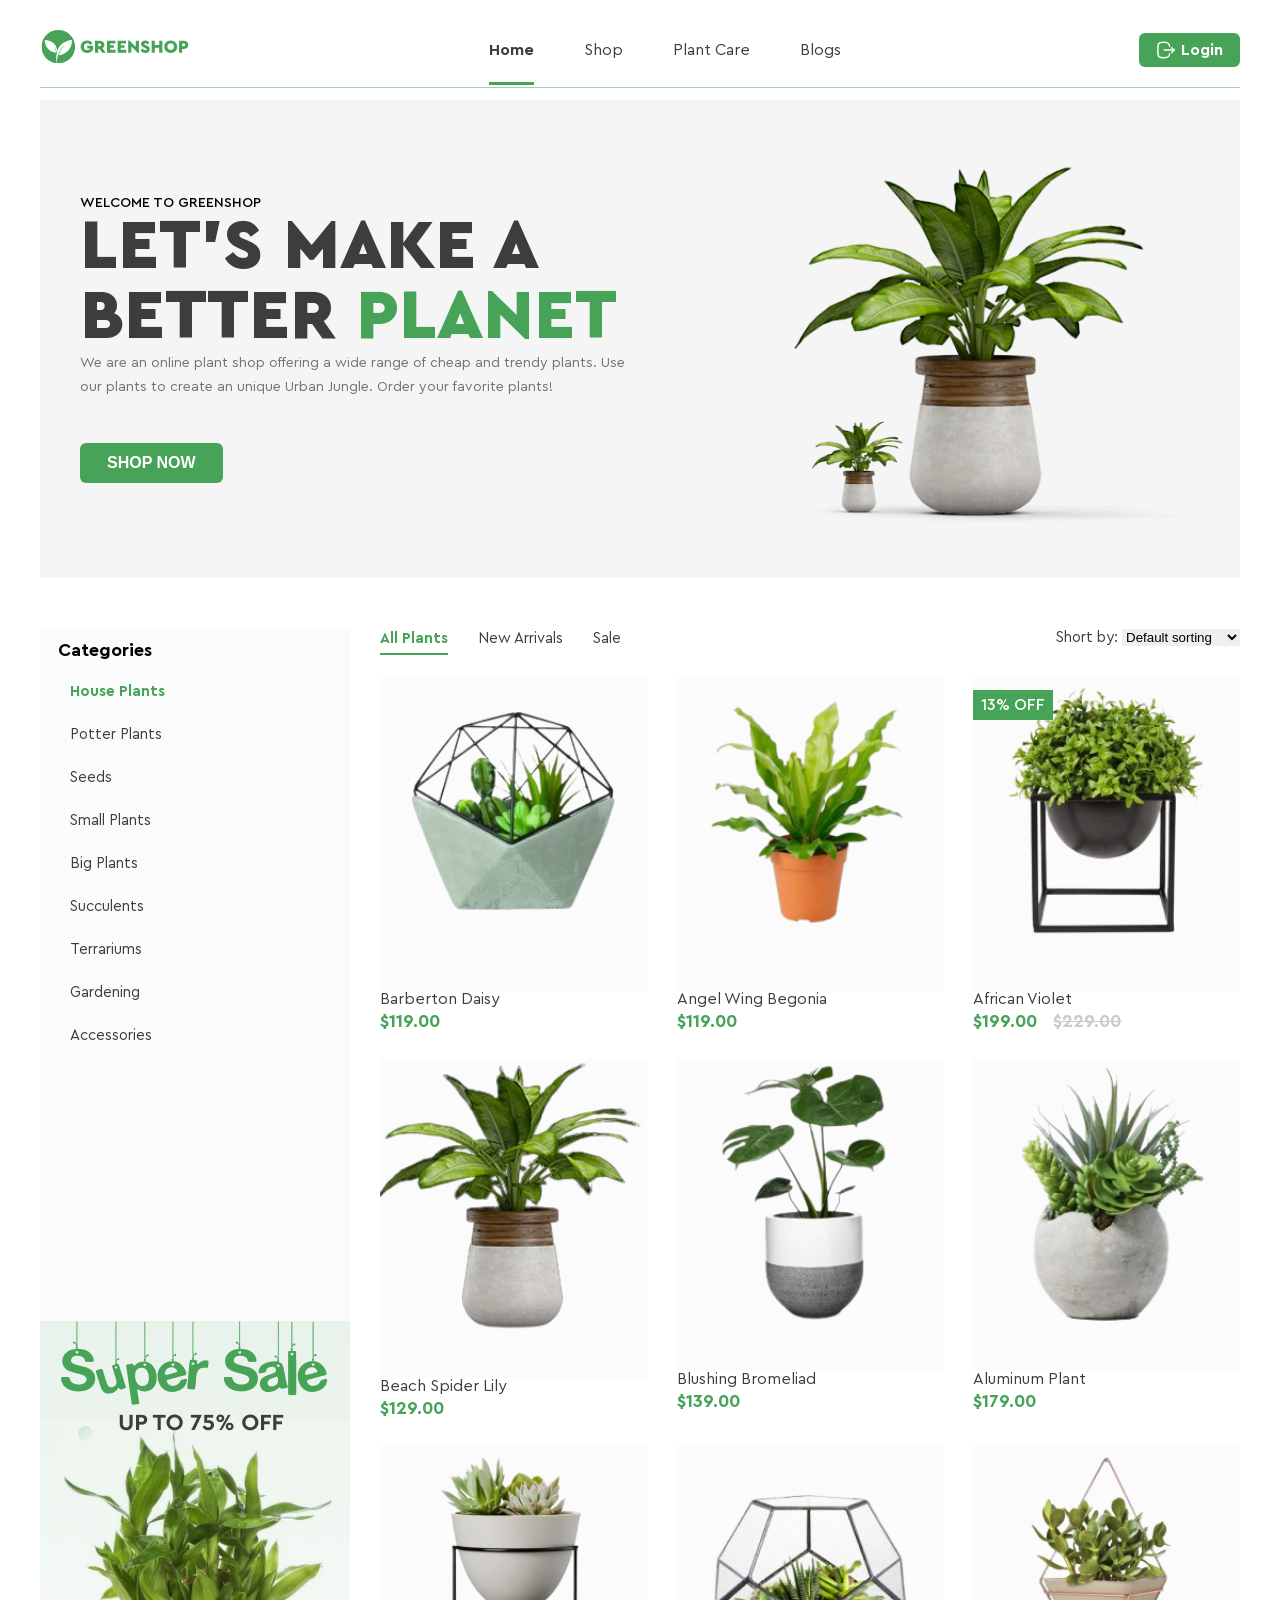
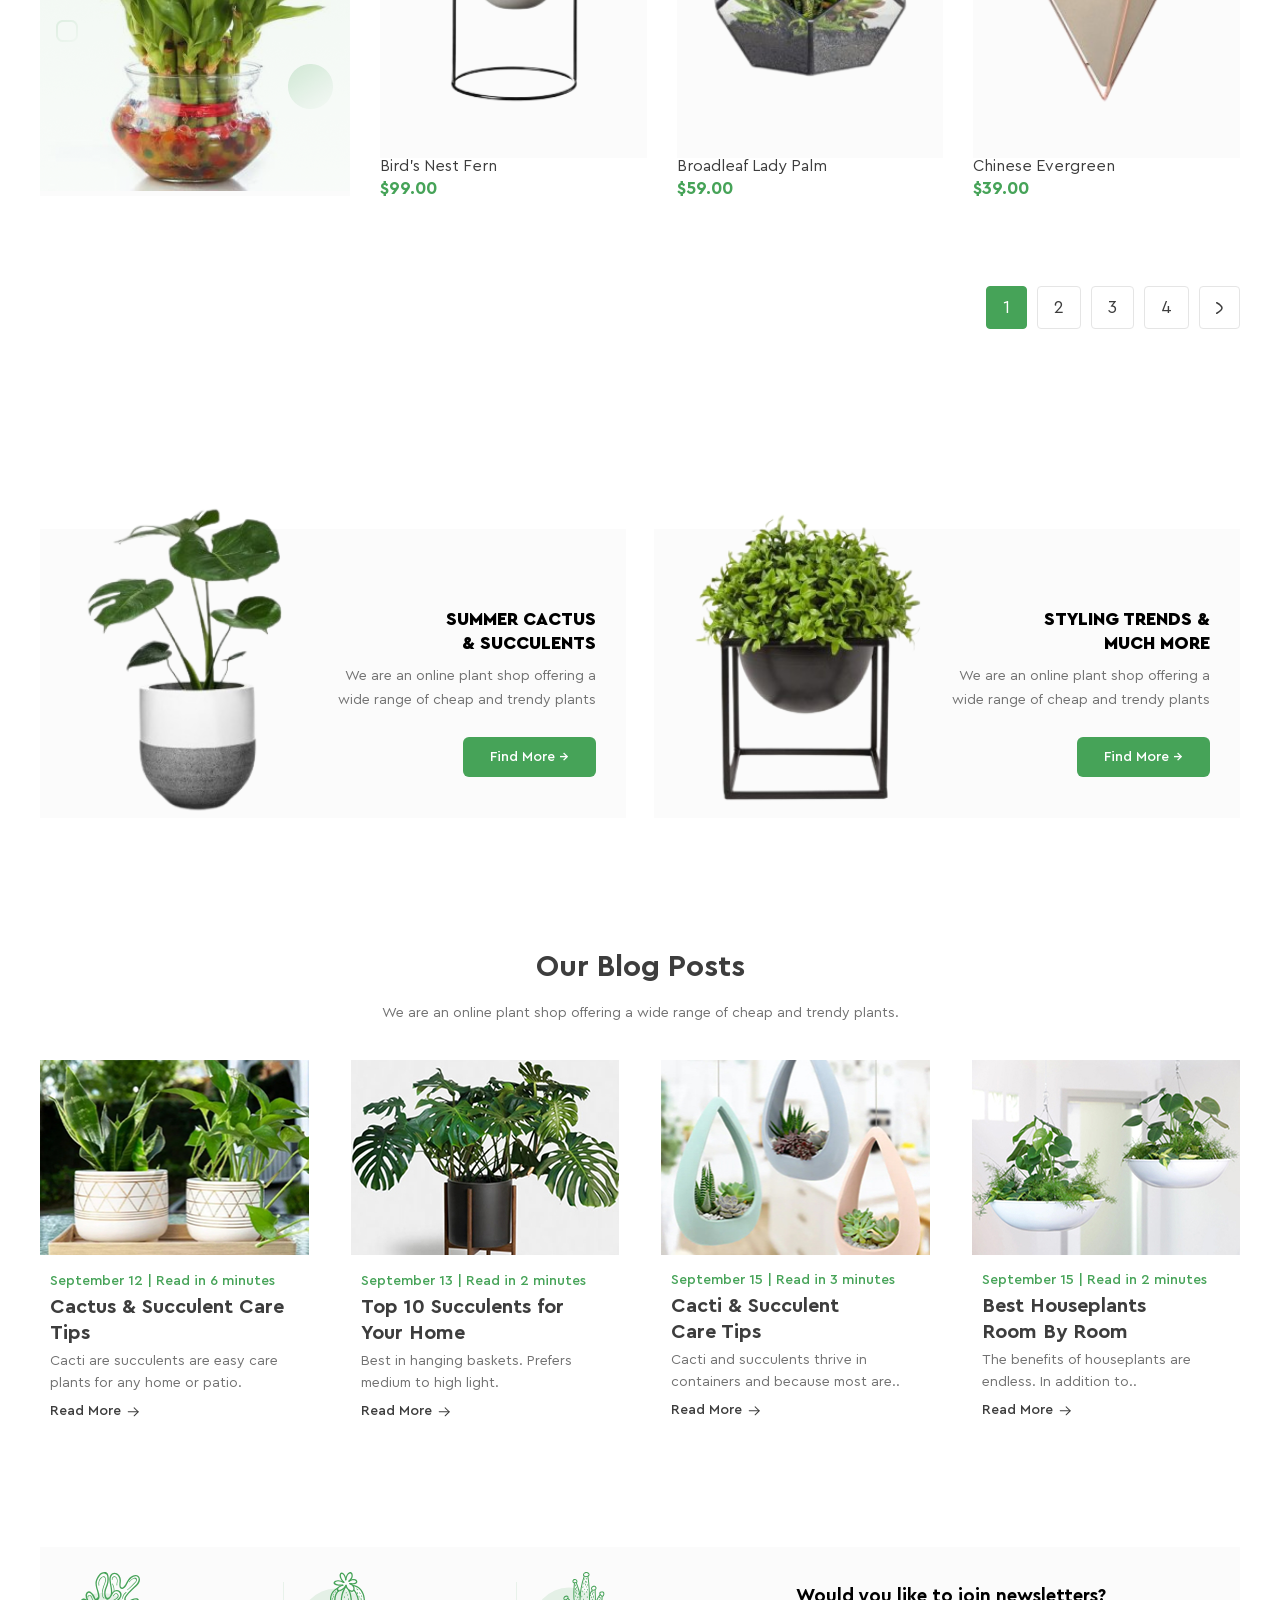
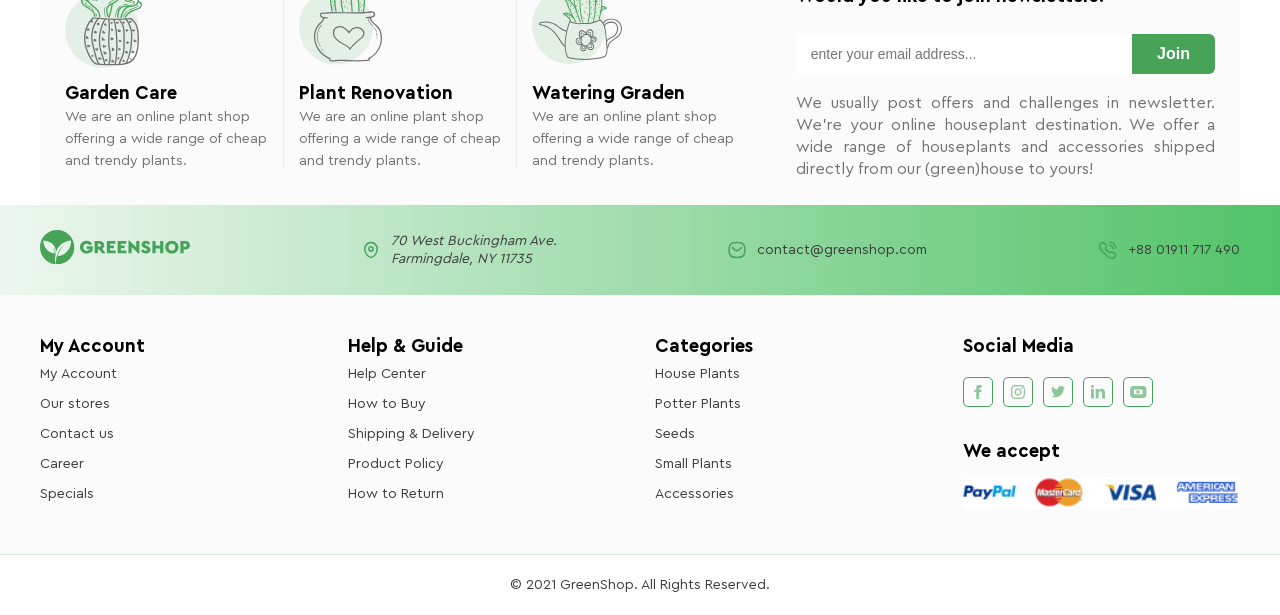
==== commit 176d9a48: "all icons to svg sprite" ====
--- a/index.html
+++ b/index.html
@@ -48,7 +48,10 @@
 
         <div class="login">
           <a href="Registration.html" class="btn login-btn">
-            <img src="./icons/Logout.svg" alt="logout" />
+            <svg class="icon-logout">
+              <use href="./icons/sprite.svg#icon-logout"></use>
+            </svg>
+
             Login
           </a>
         </div>
@@ -134,28 +137,22 @@
                   <ul class="product-card__actions">
                     <li>
                       <button>
-                        <svg viewBox="0 0 20 20">
-                          <path
-                            d="M14.294 16.8745H8.24077C5.65655 16.8745 3.55412 14.7721 3.55412 12.1879V7.38405C3.55412 4.98175 2.35676 2.75813 0.351225 1.4358C-0.00894369 1.19834 -0.108379 0.713895 0.129078 0.353726C0.366535 -0.00648163 0.850939 -0.105956 1.21119 0.131579C2.35606 0.886442 3.28487 1.88204 3.94905 3.02832C4.09258 3.18911 5.24995 4.41584 7.14726 4.41584H16.142C18.596 4.36995 20.5168 6.83267 19.8752 9.20138L18.8397 13.3284C18.3159 15.4163 16.4466 16.8745 14.294 16.8745ZM4.91926 5.53677C5.04912 6.1367 5.11634 6.7553 5.11634 7.38405V12.1879C5.11634 13.9107 6.51796 15.3123 8.24077 15.3123H14.294C15.7291 15.3123 16.9752 14.3401 17.3245 12.9482L18.3599 8.82121C18.7412 7.41373 17.5997 5.95084 16.142 5.97806H7.14722C6.28913 5.97806 5.54224 5.79305 4.91926 5.53677ZM7.85021 19.0226C7.85021 18.4833 7.41307 18.0462 6.87383 18.0462C5.57828 18.0978 5.57942 19.9479 6.87383 19.999C7.41307 19.999 7.85021 19.5618 7.85021 19.0226ZM15.6222 19.0226C15.6222 18.4833 15.1851 18.0462 14.6459 18.0462C13.3503 18.0978 13.3514 19.9479 14.6459 19.999C15.1851 19.999 15.6222 19.5618 15.6222 19.0226ZM16.9231 8.32138C16.9231 7.88998 16.5734 7.54027 16.142 7.54027H7.45966C6.42329 7.58152 6.42407 9.0616 7.45966 9.10249H16.142C16.5734 9.10249 16.9231 8.75279 16.9231 8.32138Z"
-                          />
-                        </svg>
-                      </button>
-                    </li>
-                    <li>
-                      <button>
-                        <svg viewBox="0 0 20 20">
-                          <path
-                            d="M10 18.8873C9.71527 18.8873 9.44077 18.7842 9.22684 18.5968C8.41888 17.8903 7.63992 17.2264 6.95267 16.6408L6.94916 16.6377C4.93423 14.9207 3.19427 13.4378 1.98364 11.9771C0.630341 10.3441 0 8.79578 0 7.10434C0 5.46097 0.563507 3.94485 1.58661 2.83508C2.62192 1.71219 4.04251 1.09375 5.58716 1.09375C6.74164 1.09375 7.79892 1.45874 8.72955 2.1785C9.19922 2.54181 9.62494 2.98645 10 3.5051C10.3752 2.98645 10.8008 2.54181 11.2706 2.1785C12.2012 1.45874 13.2585 1.09375 14.413 1.09375C15.9575 1.09375 17.3782 1.71219 18.4135 2.83508C19.4366 3.94485 20 5.46097 20 7.10434C20 8.79578 19.3698 10.3441 18.0165 11.9769C16.8059 13.4378 15.0661 14.9205 13.0515 16.6374C12.363 17.224 11.5828 17.8889 10.773 18.5971C10.5592 18.7842 10.2846 18.8873 10 18.8873ZM5.58716 2.26532C4.37363 2.26532 3.25882 2.74963 2.44781 3.62915C1.62476 4.52194 1.17142 5.75607 1.17142 7.10434C1.17142 8.52692 1.70013 9.79919 2.88559 11.2296C4.03137 12.6122 5.73563 14.0645 7.70889 15.7462L7.71255 15.7492C8.4024 16.3371 9.18442 17.0036 9.99832 17.7153C10.8171 17.0023 11.6003 16.3347 12.2916 15.7458C14.2647 14.0642 15.9688 12.6122 17.1146 11.2296C18.2999 9.79919 18.8286 8.52692 18.8286 7.10434C18.8286 5.75607 18.3752 4.52194 17.5522 3.62915C16.7413 2.74963 15.6264 2.26532 14.413 2.26532C13.524 2.26532 12.7078 2.54791 11.9872 3.10516C11.3449 3.60199 10.8975 4.23004 10.6352 4.66949C10.5003 4.89548 10.2629 5.03036 10 5.03036C9.73709 5.03036 9.49966 4.89548 9.36478 4.66949C9.10263 4.23004 8.65524 3.60199 8.01285 3.10516C7.29218 2.54791 6.47598 2.26532 5.58716 2.26532Z"
-                          />
-                        </svg>
-                      </button>
-                    </li>
-                    <li>
-                      <button>
-                        <svg viewBox="0 0 20 20">
-                          <path
-                            d="M14.5656 16.0023C10.5704 19.1859 4.98549 18.3049 2.02729 14.6536C-0.827886 11.1285 -0.64932 6.04314 2.44811 2.82458C5.64856 -0.50074 10.6802 -0.944658 14.3277 1.78316C15.6345 2.76027 16.6104 4.00337 17.246 5.50807C17.8853 7.02151 18.0795 8.59614 17.8578 10.2201C17.6368 11.8365 16.9918 13.2769 15.9423 14.6212C16.0272 14.6767 16.1178 14.7167 16.1827 14.7816C17.3365 15.9305 18.4859 17.0836 19.6397 18.2325C19.9132 18.5047 20.0493 18.8218 19.9682 19.204C19.8071 19.9644 18.9018 20.2579 18.3211 19.7359C18.0489 19.4918 17.7985 19.2227 17.54 18.9642C16.5923 18.0171 15.6451 17.0693 14.6973 16.1221C14.658 16.0847 14.6168 16.0497 14.5656 16.0023ZM15.9529 8.98636C15.9629 5.12659 12.8468 2.00605 8.97825 2.00043C5.12035 1.99481 2.00669 5.09037 1.98983 8.94765C1.97297 12.8168 5.08289 15.9461 8.96326 15.9642C12.8055 15.9823 15.9429 12.8499 15.9529 8.98636Z"
-                          />
+                        <svg class="icon-basket">
+                          <use href="./icons/sprite.svg#icon-basket"></use>
+                        </svg>
+                      </button>
+                    </li>
+                    <li>
+                      <button>
+                        <svg class="icon-hart">
+                          <use href="./icons/sprite.svg#icon-hart"></use>
+                        </svg>
+                      </button>
+                    </li>
+                    <li>
+                      <button>
+                        <svg class="icon-magGlass">
+                          <use href="./icons/sprite.svg#icon-magGlass"></use>
                         </svg>
                       </button>
                     </li>
@@ -172,28 +169,22 @@
                   <ul class="product-card__actions">
                     <li>
                       <button>
-                        <svg viewBox="0 0 20 20">
-                          <path
-                            d="M14.294 16.8745H8.24077C5.65655 16.8745 3.55412 14.7721 3.55412 12.1879V7.38405C3.55412 4.98175 2.35676 2.75813 0.351225 1.4358C-0.00894369 1.19834 -0.108379 0.713895 0.129078 0.353726C0.366535 -0.00648163 0.850939 -0.105956 1.21119 0.131579C2.35606 0.886442 3.28487 1.88204 3.94905 3.02832C4.09258 3.18911 5.24995 4.41584 7.14726 4.41584H16.142C18.596 4.36995 20.5168 6.83267 19.8752 9.20138L18.8397 13.3284C18.3159 15.4163 16.4466 16.8745 14.294 16.8745ZM4.91926 5.53677C5.04912 6.1367 5.11634 6.7553 5.11634 7.38405V12.1879C5.11634 13.9107 6.51796 15.3123 8.24077 15.3123H14.294C15.7291 15.3123 16.9752 14.3401 17.3245 12.9482L18.3599 8.82121C18.7412 7.41373 17.5997 5.95084 16.142 5.97806H7.14722C6.28913 5.97806 5.54224 5.79305 4.91926 5.53677ZM7.85021 19.0226C7.85021 18.4833 7.41307 18.0462 6.87383 18.0462C5.57828 18.0978 5.57942 19.9479 6.87383 19.999C7.41307 19.999 7.85021 19.5618 7.85021 19.0226ZM15.6222 19.0226C15.6222 18.4833 15.1851 18.0462 14.6459 18.0462C13.3503 18.0978 13.3514 19.9479 14.6459 19.999C15.1851 19.999 15.6222 19.5618 15.6222 19.0226ZM16.9231 8.32138C16.9231 7.88998 16.5734 7.54027 16.142 7.54027H7.45966C6.42329 7.58152 6.42407 9.0616 7.45966 9.10249H16.142C16.5734 9.10249 16.9231 8.75279 16.9231 8.32138Z"
-                          />
-                        </svg>
-                      </button>
-                    </li>
-                    <li>
-                      <button>
-                        <svg viewBox="0 0 20 20">
-                          <path
-                            d="M10 18.8873C9.71527 18.8873 9.44077 18.7842 9.22684 18.5968C8.41888 17.8903 7.63992 17.2264 6.95267 16.6408L6.94916 16.6377C4.93423 14.9207 3.19427 13.4378 1.98364 11.9771C0.630341 10.3441 0 8.79578 0 7.10434C0 5.46097 0.563507 3.94485 1.58661 2.83508C2.62192 1.71219 4.04251 1.09375 5.58716 1.09375C6.74164 1.09375 7.79892 1.45874 8.72955 2.1785C9.19922 2.54181 9.62494 2.98645 10 3.5051C10.3752 2.98645 10.8008 2.54181 11.2706 2.1785C12.2012 1.45874 13.2585 1.09375 14.413 1.09375C15.9575 1.09375 17.3782 1.71219 18.4135 2.83508C19.4366 3.94485 20 5.46097 20 7.10434C20 8.79578 19.3698 10.3441 18.0165 11.9769C16.8059 13.4378 15.0661 14.9205 13.0515 16.6374C12.363 17.224 11.5828 17.8889 10.773 18.5971C10.5592 18.7842 10.2846 18.8873 10 18.8873ZM5.58716 2.26532C4.37363 2.26532 3.25882 2.74963 2.44781 3.62915C1.62476 4.52194 1.17142 5.75607 1.17142 7.10434C1.17142 8.52692 1.70013 9.79919 2.88559 11.2296C4.03137 12.6122 5.73563 14.0645 7.70889 15.7462L7.71255 15.7492C8.4024 16.3371 9.18442 17.0036 9.99832 17.7153C10.8171 17.0023 11.6003 16.3347 12.2916 15.7458C14.2647 14.0642 15.9688 12.6122 17.1146 11.2296C18.2999 9.79919 18.8286 8.52692 18.8286 7.10434C18.8286 5.75607 18.3752 4.52194 17.5522 3.62915C16.7413 2.74963 15.6264 2.26532 14.413 2.26532C13.524 2.26532 12.7078 2.54791 11.9872 3.10516C11.3449 3.60199 10.8975 4.23004 10.6352 4.66949C10.5003 4.89548 10.2629 5.03036 10 5.03036C9.73709 5.03036 9.49966 4.89548 9.36478 4.66949C9.10263 4.23004 8.65524 3.60199 8.01285 3.10516C7.29218 2.54791 6.47598 2.26532 5.58716 2.26532Z"
-                          />
-                        </svg>
-                      </button>
-                    </li>
-                    <li>
-                      <button>
-                        <svg viewBox="0 0 20 20">
-                          <path
-                            d="M14.5656 16.0023C10.5704 19.1859 4.98549 18.3049 2.02729 14.6536C-0.827886 11.1285 -0.64932 6.04314 2.44811 2.82458C5.64856 -0.50074 10.6802 -0.944658 14.3277 1.78316C15.6345 2.76027 16.6104 4.00337 17.246 5.50807C17.8853 7.02151 18.0795 8.59614 17.8578 10.2201C17.6368 11.8365 16.9918 13.2769 15.9423 14.6212C16.0272 14.6767 16.1178 14.7167 16.1827 14.7816C17.3365 15.9305 18.4859 17.0836 19.6397 18.2325C19.9132 18.5047 20.0493 18.8218 19.9682 19.204C19.8071 19.9644 18.9018 20.2579 18.3211 19.7359C18.0489 19.4918 17.7985 19.2227 17.54 18.9642C16.5923 18.0171 15.6451 17.0693 14.6973 16.1221C14.658 16.0847 14.6168 16.0497 14.5656 16.0023ZM15.9529 8.98636C15.9629 5.12659 12.8468 2.00605 8.97825 2.00043C5.12035 1.99481 2.00669 5.09037 1.98983 8.94765C1.97297 12.8168 5.08289 15.9461 8.96326 15.9642C12.8055 15.9823 15.9429 12.8499 15.9529 8.98636Z"
-                          />
+                        <svg class="icon-basket">
+                          <use href="./icons/sprite.svg#icon-basket"></use>
+                        </svg>
+                      </button>
+                    </li>
+                    <li>
+                      <button>
+                        <svg class="icon-hart">
+                          <use href="./icons/sprite.svg#icon-hart"></use>
+                        </svg>
+                      </button>
+                    </li>
+                    <li>
+                      <button>
+                        <svg class="icon-magGlass">
+                          <use href="./icons/sprite.svg#icon-magGlass"></use>
                         </svg>
                       </button>
                     </li>
@@ -210,28 +201,22 @@
                   <ul class="product-card__actions">
                     <li>
                       <button>
-                        <svg viewBox="0 0 20 20">
-                          <path
-                            d="M14.294 16.8745H8.24077C5.65655 16.8745 3.55412 14.7721 3.55412 12.1879V7.38405C3.55412 4.98175 2.35676 2.75813 0.351225 1.4358C-0.00894369 1.19834 -0.108379 0.713895 0.129078 0.353726C0.366535 -0.00648163 0.850939 -0.105956 1.21119 0.131579C2.35606 0.886442 3.28487 1.88204 3.94905 3.02832C4.09258 3.18911 5.24995 4.41584 7.14726 4.41584H16.142C18.596 4.36995 20.5168 6.83267 19.8752 9.20138L18.8397 13.3284C18.3159 15.4163 16.4466 16.8745 14.294 16.8745ZM4.91926 5.53677C5.04912 6.1367 5.11634 6.7553 5.11634 7.38405V12.1879C5.11634 13.9107 6.51796 15.3123 8.24077 15.3123H14.294C15.7291 15.3123 16.9752 14.3401 17.3245 12.9482L18.3599 8.82121C18.7412 7.41373 17.5997 5.95084 16.142 5.97806H7.14722C6.28913 5.97806 5.54224 5.79305 4.91926 5.53677ZM7.85021 19.0226C7.85021 18.4833 7.41307 18.0462 6.87383 18.0462C5.57828 18.0978 5.57942 19.9479 6.87383 19.999C7.41307 19.999 7.85021 19.5618 7.85021 19.0226ZM15.6222 19.0226C15.6222 18.4833 15.1851 18.0462 14.6459 18.0462C13.3503 18.0978 13.3514 19.9479 14.6459 19.999C15.1851 19.999 15.6222 19.5618 15.6222 19.0226ZM16.9231 8.32138C16.9231 7.88998 16.5734 7.54027 16.142 7.54027H7.45966C6.42329 7.58152 6.42407 9.0616 7.45966 9.10249H16.142C16.5734 9.10249 16.9231 8.75279 16.9231 8.32138Z"
-                          />
-                        </svg>
-                      </button>
-                    </li>
-                    <li>
-                      <button>
-                        <svg viewBox="0 0 20 20">
-                          <path
-                            d="M10 18.8873C9.71527 18.8873 9.44077 18.7842 9.22684 18.5968C8.41888 17.8903 7.63992 17.2264 6.95267 16.6408L6.94916 16.6377C4.93423 14.9207 3.19427 13.4378 1.98364 11.9771C0.630341 10.3441 0 8.79578 0 7.10434C0 5.46097 0.563507 3.94485 1.58661 2.83508C2.62192 1.71219 4.04251 1.09375 5.58716 1.09375C6.74164 1.09375 7.79892 1.45874 8.72955 2.1785C9.19922 2.54181 9.62494 2.98645 10 3.5051C10.3752 2.98645 10.8008 2.54181 11.2706 2.1785C12.2012 1.45874 13.2585 1.09375 14.413 1.09375C15.9575 1.09375 17.3782 1.71219 18.4135 2.83508C19.4366 3.94485 20 5.46097 20 7.10434C20 8.79578 19.3698 10.3441 18.0165 11.9769C16.8059 13.4378 15.0661 14.9205 13.0515 16.6374C12.363 17.224 11.5828 17.8889 10.773 18.5971C10.5592 18.7842 10.2846 18.8873 10 18.8873ZM5.58716 2.26532C4.37363 2.26532 3.25882 2.74963 2.44781 3.62915C1.62476 4.52194 1.17142 5.75607 1.17142 7.10434C1.17142 8.52692 1.70013 9.79919 2.88559 11.2296C4.03137 12.6122 5.73563 14.0645 7.70889 15.7462L7.71255 15.7492C8.4024 16.3371 9.18442 17.0036 9.99832 17.7153C10.8171 17.0023 11.6003 16.3347 12.2916 15.7458C14.2647 14.0642 15.9688 12.6122 17.1146 11.2296C18.2999 9.79919 18.8286 8.52692 18.8286 7.10434C18.8286 5.75607 18.3752 4.52194 17.5522 3.62915C16.7413 2.74963 15.6264 2.26532 14.413 2.26532C13.524 2.26532 12.7078 2.54791 11.9872 3.10516C11.3449 3.60199 10.8975 4.23004 10.6352 4.66949C10.5003 4.89548 10.2629 5.03036 10 5.03036C9.73709 5.03036 9.49966 4.89548 9.36478 4.66949C9.10263 4.23004 8.65524 3.60199 8.01285 3.10516C7.29218 2.54791 6.47598 2.26532 5.58716 2.26532Z"
-                          />
-                        </svg>
-                      </button>
-                    </li>
-                    <li>
-                      <button>
-                        <svg viewBox="0 0 20 20">
-                          <path
-                            d="M14.5656 16.0023C10.5704 19.1859 4.98549 18.3049 2.02729 14.6536C-0.827886 11.1285 -0.64932 6.04314 2.44811 2.82458C5.64856 -0.50074 10.6802 -0.944658 14.3277 1.78316C15.6345 2.76027 16.6104 4.00337 17.246 5.50807C17.8853 7.02151 18.0795 8.59614 17.8578 10.2201C17.6368 11.8365 16.9918 13.2769 15.9423 14.6212C16.0272 14.6767 16.1178 14.7167 16.1827 14.7816C17.3365 15.9305 18.4859 17.0836 19.6397 18.2325C19.9132 18.5047 20.0493 18.8218 19.9682 19.204C19.8071 19.9644 18.9018 20.2579 18.3211 19.7359C18.0489 19.4918 17.7985 19.2227 17.54 18.9642C16.5923 18.0171 15.6451 17.0693 14.6973 16.1221C14.658 16.0847 14.6168 16.0497 14.5656 16.0023ZM15.9529 8.98636C15.9629 5.12659 12.8468 2.00605 8.97825 2.00043C5.12035 1.99481 2.00669 5.09037 1.98983 8.94765C1.97297 12.8168 5.08289 15.9461 8.96326 15.9642C12.8055 15.9823 15.9429 12.8499 15.9529 8.98636Z"
-                          />
+                        <svg class="icon-basket">
+                          <use href="./icons/sprite.svg#icon-basket"></use>
+                        </svg>
+                      </button>
+                    </li>
+                    <li>
+                      <button>
+                        <svg class="icon-hart">
+                          <use href="./icons/sprite.svg#icon-hart"></use>
+                        </svg>
+                      </button>
+                    </li>
+                    <li>
+                      <button>
+                        <svg class="icon-magGlass">
+                          <use href="./icons/sprite.svg#icon-magGlass"></use>
                         </svg>
                       </button>
                     </li>
@@ -248,28 +233,22 @@
                   <ul class="product-card__actions">
                     <li>
                       <button>
-                        <svg viewBox="0 0 20 20">
-                          <path
-                            d="M14.294 16.8745H8.24077C5.65655 16.8745 3.55412 14.7721 3.55412 12.1879V7.38405C3.55412 4.98175 2.35676 2.75813 0.351225 1.4358C-0.00894369 1.19834 -0.108379 0.713895 0.129078 0.353726C0.366535 -0.00648163 0.850939 -0.105956 1.21119 0.131579C2.35606 0.886442 3.28487 1.88204 3.94905 3.02832C4.09258 3.18911 5.24995 4.41584 7.14726 4.41584H16.142C18.596 4.36995 20.5168 6.83267 19.8752 9.20138L18.8397 13.3284C18.3159 15.4163 16.4466 16.8745 14.294 16.8745ZM4.91926 5.53677C5.04912 6.1367 5.11634 6.7553 5.11634 7.38405V12.1879C5.11634 13.9107 6.51796 15.3123 8.24077 15.3123H14.294C15.7291 15.3123 16.9752 14.3401 17.3245 12.9482L18.3599 8.82121C18.7412 7.41373 17.5997 5.95084 16.142 5.97806H7.14722C6.28913 5.97806 5.54224 5.79305 4.91926 5.53677ZM7.85021 19.0226C7.85021 18.4833 7.41307 18.0462 6.87383 18.0462C5.57828 18.0978 5.57942 19.9479 6.87383 19.999C7.41307 19.999 7.85021 19.5618 7.85021 19.0226ZM15.6222 19.0226C15.6222 18.4833 15.1851 18.0462 14.6459 18.0462C13.3503 18.0978 13.3514 19.9479 14.6459 19.999C15.1851 19.999 15.6222 19.5618 15.6222 19.0226ZM16.9231 8.32138C16.9231 7.88998 16.5734 7.54027 16.142 7.54027H7.45966C6.42329 7.58152 6.42407 9.0616 7.45966 9.10249H16.142C16.5734 9.10249 16.9231 8.75279 16.9231 8.32138Z"
-                          />
-                        </svg>
-                      </button>
-                    </li>
-                    <li>
-                      <button>
-                        <svg viewBox="0 0 20 20">
-                          <path
-                            d="M10 18.8873C9.71527 18.8873 9.44077 18.7842 9.22684 18.5968C8.41888 17.8903 7.63992 17.2264 6.95267 16.6408L6.94916 16.6377C4.93423 14.9207 3.19427 13.4378 1.98364 11.9771C0.630341 10.3441 0 8.79578 0 7.10434C0 5.46097 0.563507 3.94485 1.58661 2.83508C2.62192 1.71219 4.04251 1.09375 5.58716 1.09375C6.74164 1.09375 7.79892 1.45874 8.72955 2.1785C9.19922 2.54181 9.62494 2.98645 10 3.5051C10.3752 2.98645 10.8008 2.54181 11.2706 2.1785C12.2012 1.45874 13.2585 1.09375 14.413 1.09375C15.9575 1.09375 17.3782 1.71219 18.4135 2.83508C19.4366 3.94485 20 5.46097 20 7.10434C20 8.79578 19.3698 10.3441 18.0165 11.9769C16.8059 13.4378 15.0661 14.9205 13.0515 16.6374C12.363 17.224 11.5828 17.8889 10.773 18.5971C10.5592 18.7842 10.2846 18.8873 10 18.8873ZM5.58716 2.26532C4.37363 2.26532 3.25882 2.74963 2.44781 3.62915C1.62476 4.52194 1.17142 5.75607 1.17142 7.10434C1.17142 8.52692 1.70013 9.79919 2.88559 11.2296C4.03137 12.6122 5.73563 14.0645 7.70889 15.7462L7.71255 15.7492C8.4024 16.3371 9.18442 17.0036 9.99832 17.7153C10.8171 17.0023 11.6003 16.3347 12.2916 15.7458C14.2647 14.0642 15.9688 12.6122 17.1146 11.2296C18.2999 9.79919 18.8286 8.52692 18.8286 7.10434C18.8286 5.75607 18.3752 4.52194 17.5522 3.62915C16.7413 2.74963 15.6264 2.26532 14.413 2.26532C13.524 2.26532 12.7078 2.54791 11.9872 3.10516C11.3449 3.60199 10.8975 4.23004 10.6352 4.66949C10.5003 4.89548 10.2629 5.03036 10 5.03036C9.73709 5.03036 9.49966 4.89548 9.36478 4.66949C9.10263 4.23004 8.65524 3.60199 8.01285 3.10516C7.29218 2.54791 6.47598 2.26532 5.58716 2.26532Z"
-                          />
-                        </svg>
-                      </button>
-                    </li>
-                    <li>
-                      <button>
-                        <svg viewBox="0 0 20 20">
-                          <path
-                            d="M14.5656 16.0023C10.5704 19.1859 4.98549 18.3049 2.02729 14.6536C-0.827886 11.1285 -0.64932 6.04314 2.44811 2.82458C5.64856 -0.50074 10.6802 -0.944658 14.3277 1.78316C15.6345 2.76027 16.6104 4.00337 17.246 5.50807C17.8853 7.02151 18.0795 8.59614 17.8578 10.2201C17.6368 11.8365 16.9918 13.2769 15.9423 14.6212C16.0272 14.6767 16.1178 14.7167 16.1827 14.7816C17.3365 15.9305 18.4859 17.0836 19.6397 18.2325C19.9132 18.5047 20.0493 18.8218 19.9682 19.204C19.8071 19.9644 18.9018 20.2579 18.3211 19.7359C18.0489 19.4918 17.7985 19.2227 17.54 18.9642C16.5923 18.0171 15.6451 17.0693 14.6973 16.1221C14.658 16.0847 14.6168 16.0497 14.5656 16.0023ZM15.9529 8.98636C15.9629 5.12659 12.8468 2.00605 8.97825 2.00043C5.12035 1.99481 2.00669 5.09037 1.98983 8.94765C1.97297 12.8168 5.08289 15.9461 8.96326 15.9642C12.8055 15.9823 15.9429 12.8499 15.9529 8.98636Z"
-                          />
+                        <svg class="icon-basket">
+                          <use href="./icons/sprite.svg#icon-basket"></use>
+                        </svg>
+                      </button>
+                    </li>
+                    <li>
+                      <button>
+                        <svg class="icon-hart">
+                          <use href="./icons/sprite.svg#icon-hart"></use>
+                        </svg>
+                      </button>
+                    </li>
+                    <li>
+                      <button>
+                        <svg class="icon-magGlass">
+                          <use href="./icons/sprite.svg#icon-magGlass"></use>
                         </svg>
                       </button>
                     </li>
@@ -286,28 +265,22 @@
                   <ul class="product-card__actions">
                     <li>
                       <button>
-                        <svg viewBox="0 0 20 20">
-                          <path
-                            d="M14.294 16.8745H8.24077C5.65655 16.8745 3.55412 14.7721 3.55412 12.1879V7.38405C3.55412 4.98175 2.35676 2.75813 0.351225 1.4358C-0.00894369 1.19834 -0.108379 0.713895 0.129078 0.353726C0.366535 -0.00648163 0.850939 -0.105956 1.21119 0.131579C2.35606 0.886442 3.28487 1.88204 3.94905 3.02832C4.09258 3.18911 5.24995 4.41584 7.14726 4.41584H16.142C18.596 4.36995 20.5168 6.83267 19.8752 9.20138L18.8397 13.3284C18.3159 15.4163 16.4466 16.8745 14.294 16.8745ZM4.91926 5.53677C5.04912 6.1367 5.11634 6.7553 5.11634 7.38405V12.1879C5.11634 13.9107 6.51796 15.3123 8.24077 15.3123H14.294C15.7291 15.3123 16.9752 14.3401 17.3245 12.9482L18.3599 8.82121C18.7412 7.41373 17.5997 5.95084 16.142 5.97806H7.14722C6.28913 5.97806 5.54224 5.79305 4.91926 5.53677ZM7.85021 19.0226C7.85021 18.4833 7.41307 18.0462 6.87383 18.0462C5.57828 18.0978 5.57942 19.9479 6.87383 19.999C7.41307 19.999 7.85021 19.5618 7.85021 19.0226ZM15.6222 19.0226C15.6222 18.4833 15.1851 18.0462 14.6459 18.0462C13.3503 18.0978 13.3514 19.9479 14.6459 19.999C15.1851 19.999 15.6222 19.5618 15.6222 19.0226ZM16.9231 8.32138C16.9231 7.88998 16.5734 7.54027 16.142 7.54027H7.45966C6.42329 7.58152 6.42407 9.0616 7.45966 9.10249H16.142C16.5734 9.10249 16.9231 8.75279 16.9231 8.32138Z"
-                          />
-                        </svg>
-                      </button>
-                    </li>
-                    <li>
-                      <button>
-                        <svg viewBox="0 0 20 20">
-                          <path
-                            d="M10 18.8873C9.71527 18.8873 9.44077 18.7842 9.22684 18.5968C8.41888 17.8903 7.63992 17.2264 6.95267 16.6408L6.94916 16.6377C4.93423 14.9207 3.19427 13.4378 1.98364 11.9771C0.630341 10.3441 0 8.79578 0 7.10434C0 5.46097 0.563507 3.94485 1.58661 2.83508C2.62192 1.71219 4.04251 1.09375 5.58716 1.09375C6.74164 1.09375 7.79892 1.45874 8.72955 2.1785C9.19922 2.54181 9.62494 2.98645 10 3.5051C10.3752 2.98645 10.8008 2.54181 11.2706 2.1785C12.2012 1.45874 13.2585 1.09375 14.413 1.09375C15.9575 1.09375 17.3782 1.71219 18.4135 2.83508C19.4366 3.94485 20 5.46097 20 7.10434C20 8.79578 19.3698 10.3441 18.0165 11.9769C16.8059 13.4378 15.0661 14.9205 13.0515 16.6374C12.363 17.224 11.5828 17.8889 10.773 18.5971C10.5592 18.7842 10.2846 18.8873 10 18.8873ZM5.58716 2.26532C4.37363 2.26532 3.25882 2.74963 2.44781 3.62915C1.62476 4.52194 1.17142 5.75607 1.17142 7.10434C1.17142 8.52692 1.70013 9.79919 2.88559 11.2296C4.03137 12.6122 5.73563 14.0645 7.70889 15.7462L7.71255 15.7492C8.4024 16.3371 9.18442 17.0036 9.99832 17.7153C10.8171 17.0023 11.6003 16.3347 12.2916 15.7458C14.2647 14.0642 15.9688 12.6122 17.1146 11.2296C18.2999 9.79919 18.8286 8.52692 18.8286 7.10434C18.8286 5.75607 18.3752 4.52194 17.5522 3.62915C16.7413 2.74963 15.6264 2.26532 14.413 2.26532C13.524 2.26532 12.7078 2.54791 11.9872 3.10516C11.3449 3.60199 10.8975 4.23004 10.6352 4.66949C10.5003 4.89548 10.2629 5.03036 10 5.03036C9.73709 5.03036 9.49966 4.89548 9.36478 4.66949C9.10263 4.23004 8.65524 3.60199 8.01285 3.10516C7.29218 2.54791 6.47598 2.26532 5.58716 2.26532Z"
-                          />
-                        </svg>
-                      </button>
-                    </li>
-                    <li>
-                      <button>
-                        <svg viewBox="0 0 20 20">
-                          <path
-                            d="M14.5656 16.0023C10.5704 19.1859 4.98549 18.3049 2.02729 14.6536C-0.827886 11.1285 -0.64932 6.04314 2.44811 2.82458C5.64856 -0.50074 10.6802 -0.944658 14.3277 1.78316C15.6345 2.76027 16.6104 4.00337 17.246 5.50807C17.8853 7.02151 18.0795 8.59614 17.8578 10.2201C17.6368 11.8365 16.9918 13.2769 15.9423 14.6212C16.0272 14.6767 16.1178 14.7167 16.1827 14.7816C17.3365 15.9305 18.4859 17.0836 19.6397 18.2325C19.9132 18.5047 20.0493 18.8218 19.9682 19.204C19.8071 19.9644 18.9018 20.2579 18.3211 19.7359C18.0489 19.4918 17.7985 19.2227 17.54 18.9642C16.5923 18.0171 15.6451 17.0693 14.6973 16.1221C14.658 16.0847 14.6168 16.0497 14.5656 16.0023ZM15.9529 8.98636C15.9629 5.12659 12.8468 2.00605 8.97825 2.00043C5.12035 1.99481 2.00669 5.09037 1.98983 8.94765C1.97297 12.8168 5.08289 15.9461 8.96326 15.9642C12.8055 15.9823 15.9429 12.8499 15.9529 8.98636Z"
-                          />
+                        <svg class="icon-basket">
+                          <use href="./icons/sprite.svg#icon-basket"></use>
+                        </svg>
+                      </button>
+                    </li>
+                    <li>
+                      <button>
+                        <svg class="icon-hart">
+                          <use href="./icons/sprite.svg#icon-hart"></use>
+                        </svg>
+                      </button>
+                    </li>
+                    <li>
+                      <button>
+                        <svg class="icon-magGlass">
+                          <use href="./icons/sprite.svg#icon-magGlass"></use>
                         </svg>
                       </button>
                     </li>
@@ -324,28 +297,22 @@
                   <ul class="product-card__actions">
                     <li>
                       <button>
-                        <svg viewBox="0 0 20 20">
-                          <path
-                            d="M14.294 16.8745H8.24077C5.65655 16.8745 3.55412 14.7721 3.55412 12.1879V7.38405C3.55412 4.98175 2.35676 2.75813 0.351225 1.4358C-0.00894369 1.19834 -0.108379 0.713895 0.129078 0.353726C0.366535 -0.00648163 0.850939 -0.105956 1.21119 0.131579C2.35606 0.886442 3.28487 1.88204 3.94905 3.02832C4.09258 3.18911 5.24995 4.41584 7.14726 4.41584H16.142C18.596 4.36995 20.5168 6.83267 19.8752 9.20138L18.8397 13.3284C18.3159 15.4163 16.4466 16.8745 14.294 16.8745ZM4.91926 5.53677C5.04912 6.1367 5.11634 6.7553 5.11634 7.38405V12.1879C5.11634 13.9107 6.51796 15.3123 8.24077 15.3123H14.294C15.7291 15.3123 16.9752 14.3401 17.3245 12.9482L18.3599 8.82121C18.7412 7.41373 17.5997 5.95084 16.142 5.97806H7.14722C6.28913 5.97806 5.54224 5.79305 4.91926 5.53677ZM7.85021 19.0226C7.85021 18.4833 7.41307 18.0462 6.87383 18.0462C5.57828 18.0978 5.57942 19.9479 6.87383 19.999C7.41307 19.999 7.85021 19.5618 7.85021 19.0226ZM15.6222 19.0226C15.6222 18.4833 15.1851 18.0462 14.6459 18.0462C13.3503 18.0978 13.3514 19.9479 14.6459 19.999C15.1851 19.999 15.6222 19.5618 15.6222 19.0226ZM16.9231 8.32138C16.9231 7.88998 16.5734 7.54027 16.142 7.54027H7.45966C6.42329 7.58152 6.42407 9.0616 7.45966 9.10249H16.142C16.5734 9.10249 16.9231 8.75279 16.9231 8.32138Z"
-                          />
-                        </svg>
-                      </button>
-                    </li>
-                    <li>
-                      <button>
-                        <svg viewBox="0 0 20 20">
-                          <path
-                            d="M10 18.8873C9.71527 18.8873 9.44077 18.7842 9.22684 18.5968C8.41888 17.8903 7.63992 17.2264 6.95267 16.6408L6.94916 16.6377C4.93423 14.9207 3.19427 13.4378 1.98364 11.9771C0.630341 10.3441 0 8.79578 0 7.10434C0 5.46097 0.563507 3.94485 1.58661 2.83508C2.62192 1.71219 4.04251 1.09375 5.58716 1.09375C6.74164 1.09375 7.79892 1.45874 8.72955 2.1785C9.19922 2.54181 9.62494 2.98645 10 3.5051C10.3752 2.98645 10.8008 2.54181 11.2706 2.1785C12.2012 1.45874 13.2585 1.09375 14.413 1.09375C15.9575 1.09375 17.3782 1.71219 18.4135 2.83508C19.4366 3.94485 20 5.46097 20 7.10434C20 8.79578 19.3698 10.3441 18.0165 11.9769C16.8059 13.4378 15.0661 14.9205 13.0515 16.6374C12.363 17.224 11.5828 17.8889 10.773 18.5971C10.5592 18.7842 10.2846 18.8873 10 18.8873ZM5.58716 2.26532C4.37363 2.26532 3.25882 2.74963 2.44781 3.62915C1.62476 4.52194 1.17142 5.75607 1.17142 7.10434C1.17142 8.52692 1.70013 9.79919 2.88559 11.2296C4.03137 12.6122 5.73563 14.0645 7.70889 15.7462L7.71255 15.7492C8.4024 16.3371 9.18442 17.0036 9.99832 17.7153C10.8171 17.0023 11.6003 16.3347 12.2916 15.7458C14.2647 14.0642 15.9688 12.6122 17.1146 11.2296C18.2999 9.79919 18.8286 8.52692 18.8286 7.10434C18.8286 5.75607 18.3752 4.52194 17.5522 3.62915C16.7413 2.74963 15.6264 2.26532 14.413 2.26532C13.524 2.26532 12.7078 2.54791 11.9872 3.10516C11.3449 3.60199 10.8975 4.23004 10.6352 4.66949C10.5003 4.89548 10.2629 5.03036 10 5.03036C9.73709 5.03036 9.49966 4.89548 9.36478 4.66949C9.10263 4.23004 8.65524 3.60199 8.01285 3.10516C7.29218 2.54791 6.47598 2.26532 5.58716 2.26532Z"
-                          />
-                        </svg>
-                      </button>
-                    </li>
-                    <li>
-                      <button>
-                        <svg viewBox="0 0 20 20">
-                          <path
-                            d="M14.5656 16.0023C10.5704 19.1859 4.98549 18.3049 2.02729 14.6536C-0.827886 11.1285 -0.64932 6.04314 2.44811 2.82458C5.64856 -0.50074 10.6802 -0.944658 14.3277 1.78316C15.6345 2.76027 16.6104 4.00337 17.246 5.50807C17.8853 7.02151 18.0795 8.59614 17.8578 10.2201C17.6368 11.8365 16.9918 13.2769 15.9423 14.6212C16.0272 14.6767 16.1178 14.7167 16.1827 14.7816C17.3365 15.9305 18.4859 17.0836 19.6397 18.2325C19.9132 18.5047 20.0493 18.8218 19.9682 19.204C19.8071 19.9644 18.9018 20.2579 18.3211 19.7359C18.0489 19.4918 17.7985 19.2227 17.54 18.9642C16.5923 18.0171 15.6451 17.0693 14.6973 16.1221C14.658 16.0847 14.6168 16.0497 14.5656 16.0023ZM15.9529 8.98636C15.9629 5.12659 12.8468 2.00605 8.97825 2.00043C5.12035 1.99481 2.00669 5.09037 1.98983 8.94765C1.97297 12.8168 5.08289 15.9461 8.96326 15.9642C12.8055 15.9823 15.9429 12.8499 15.9529 8.98636Z"
-                          />
+                        <svg class="icon-basket">
+                          <use href="./icons/sprite.svg#icon-basket"></use>
+                        </svg>
+                      </button>
+                    </li>
+                    <li>
+                      <button>
+                        <svg class="icon-hart">
+                          <use href="./icons/sprite.svg#icon-hart"></use>
+                        </svg>
+                      </button>
+                    </li>
+                    <li>
+                      <button>
+                        <svg class="icon-magGlass">
+                          <use href="./icons/sprite.svg#icon-magGlass"></use>
                         </svg>
                       </button>
                     </li>
@@ -362,28 +329,22 @@
                   <ul class="product-card__actions">
                     <li>
                       <button>
-                        <svg viewBox="0 0 20 20">
-                          <path
-                            d="M14.294 16.8745H8.24077C5.65655 16.8745 3.55412 14.7721 3.55412 12.1879V7.38405C3.55412 4.98175 2.35676 2.75813 0.351225 1.4358C-0.00894369 1.19834 -0.108379 0.713895 0.129078 0.353726C0.366535 -0.00648163 0.850939 -0.105956 1.21119 0.131579C2.35606 0.886442 3.28487 1.88204 3.94905 3.02832C4.09258 3.18911 5.24995 4.41584 7.14726 4.41584H16.142C18.596 4.36995 20.5168 6.83267 19.8752 9.20138L18.8397 13.3284C18.3159 15.4163 16.4466 16.8745 14.294 16.8745ZM4.91926 5.53677C5.04912 6.1367 5.11634 6.7553 5.11634 7.38405V12.1879C5.11634 13.9107 6.51796 15.3123 8.24077 15.3123H14.294C15.7291 15.3123 16.9752 14.3401 17.3245 12.9482L18.3599 8.82121C18.7412 7.41373 17.5997 5.95084 16.142 5.97806H7.14722C6.28913 5.97806 5.54224 5.79305 4.91926 5.53677ZM7.85021 19.0226C7.85021 18.4833 7.41307 18.0462 6.87383 18.0462C5.57828 18.0978 5.57942 19.9479 6.87383 19.999C7.41307 19.999 7.85021 19.5618 7.85021 19.0226ZM15.6222 19.0226C15.6222 18.4833 15.1851 18.0462 14.6459 18.0462C13.3503 18.0978 13.3514 19.9479 14.6459 19.999C15.1851 19.999 15.6222 19.5618 15.6222 19.0226ZM16.9231 8.32138C16.9231 7.88998 16.5734 7.54027 16.142 7.54027H7.45966C6.42329 7.58152 6.42407 9.0616 7.45966 9.10249H16.142C16.5734 9.10249 16.9231 8.75279 16.9231 8.32138Z"
-                          />
-                        </svg>
-                      </button>
-                    </li>
-                    <li>
-                      <button>
-                        <svg viewBox="0 0 20 20">
-                          <path
-                            d="M10 18.8873C9.71527 18.8873 9.44077 18.7842 9.22684 18.5968C8.41888 17.8903 7.63992 17.2264 6.95267 16.6408L6.94916 16.6377C4.93423 14.9207 3.19427 13.4378 1.98364 11.9771C0.630341 10.3441 0 8.79578 0 7.10434C0 5.46097 0.563507 3.94485 1.58661 2.83508C2.62192 1.71219 4.04251 1.09375 5.58716 1.09375C6.74164 1.09375 7.79892 1.45874 8.72955 2.1785C9.19922 2.54181 9.62494 2.98645 10 3.5051C10.3752 2.98645 10.8008 2.54181 11.2706 2.1785C12.2012 1.45874 13.2585 1.09375 14.413 1.09375C15.9575 1.09375 17.3782 1.71219 18.4135 2.83508C19.4366 3.94485 20 5.46097 20 7.10434C20 8.79578 19.3698 10.3441 18.0165 11.9769C16.8059 13.4378 15.0661 14.9205 13.0515 16.6374C12.363 17.224 11.5828 17.8889 10.773 18.5971C10.5592 18.7842 10.2846 18.8873 10 18.8873ZM5.58716 2.26532C4.37363 2.26532 3.25882 2.74963 2.44781 3.62915C1.62476 4.52194 1.17142 5.75607 1.17142 7.10434C1.17142 8.52692 1.70013 9.79919 2.88559 11.2296C4.03137 12.6122 5.73563 14.0645 7.70889 15.7462L7.71255 15.7492C8.4024 16.3371 9.18442 17.0036 9.99832 17.7153C10.8171 17.0023 11.6003 16.3347 12.2916 15.7458C14.2647 14.0642 15.9688 12.6122 17.1146 11.2296C18.2999 9.79919 18.8286 8.52692 18.8286 7.10434C18.8286 5.75607 18.3752 4.52194 17.5522 3.62915C16.7413 2.74963 15.6264 2.26532 14.413 2.26532C13.524 2.26532 12.7078 2.54791 11.9872 3.10516C11.3449 3.60199 10.8975 4.23004 10.6352 4.66949C10.5003 4.89548 10.2629 5.03036 10 5.03036C9.73709 5.03036 9.49966 4.89548 9.36478 4.66949C9.10263 4.23004 8.65524 3.60199 8.01285 3.10516C7.29218 2.54791 6.47598 2.26532 5.58716 2.26532Z"
-                          />
-                        </svg>
-                      </button>
-                    </li>
-                    <li>
-                      <button>
-                        <svg viewBox="0 0 20 20">
-                          <path
-                            d="M14.5656 16.0023C10.5704 19.1859 4.98549 18.3049 2.02729 14.6536C-0.827886 11.1285 -0.64932 6.04314 2.44811 2.82458C5.64856 -0.50074 10.6802 -0.944658 14.3277 1.78316C15.6345 2.76027 16.6104 4.00337 17.246 5.50807C17.8853 7.02151 18.0795 8.59614 17.8578 10.2201C17.6368 11.8365 16.9918 13.2769 15.9423 14.6212C16.0272 14.6767 16.1178 14.7167 16.1827 14.7816C17.3365 15.9305 18.4859 17.0836 19.6397 18.2325C19.9132 18.5047 20.0493 18.8218 19.9682 19.204C19.8071 19.9644 18.9018 20.2579 18.3211 19.7359C18.0489 19.4918 17.7985 19.2227 17.54 18.9642C16.5923 18.0171 15.6451 17.0693 14.6973 16.1221C14.658 16.0847 14.6168 16.0497 14.5656 16.0023ZM15.9529 8.98636C15.9629 5.12659 12.8468 2.00605 8.97825 2.00043C5.12035 1.99481 2.00669 5.09037 1.98983 8.94765C1.97297 12.8168 5.08289 15.9461 8.96326 15.9642C12.8055 15.9823 15.9429 12.8499 15.9529 8.98636Z"
-                          />
+                        <svg class="icon-basket">
+                          <use href="./icons/sprite.svg#icon-basket"></use>
+                        </svg>
+                      </button>
+                    </li>
+                    <li>
+                      <button>
+                        <svg class="icon-hart">
+                          <use href="./icons/sprite.svg#icon-hart"></use>
+                        </svg>
+                      </button>
+                    </li>
+                    <li>
+                      <button>
+                        <svg class="icon-magGlass">
+                          <use href="./icons/sprite.svg#icon-magGlass"></use>
                         </svg>
                       </button>
                     </li>
@@ -400,28 +361,22 @@
                   <ul class="product-card__actions">
                     <li>
                       <button>
-                        <svg viewBox="0 0 20 20">
-                          <path
-                            d="M14.294 16.8745H8.24077C5.65655 16.8745 3.55412 14.7721 3.55412 12.1879V7.38405C3.55412 4.98175 2.35676 2.75813 0.351225 1.4358C-0.00894369 1.19834 -0.108379 0.713895 0.129078 0.353726C0.366535 -0.00648163 0.850939 -0.105956 1.21119 0.131579C2.35606 0.886442 3.28487 1.88204 3.94905 3.02832C4.09258 3.18911 5.24995 4.41584 7.14726 4.41584H16.142C18.596 4.36995 20.5168 6.83267 19.8752 9.20138L18.8397 13.3284C18.3159 15.4163 16.4466 16.8745 14.294 16.8745ZM4.91926 5.53677C5.04912 6.1367 5.11634 6.7553 5.11634 7.38405V12.1879C5.11634 13.9107 6.51796 15.3123 8.24077 15.3123H14.294C15.7291 15.3123 16.9752 14.3401 17.3245 12.9482L18.3599 8.82121C18.7412 7.41373 17.5997 5.95084 16.142 5.97806H7.14722C6.28913 5.97806 5.54224 5.79305 4.91926 5.53677ZM7.85021 19.0226C7.85021 18.4833 7.41307 18.0462 6.87383 18.0462C5.57828 18.0978 5.57942 19.9479 6.87383 19.999C7.41307 19.999 7.85021 19.5618 7.85021 19.0226ZM15.6222 19.0226C15.6222 18.4833 15.1851 18.0462 14.6459 18.0462C13.3503 18.0978 13.3514 19.9479 14.6459 19.999C15.1851 19.999 15.6222 19.5618 15.6222 19.0226ZM16.9231 8.32138C16.9231 7.88998 16.5734 7.54027 16.142 7.54027H7.45966C6.42329 7.58152 6.42407 9.0616 7.45966 9.10249H16.142C16.5734 9.10249 16.9231 8.75279 16.9231 8.32138Z"
-                          />
-                        </svg>
-                      </button>
-                    </li>
-                    <li>
-                      <button>
-                        <svg viewBox="0 0 20 20">
-                          <path
-                            d="M10 18.8873C9.71527 18.8873 9.44077 18.7842 9.22684 18.5968C8.41888 17.8903 7.63992 17.2264 6.95267 16.6408L6.94916 16.6377C4.93423 14.9207 3.19427 13.4378 1.98364 11.9771C0.630341 10.3441 0 8.79578 0 7.10434C0 5.46097 0.563507 3.94485 1.58661 2.83508C2.62192 1.71219 4.04251 1.09375 5.58716 1.09375C6.74164 1.09375 7.79892 1.45874 8.72955 2.1785C9.19922 2.54181 9.62494 2.98645 10 3.5051C10.3752 2.98645 10.8008 2.54181 11.2706 2.1785C12.2012 1.45874 13.2585 1.09375 14.413 1.09375C15.9575 1.09375 17.3782 1.71219 18.4135 2.83508C19.4366 3.94485 20 5.46097 20 7.10434C20 8.79578 19.3698 10.3441 18.0165 11.9769C16.8059 13.4378 15.0661 14.9205 13.0515 16.6374C12.363 17.224 11.5828 17.8889 10.773 18.5971C10.5592 18.7842 10.2846 18.8873 10 18.8873ZM5.58716 2.26532C4.37363 2.26532 3.25882 2.74963 2.44781 3.62915C1.62476 4.52194 1.17142 5.75607 1.17142 7.10434C1.17142 8.52692 1.70013 9.79919 2.88559 11.2296C4.03137 12.6122 5.73563 14.0645 7.70889 15.7462L7.71255 15.7492C8.4024 16.3371 9.18442 17.0036 9.99832 17.7153C10.8171 17.0023 11.6003 16.3347 12.2916 15.7458C14.2647 14.0642 15.9688 12.6122 17.1146 11.2296C18.2999 9.79919 18.8286 8.52692 18.8286 7.10434C18.8286 5.75607 18.3752 4.52194 17.5522 3.62915C16.7413 2.74963 15.6264 2.26532 14.413 2.26532C13.524 2.26532 12.7078 2.54791 11.9872 3.10516C11.3449 3.60199 10.8975 4.23004 10.6352 4.66949C10.5003 4.89548 10.2629 5.03036 10 5.03036C9.73709 5.03036 9.49966 4.89548 9.36478 4.66949C9.10263 4.23004 8.65524 3.60199 8.01285 3.10516C7.29218 2.54791 6.47598 2.26532 5.58716 2.26532Z"
-                          />
-                        </svg>
-                      </button>
-                    </li>
-                    <li>
-                      <button>
-                        <svg viewBox="0 0 20 20">
-                          <path
-                            d="M14.5656 16.0023C10.5704 19.1859 4.98549 18.3049 2.02729 14.6536C-0.827886 11.1285 -0.64932 6.04314 2.44811 2.82458C5.64856 -0.50074 10.6802 -0.944658 14.3277 1.78316C15.6345 2.76027 16.6104 4.00337 17.246 5.50807C17.8853 7.02151 18.0795 8.59614 17.8578 10.2201C17.6368 11.8365 16.9918 13.2769 15.9423 14.6212C16.0272 14.6767 16.1178 14.7167 16.1827 14.7816C17.3365 15.9305 18.4859 17.0836 19.6397 18.2325C19.9132 18.5047 20.0493 18.8218 19.9682 19.204C19.8071 19.9644 18.9018 20.2579 18.3211 19.7359C18.0489 19.4918 17.7985 19.2227 17.54 18.9642C16.5923 18.0171 15.6451 17.0693 14.6973 16.1221C14.658 16.0847 14.6168 16.0497 14.5656 16.0023ZM15.9529 8.98636C15.9629 5.12659 12.8468 2.00605 8.97825 2.00043C5.12035 1.99481 2.00669 5.09037 1.98983 8.94765C1.97297 12.8168 5.08289 15.9461 8.96326 15.9642C12.8055 15.9823 15.9429 12.8499 15.9529 8.98636Z"
-                          />
+                        <svg class="icon-basket">
+                          <use href="./icons/sprite.svg#icon-basket"></use>
+                        </svg>
+                      </button>
+                    </li>
+                    <li>
+                      <button>
+                        <svg class="icon-hart">
+                          <use href="./icons/sprite.svg#icon-hart"></use>
+                        </svg>
+                      </button>
+                    </li>
+                    <li>
+                      <button>
+                        <svg class="icon-magGlass">
+                          <use href="./icons/sprite.svg#icon-magGlass"></use>
                         </svg>
                       </button>
                     </li>
@@ -438,28 +393,22 @@
                   <ul class="product-card__actions">
                     <li>
                       <button>
-                        <svg viewBox="0 0 20 20">
-                          <path
-                            d="M14.294 16.8745H8.24077C5.65655 16.8745 3.55412 14.7721 3.55412 12.1879V7.38405C3.55412 4.98175 2.35676 2.75813 0.351225 1.4358C-0.00894369 1.19834 -0.108379 0.713895 0.129078 0.353726C0.366535 -0.00648163 0.850939 -0.105956 1.21119 0.131579C2.35606 0.886442 3.28487 1.88204 3.94905 3.02832C4.09258 3.18911 5.24995 4.41584 7.14726 4.41584H16.142C18.596 4.36995 20.5168 6.83267 19.8752 9.20138L18.8397 13.3284C18.3159 15.4163 16.4466 16.8745 14.294 16.8745ZM4.91926 5.53677C5.04912 6.1367 5.11634 6.7553 5.11634 7.38405V12.1879C5.11634 13.9107 6.51796 15.3123 8.24077 15.3123H14.294C15.7291 15.3123 16.9752 14.3401 17.3245 12.9482L18.3599 8.82121C18.7412 7.41373 17.5997 5.95084 16.142 5.97806H7.14722C6.28913 5.97806 5.54224 5.79305 4.91926 5.53677ZM7.85021 19.0226C7.85021 18.4833 7.41307 18.0462 6.87383 18.0462C5.57828 18.0978 5.57942 19.9479 6.87383 19.999C7.41307 19.999 7.85021 19.5618 7.85021 19.0226ZM15.6222 19.0226C15.6222 18.4833 15.1851 18.0462 14.6459 18.0462C13.3503 18.0978 13.3514 19.9479 14.6459 19.999C15.1851 19.999 15.6222 19.5618 15.6222 19.0226ZM16.9231 8.32138C16.9231 7.88998 16.5734 7.54027 16.142 7.54027H7.45966C6.42329 7.58152 6.42407 9.0616 7.45966 9.10249H16.142C16.5734 9.10249 16.9231 8.75279 16.9231 8.32138Z"
-                          />
-                        </svg>
-                      </button>
-                    </li>
-                    <li>
-                      <button>
-                        <svg viewBox="0 0 20 20">
-                          <path
-                            d="M10 18.8873C9.71527 18.8873 9.44077 18.7842 9.22684 18.5968C8.41888 17.8903 7.63992 17.2264 6.95267 16.6408L6.94916 16.6377C4.93423 14.9207 3.19427 13.4378 1.98364 11.9771C0.630341 10.3441 0 8.79578 0 7.10434C0 5.46097 0.563507 3.94485 1.58661 2.83508C2.62192 1.71219 4.04251 1.09375 5.58716 1.09375C6.74164 1.09375 7.79892 1.45874 8.72955 2.1785C9.19922 2.54181 9.62494 2.98645 10 3.5051C10.3752 2.98645 10.8008 2.54181 11.2706 2.1785C12.2012 1.45874 13.2585 1.09375 14.413 1.09375C15.9575 1.09375 17.3782 1.71219 18.4135 2.83508C19.4366 3.94485 20 5.46097 20 7.10434C20 8.79578 19.3698 10.3441 18.0165 11.9769C16.8059 13.4378 15.0661 14.9205 13.0515 16.6374C12.363 17.224 11.5828 17.8889 10.773 18.5971C10.5592 18.7842 10.2846 18.8873 10 18.8873ZM5.58716 2.26532C4.37363 2.26532 3.25882 2.74963 2.44781 3.62915C1.62476 4.52194 1.17142 5.75607 1.17142 7.10434C1.17142 8.52692 1.70013 9.79919 2.88559 11.2296C4.03137 12.6122 5.73563 14.0645 7.70889 15.7462L7.71255 15.7492C8.4024 16.3371 9.18442 17.0036 9.99832 17.7153C10.8171 17.0023 11.6003 16.3347 12.2916 15.7458C14.2647 14.0642 15.9688 12.6122 17.1146 11.2296C18.2999 9.79919 18.8286 8.52692 18.8286 7.10434C18.8286 5.75607 18.3752 4.52194 17.5522 3.62915C16.7413 2.74963 15.6264 2.26532 14.413 2.26532C13.524 2.26532 12.7078 2.54791 11.9872 3.10516C11.3449 3.60199 10.8975 4.23004 10.6352 4.66949C10.5003 4.89548 10.2629 5.03036 10 5.03036C9.73709 5.03036 9.49966 4.89548 9.36478 4.66949C9.10263 4.23004 8.65524 3.60199 8.01285 3.10516C7.29218 2.54791 6.47598 2.26532 5.58716 2.26532Z"
-                          />
-                        </svg>
-                      </button>
-                    </li>
-                    <li>
-                      <button>
-                        <svg viewBox="0 0 20 20">
-                          <path
-                            d="M14.5656 16.0023C10.5704 19.1859 4.98549 18.3049 2.02729 14.6536C-0.827886 11.1285 -0.64932 6.04314 2.44811 2.82458C5.64856 -0.50074 10.6802 -0.944658 14.3277 1.78316C15.6345 2.76027 16.6104 4.00337 17.246 5.50807C17.8853 7.02151 18.0795 8.59614 17.8578 10.2201C17.6368 11.8365 16.9918 13.2769 15.9423 14.6212C16.0272 14.6767 16.1178 14.7167 16.1827 14.7816C17.3365 15.9305 18.4859 17.0836 19.6397 18.2325C19.9132 18.5047 20.0493 18.8218 19.9682 19.204C19.8071 19.9644 18.9018 20.2579 18.3211 19.7359C18.0489 19.4918 17.7985 19.2227 17.54 18.9642C16.5923 18.0171 15.6451 17.0693 14.6973 16.1221C14.658 16.0847 14.6168 16.0497 14.5656 16.0023ZM15.9529 8.98636C15.9629 5.12659 12.8468 2.00605 8.97825 2.00043C5.12035 1.99481 2.00669 5.09037 1.98983 8.94765C1.97297 12.8168 5.08289 15.9461 8.96326 15.9642C12.8055 15.9823 15.9429 12.8499 15.9529 8.98636Z"
-                          />
+                        <svg class="icon-basket">
+                          <use href="./icons/sprite.svg#icon-basket"></use>
+                        </svg>
+                      </button>
+                    </li>
+                    <li>
+                      <button>
+                        <svg class="icon-hart">
+                          <use href="./icons/sprite.svg#icon-hart"></use>
+                        </svg>
+                      </button>
+                    </li>
+                    <li>
+                      <button>
+                        <svg class="icon-magGlass">
+                          <use href="./icons/sprite.svg#icon-magGlass"></use>
                         </svg>
                       </button>
                     </li>
@@ -479,7 +428,11 @@
           <a href="#" class="page">2</a>
           <a href="#" class="page">3</a>
           <a href="#" class="page">4</a>
-          <a href="#" class="page next">></a>
+          <a href="#" class="page next">
+            <svg class="icon-arrowRight">
+              <use href="./icons/sprite.svg#icon-arrowRight"></use>
+            </svg>
+          </a>
         </div>
       </div>
       <!-- ================== -->
@@ -535,7 +488,12 @@
                     Cacti are succulents are easy care plants for any home or
                     patio.
                   </p>
-                  <a href="#">Read More →</a>
+                  <a href="#"
+                    >Read More
+                    <svg class="icon-arrowRightLong">
+                      <use href="./icons/sprite.svg#icon-arrowRightLong"></use>
+                    </svg>
+                  </a>
                 </div>
               </div>
 
@@ -548,7 +506,12 @@
                   >
                   <h4>Top 10 Succulents for Your Home</h4>
                   <p>Best in hanging baskets. Prefers medium to high light.</p>
-                  <a href="#">Read More →</a>
+                  <a href="#"
+                    >Read More
+                    <svg class="icon-arrowRightLong">
+                      <use href="./icons/sprite.svg#icon-arrowRightLong"></use>
+                    </svg>
+                  </a>
                 </div>
               </div>
 
@@ -564,7 +527,12 @@
                     Cacti and succulents thrive in containers and because most
                     are..
                   </p>
-                  <a href="#">Read More →</a>
+                  <a href="#"
+                    >Read More
+                    <svg class="icon-arrowRightLong">
+                      <use href="./icons/sprite.svg#icon-arrowRightLong"></use>
+                    </svg>
+                  </a>
                 </div>
               </div>
 
@@ -581,7 +549,12 @@
                   <p>
                     The benefits of houseplants are endless. In addition to..
                   </p>
-                  <a href="#">Read More →</a>
+                  <a href="#"
+                    >Read More
+                    <svg class="icon-arrowRightLong">
+                      <use href="./icons/sprite.svg#icon-arrowRightLong"></use>
+                    </svg>
+                  </a>
                 </div>
               </div>
             </div>
@@ -648,7 +621,10 @@
             </li>
 
             <li class="footer-top__item">
-              <img src="icons/location.svg" alt="location" />
+              <svg class="icon-location">
+                <use href="./icons/sprite.svg#icon-location"></use>
+              </svg>
+
               <address>
                 <span>70 West Buckingham Ave.</span>
                 <span>Farmingdale, NY 11735</span>
@@ -656,12 +632,17 @@
             </li>
 
             <li class="footer-top__item">
-              <img src="icons/message.svg" alt="email" />
+               <svg class="icon-message">
+                <use href="./icons/sprite.svg#icon-message"></use>
+              </svg>
+              
               <a href="mailto:contact@greenshop.com"> contact@greenshop.com </a>
             </li>
 
             <li class="footer-top__item">
-              <img src="icons/phone.svg" alt="phone" />
+              <svg class="icon-phone">
+                <use href="./icons/sprite.svg#icon-phone"></use>
+              </svg>
               <a href="tel:+8801911717490"> +88 01911 717 490 </a>
             </li>
           </ul>
--- a/css/style.css
+++ b/css/style.css
@@ -158,6 +158,7 @@
   font-weight: 400;
   line-height: 16px;
   color: #3D3D3D;
+  text-align: center;
 }
 
 .form input {
@@ -288,6 +289,12 @@
 
 }
 
+.icon-logout {
+  width: 20px;
+  height: 20px;
+  fill: none;
+}
+
 .logo--img {
   width: 150px;
   height: 34.3px;
@@ -904,10 +911,21 @@
   color: #3D3D3D;
   text-decoration: none;
   margin-top: 9px;
+  display: inline-flex;
+  align-items: center;
+  gap: 4px;
+
 }
 
 .blog-card-text a:hover {
   color: #46A358;
+}
+
+.icon-arrowRightLong {
+
+  width: 14px;
+  height: 14px;
+  fill: currentColor;
 }
 
 
@@ -948,6 +966,12 @@
   background: #46A358;
   color: #fff;
   border-color: #46A358;
+}
+
+.icon-arrowRight {
+  width: 7px;
+  height: 12px;
+  fill: none;
 }
 
 /* FEATURES */
@@ -1074,9 +1098,10 @@
   word-break: break-word;
 }
 
-.footer-top__item img {
+.footer-top__item svg {
   width: 20px;
   height: 20px;
+  fill: none;
 
 }
 
@@ -1135,7 +1160,7 @@
 }
 
 .social-icon {
-  
+
   transition: 0.6s;
 }
 
@@ -1148,7 +1173,7 @@
   border-radius: 5px;
   justify-content: center;
   align-items: center;
-   transition: 0.6s;
+  transition: 0.6s;
 }
 
 
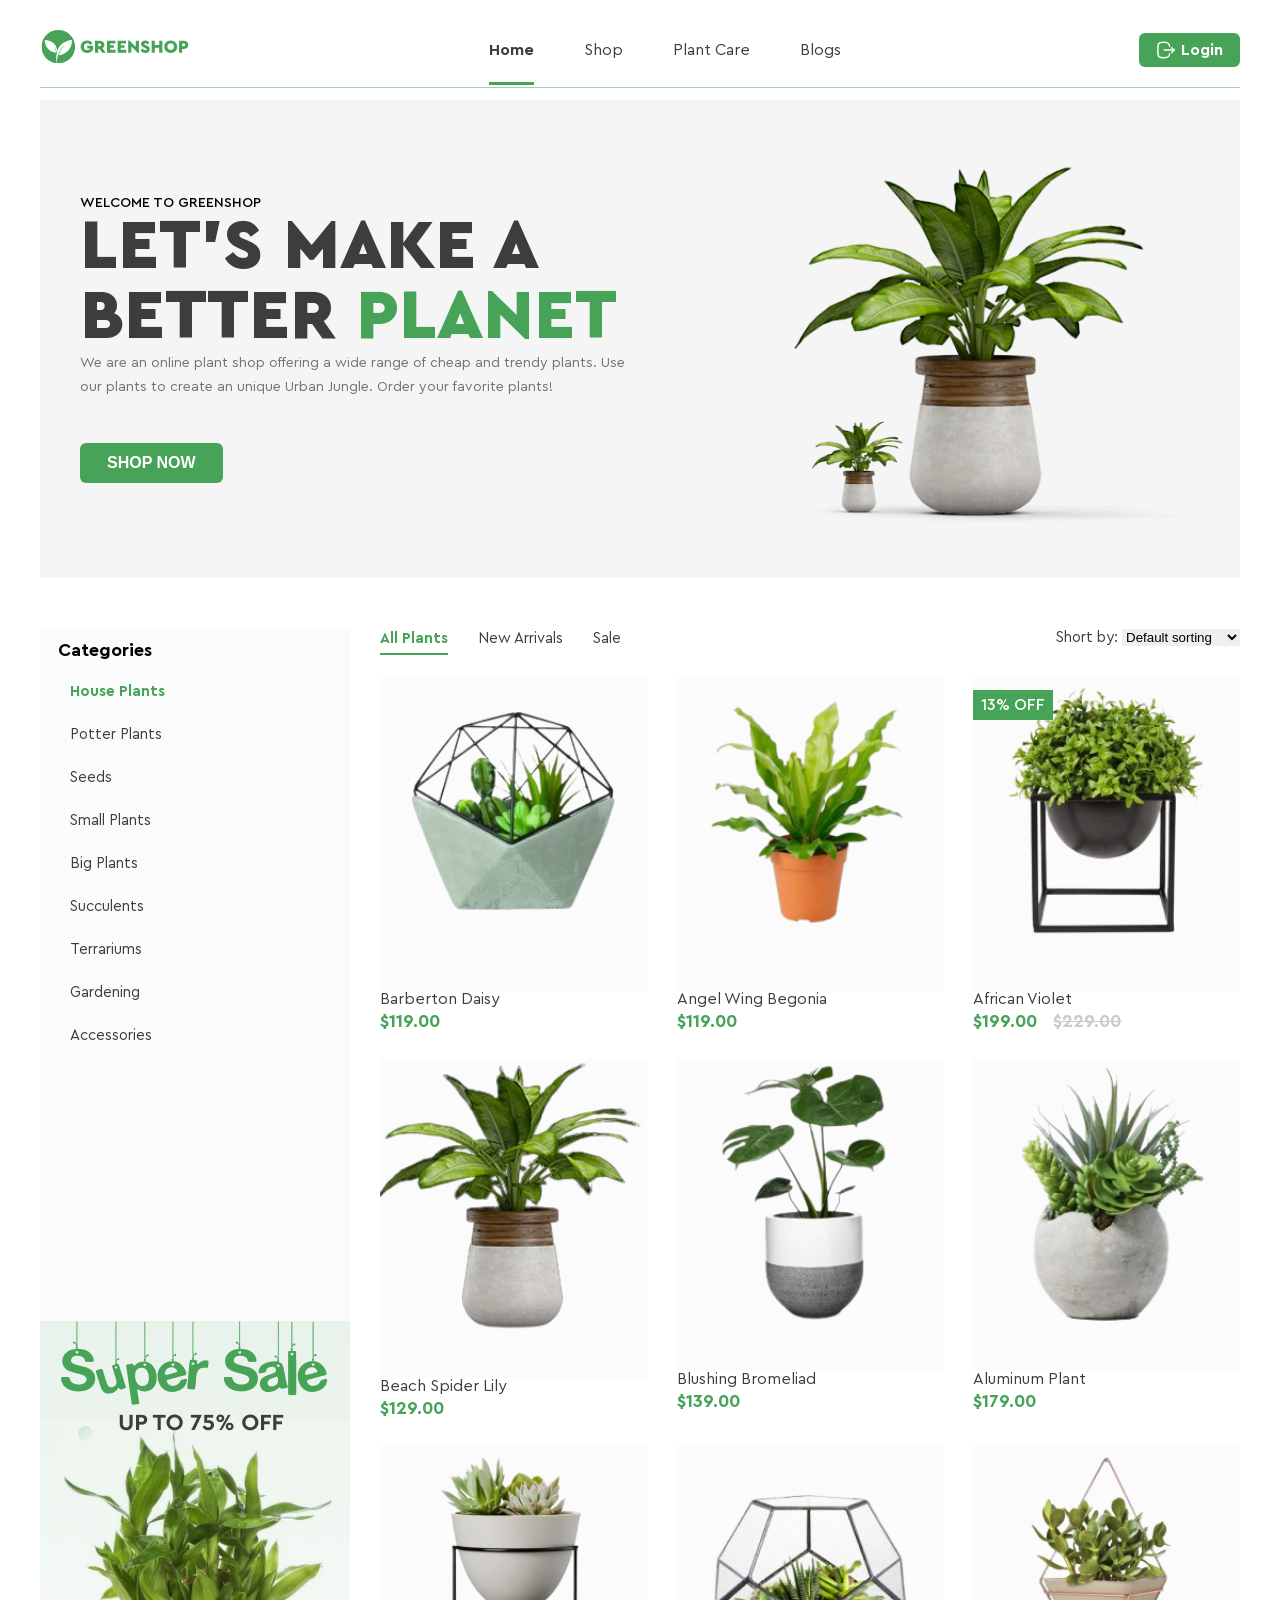
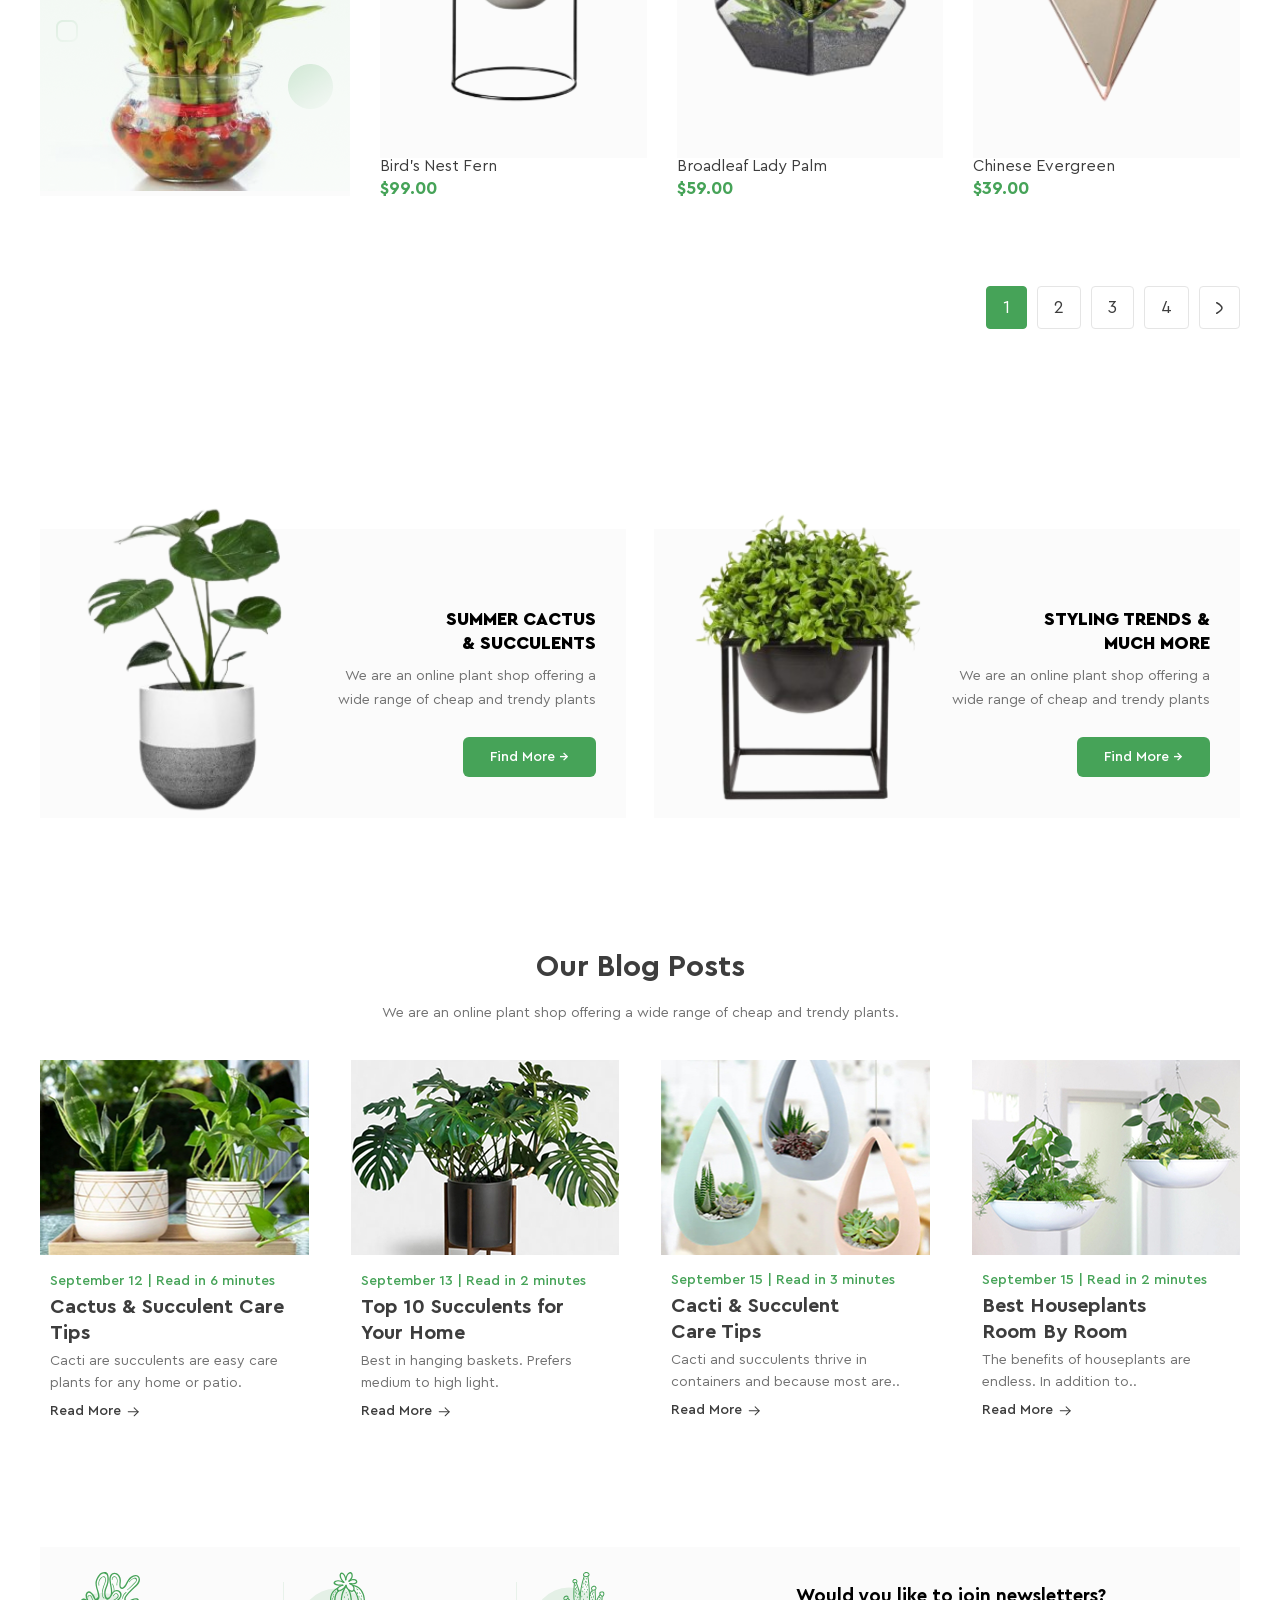
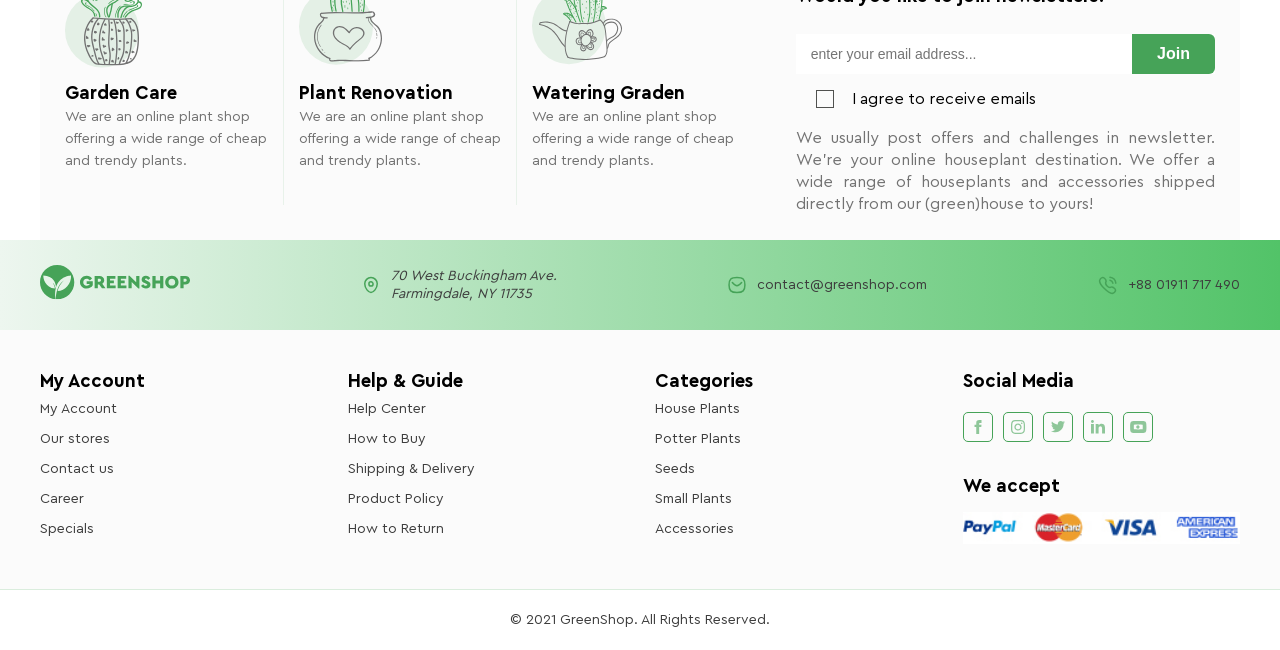
==== commit 938873a6: "hw-13: add preloader on registration page" ====
--- a/index.html
+++ b/index.html
@@ -600,6 +600,12 @@
                 <button class="btn" type="submit">Join</button>
               </form>
 
+              <label class="custom-checkbox">
+                <input type="checkbox" name="check" />
+                <div class="custom-check-icon"></div>
+                I agree to receive emails
+              </label>
+
               <p>
                 We usually post offers and challenges in newsletter. We’re your
                 online houseplant destination. We offer a wide range of
@@ -632,10 +638,10 @@
             </li>
 
             <li class="footer-top__item">
-               <svg class="icon-message">
+              <svg class="icon-message">
                 <use href="./icons/sprite.svg#icon-message"></use>
               </svg>
-              
+
               <a href="mailto:contact@greenshop.com"> contact@greenshop.com </a>
             </li>
 
--- a/css/style.css
+++ b/css/style.css
@@ -1070,6 +1070,51 @@
 
 }
 
+.custom-checkbox {
+  display: flex;
+  gap: 10px;
+  margin-top: 15px;
+  align-items: center;
+  position: relative;
+  padding-left: 20px;
+  cursor: pointer;
+}
+
+.custom-checkbox input {
+  display: none;
+}
+
+.custom-checkbox {
+  display: flex;
+  align-items: center;
+  position: relative;
+  padding-left: 20px;
+  cursor: pointer;
+}
+
+.custom-check-icon {
+  position: relative;
+  width: 18px;
+  height: 18px;
+  border: 1px solid #50514f;
+  margin-right: 8px;
+}
+
+.custom-check-icon::before {
+  content: "\2718";
+  position: absolute;
+  width: 15px;
+  height: 15px;
+  top: 50%;
+  left: 50%;
+  transform: translate(-50%, -50%);
+  display: none;
+}
+
+.custom-checkbox input:checked~.custom-check-icon::before {
+  display: block;
+}
+
 .footer-top {
   background: linear-gradient(90deg, #EDF6EF 0%, #52C368 100%);
   padding: 25px 0;
@@ -1203,4 +1248,46 @@
   font-size: 14px;
   color: #3D3D3D;
   line-height: 30px;
+}
+
+/* PRELOADER */
+.loader_background {
+  position: fixed;
+  inset: 0;
+  background: #fff;
+  z-index: 9999;
+}
+
+.preloader::after {
+  position: absolute;
+  top: 0;
+  bottom: 4%;
+  right: 0;
+  left: 0;
+  content: "";
+  display: block;
+  margin: auto;
+  height: 32px;
+  width: 32px;
+  border: 4px solid;
+  border-radius: 50%;
+  border-top-color: #46A358;
+  border-bottom-color: #a0efd2;
+  border-right-color: #a0efd2;
+  border-left-color: #a0efd2;
+  animation: rotating 1.1s linear infinite;
+}
+
+@keyframes rotating {
+  from {
+    transform: rotate(0deg);
+  }
+
+  to {
+    transform: rotate(360deg);
+  }
+}
+
+.loader_background.loaded {
+  display: none;
 }
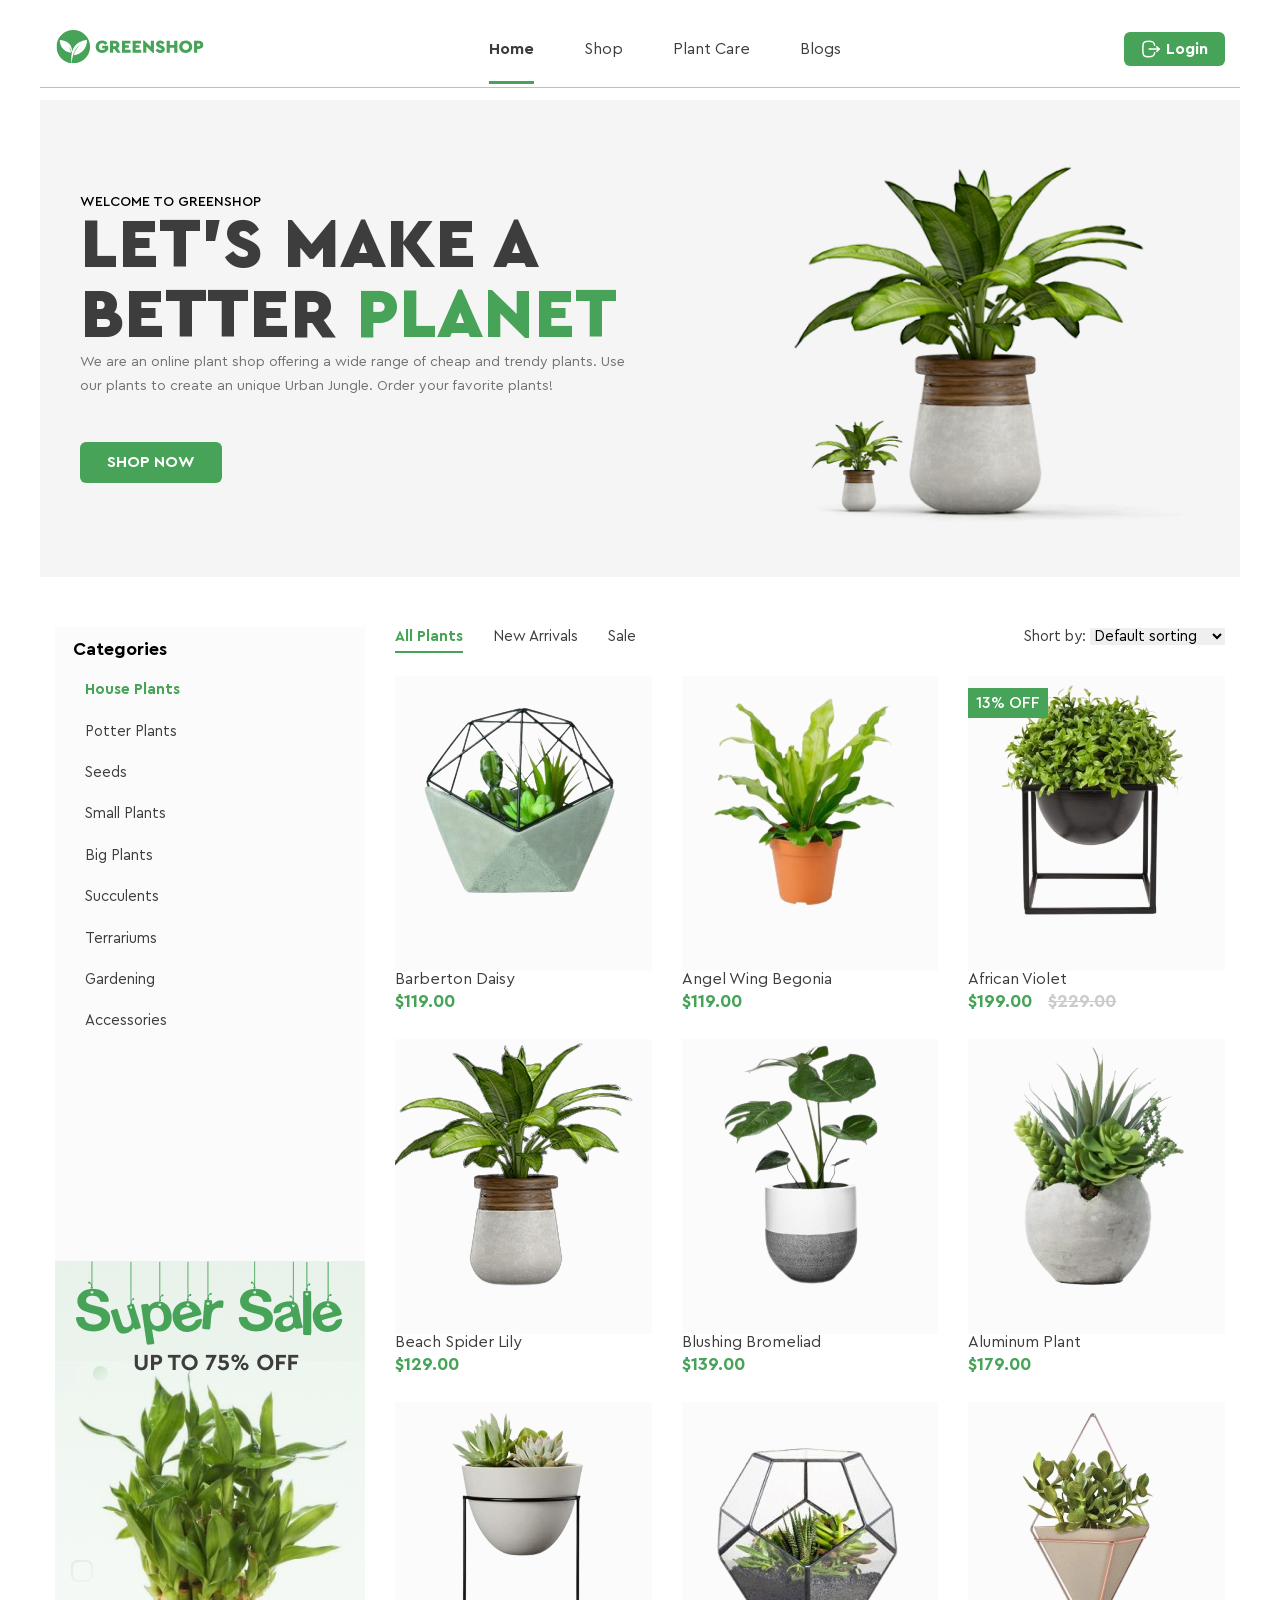
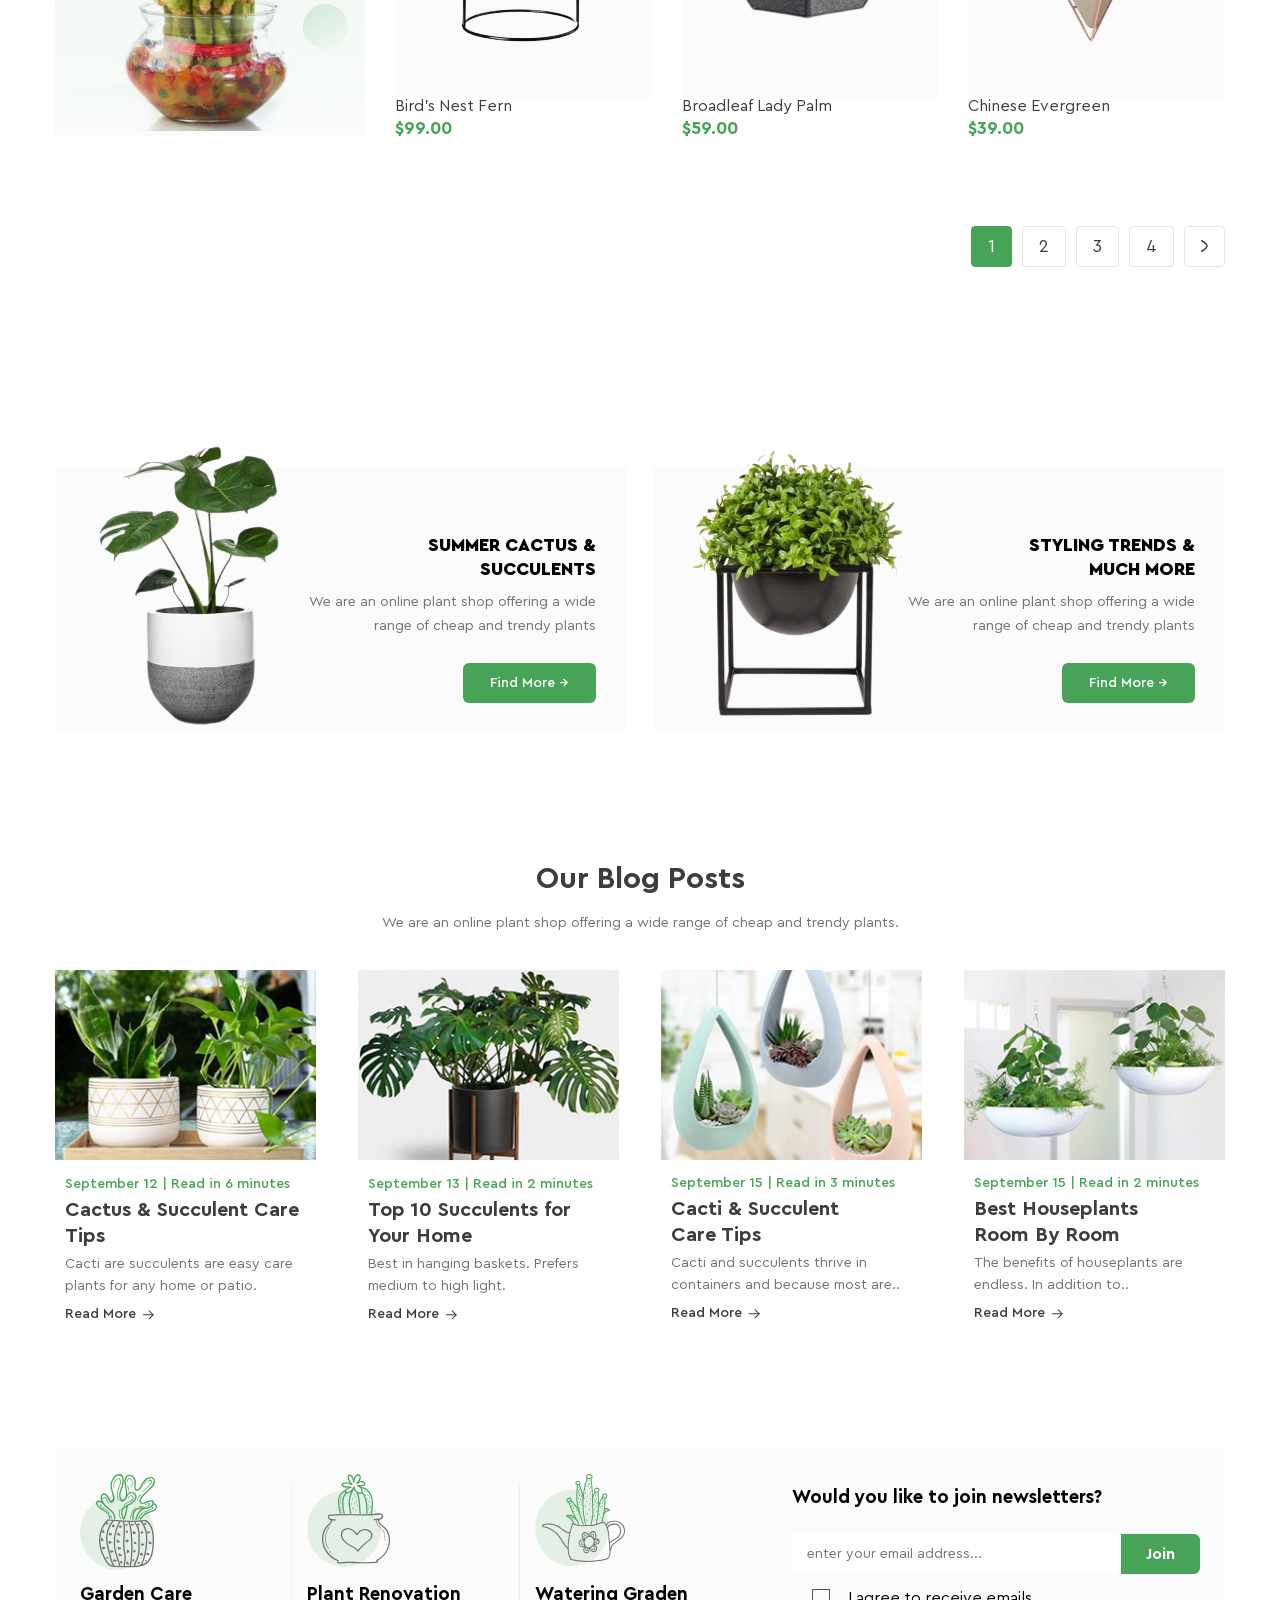
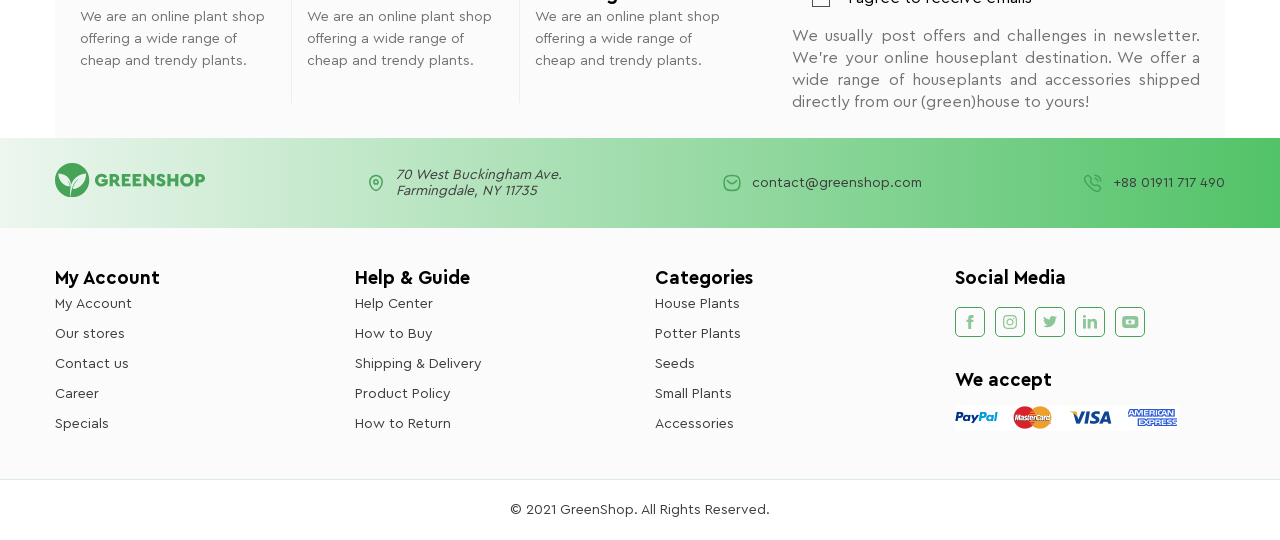
==== commit 4209ecc9: "add adaptive layout for Greenshop" ====
--- a/index.html
+++ b/index.html
@@ -55,12 +55,15 @@
             Login
           </a>
         </div>
+        <span class="header__nav-burger">
+          <i></i>
+          <i></i>
+          <i></i>
+        </span>
       </div>
     </header>
+
     <main>
-      <!-- ========== -->
-      <!-- HERO -->
-      <!-- ========== -->
       <section class="hero">
         <div class="container hero-inner">
           <div class="hero-text">
@@ -82,9 +85,7 @@
           </div>
         </div>
       </section>
-      <!-- ========== -->
-      <!-- PRODUCTS -->
-      <!-- ========== -->
+
       <section class="products">
         <div class="container">
           <aside class="sidebar">
@@ -435,12 +436,9 @@
           </a>
         </div>
       </div>
-      <!-- ================== -->
-      <!-- TOP BANNERS & BLOG -->
-      <!-- ================== -->
+
       <section class="blog-section">
         <div class="container">
-          <!-- TOP BANNERS -->
           <div class="promo">
             <div class="promo-card">
               <img src="./img/p14.png" alt="p14" />
@@ -467,7 +465,6 @@
             </div>
           </div>
 
-          <!-- BLOG -->
           <div class="blog">
             <h2>Our Blog Posts</h2>
             <p class="blog-subtitle">
@@ -565,7 +562,6 @@
       <section class="features">
         <div class="container">
           <div class="features__inner">
-            <!-- CARDS -->
             <ul class="features__list">
               <li class="features__item features__item--garden">
                 <h3>Garden Care</h3>
@@ -617,7 +613,6 @@
         </div>
       </section>
     </main>
-
     <footer>
       <div class="footer-top">
         <div class="container">
@@ -747,5 +742,7 @@
         </div>
       </div>
     </footer>
+
+    <script src="main.js"></script>
   </body>
 </html>
--- a/css/style.css
+++ b/css/style.css
@@ -44,6 +44,7 @@
 body {
   font-family: "Cera Pro", sans-serif;
   margin: 0;
+  overflow-x: hidden;
 
 }
 
@@ -58,7 +59,8 @@
 }
 
 img {
-  width: 100%;
+  max-width: 100%;
+  height: auto;
 }
 
 ul {
@@ -245,6 +247,7 @@
 /* HEADER */
 
 .container {
+  padding: 0 15px;
   margin: 0 auto;
   max-width: 1200px;
 }
@@ -284,10 +287,7 @@
 }
 
 
-.logo {
-  margin-right: auto;
-
-}
+
 
 .icon-logout {
   width: 20px;
@@ -301,11 +301,7 @@
 }
 
 
-.login {
-
-  margin-left: auto;
-
-}
+
 
 .login a {
   text-decoration: none;
@@ -1088,8 +1084,10 @@
   display: flex;
   align-items: center;
   position: relative;
-  padding-left: 20px;
+  margin-left: 20px;
   cursor: pointer;
+  padding: 0;
+  width: fit-content;
 }
 
 .custom-check-icon {
@@ -1290,4 +1288,423 @@
 
 .loader_background.loaded {
   display: none;
+}
+
+.header__nav-burger {
+  display: none;
+}
+
+
+/* mobile first */
+@media (max-width: 1200px) {}
+
+@media (max-width: 992px) {
+  .blog-list {
+    flex-wrap: wrap;
+    gap: 30px;
+  }
+
+  .blog-card {
+    flex: 0 0 calc(50% - 15px);
+  }
+
+
+  .promo-card {
+    width: 100%;
+  }
+
+  .blog-section {
+    margin-top: 126px;
+  }
+
+  .blog h2 {
+    margin-top: 85px;
+  }
+
+  .features__inner {
+    flex-direction: column;
+    gap: 40px;
+  }
+
+  .features {
+    margin-top: 70px;
+  }
+
+
+
+
+}
+
+@media (max-width: 768px) {
+  .nav>ul {
+    gap: 25px;
+  }
+
+  .logo--img {
+    width: 120px;
+    height: auto;
+  }
+
+  .header .btn {
+    padding: 6px 12px;
+  }
+
+
+
+  h1 {
+    font-size: 50px;
+    line-height: 1;
+  }
+
+  .description {
+    padding-right: 0;
+  }
+
+  .products-header {
+    flex-direction: column;
+    align-items: flex-start;
+    gap: 20px;
+  }
+
+  .tabs {
+    gap: 20px;
+  }
+
+  .pagination {
+    margin-top: 50px;
+  }
+
+  .product-card {
+    width: calc(50% - 20px);
+  }
+
+  .promo {
+    flex-direction: column;
+  }
+
+  .footer-main__inner {
+    flex-wrap: wrap;
+  }
+
+  .footer-column {
+    flex: 0 0 calc(50% - 15px);
+  }
+
+  .footer-top {
+    padding: 20px 0;
+  }
+
+  .footer-top__item {
+    font-size: 11px;
+    max-width: none;
+  }
+
+  .footer-main {
+    padding: 30px 0;
+  }
+
+
+
+}
+
+@media (max-width: 540px) {
+
+
+  .header {
+    padding-top: 15px;
+  }
+
+  .header__inner {
+    padding-bottom: 12px;
+    gap: 15px;
+  }
+
+  .logo--img {
+    width: 110px;
+  }
+
+  .header .btn {
+    padding: 6px 10px;
+    font-size: 14px;
+  }
+
+  .login {
+    margin-left: auto;
+
+  }
+
+
+  .header {
+    position: relative;
+    overflow-x: clip;
+  }
+
+
+  .header__nav-burger {
+    display: block;
+
+    position: relative;
+
+    width: 30px;
+    height: 50px;
+
+    cursor: pointer;
+  }
+
+  .header__nav-burger i {
+    position: absolute;
+
+    display: block;
+
+    height: 2px;
+    width: 30px;
+
+    left: 0;
+
+    background: #46A358;
+
+    transition: .3s;
+  }
+
+  .header__nav-burger i:nth-child(1) {
+    top: 16px;
+  }
+
+  .header__nav-burger i:nth-child(2) {
+    top: 24px;
+  }
+
+  .header__nav-burger i:nth-child(3) {
+    top: 32px;
+  }
+
+
+
+
+  .nav {
+
+
+    position: absolute;
+    top: 100%;
+    right: 0;
+    background: #EDF6EE;
+    transform: translateX(120%);
+    transition: transform .4s;
+    z-index: 1000;
+  }
+
+  .header.active .nav {
+
+    transform: translateX(0);
+  }
+
+  .nav ul {
+
+    flex-direction: column;
+    gap: 0;
+  }
+
+  .nav li {
+    margin: 0;
+    border-bottom: 1px solid #46A358;
+  }
+
+  .nav li:last-child {
+    border-bottom: none;
+  }
+
+  .nav a {
+    padding: 10px;
+    display: block;
+  }
+
+  .nav-link:after {
+    bottom: 5px;
+    display: none;
+  }
+
+
+  .header.active .header__nav-burger i:nth-child(1) {
+    top: 25px;
+    transform: rotate(45deg);
+  }
+
+  .header.active .header__nav-burger i:nth-child(2) {
+    background: transparent;
+  }
+
+  .header.active .header__nav-burger i:nth-child(3) {
+    top: 25px;
+    transform: rotate(-45deg);
+  }
+
+
+  .dropdown,
+  .submenu {
+    display: none !important;
+  }
+
+
+  .hero-inner {
+    flex-direction: column;
+  }
+
+  .hero-text {
+    width: 100%;
+
+  }
+
+  h1 {
+    font-size: 45px;
+  }
+
+  .hero .btn {
+    margin-top: 25px;
+  }
+
+  .products .container {
+    gap: 20px;
+  }
+
+  .sidebar-categories {
+    margin-left: 0;
+  }
+
+  .sidebar {
+    width: 50%;
+  }
+
+  .product-card {
+    width: 100%;
+  }
+
+  .sort {
+    font-size: 14px;
+  }
+
+  .page {
+    padding: 8px 12px;
+    font-size: 16px;
+  }
+
+
+  .features__list {
+    flex-direction: column;
+  }
+
+  .features__item:not(:last-child)::after {
+    display: none;
+  }
+
+  .features__item p {
+    font-size: 20px;
+  }
+
+  .features {
+    margin-top: 30px;
+  }
+
+
+  .footer-top__list {
+    flex-direction: column;
+    gap: 10px;
+  }
+
+  
+
+}
+
+
+@media (max-width:320px) {
+
+  h1 {
+    font-size: 30px;
+  }
+
+
+  .sidebar h3 {
+    font-size: 14px;
+    line-height: 12px;
+  }
+
+  .categories a {
+
+    font-size: 13px;
+  }
+
+  .categories li {
+    margin-top: 17px;
+  }
+
+
+  .tabs li a {
+    font-size: 9px;
+
+  }
+
+  .tabs li a.active {
+    font-size: 8px;
+  }
+
+  .products {
+    margin-top: 20px;
+  }
+
+  .promo-text h3 {
+    font-size: 16px;
+    line-height: 22px;
+  }
+
+  .blog-card-text h4 {
+    font-size: 18px;
+    line-height: 24px;
+  }
+
+  .promo-card {
+    padding-right: 0;
+    flex-direction: column;
+  }
+
+  .promo-text {
+    margin-left: 0;
+    align-items: center;
+    text-align: center;
+  }
+
+  .promo-text h3 {
+    padding-left: 0;
+  }
+
+  .blog-list {
+    flex-direction: column;
+  }
+
+  .newsletter-form {
+    flex-direction: column;
+    background: transparent;
+    gap: 10px;
+  }
+
+  .newsletter-form input {
+    border-radius: 6px;
+  }
+
+  .newsletter-form .btn {
+    border-radius: 6px;
+  }
+
+  .features__item {
+    padding-top: 100px;
+  }
+
+  .custom-checkbox {
+    margin-left: 0;
+  }
+
+  .footer-main__inner {
+    justify-content: center;
+}
+.footer-column{
+  text-align: center;
+}
 }
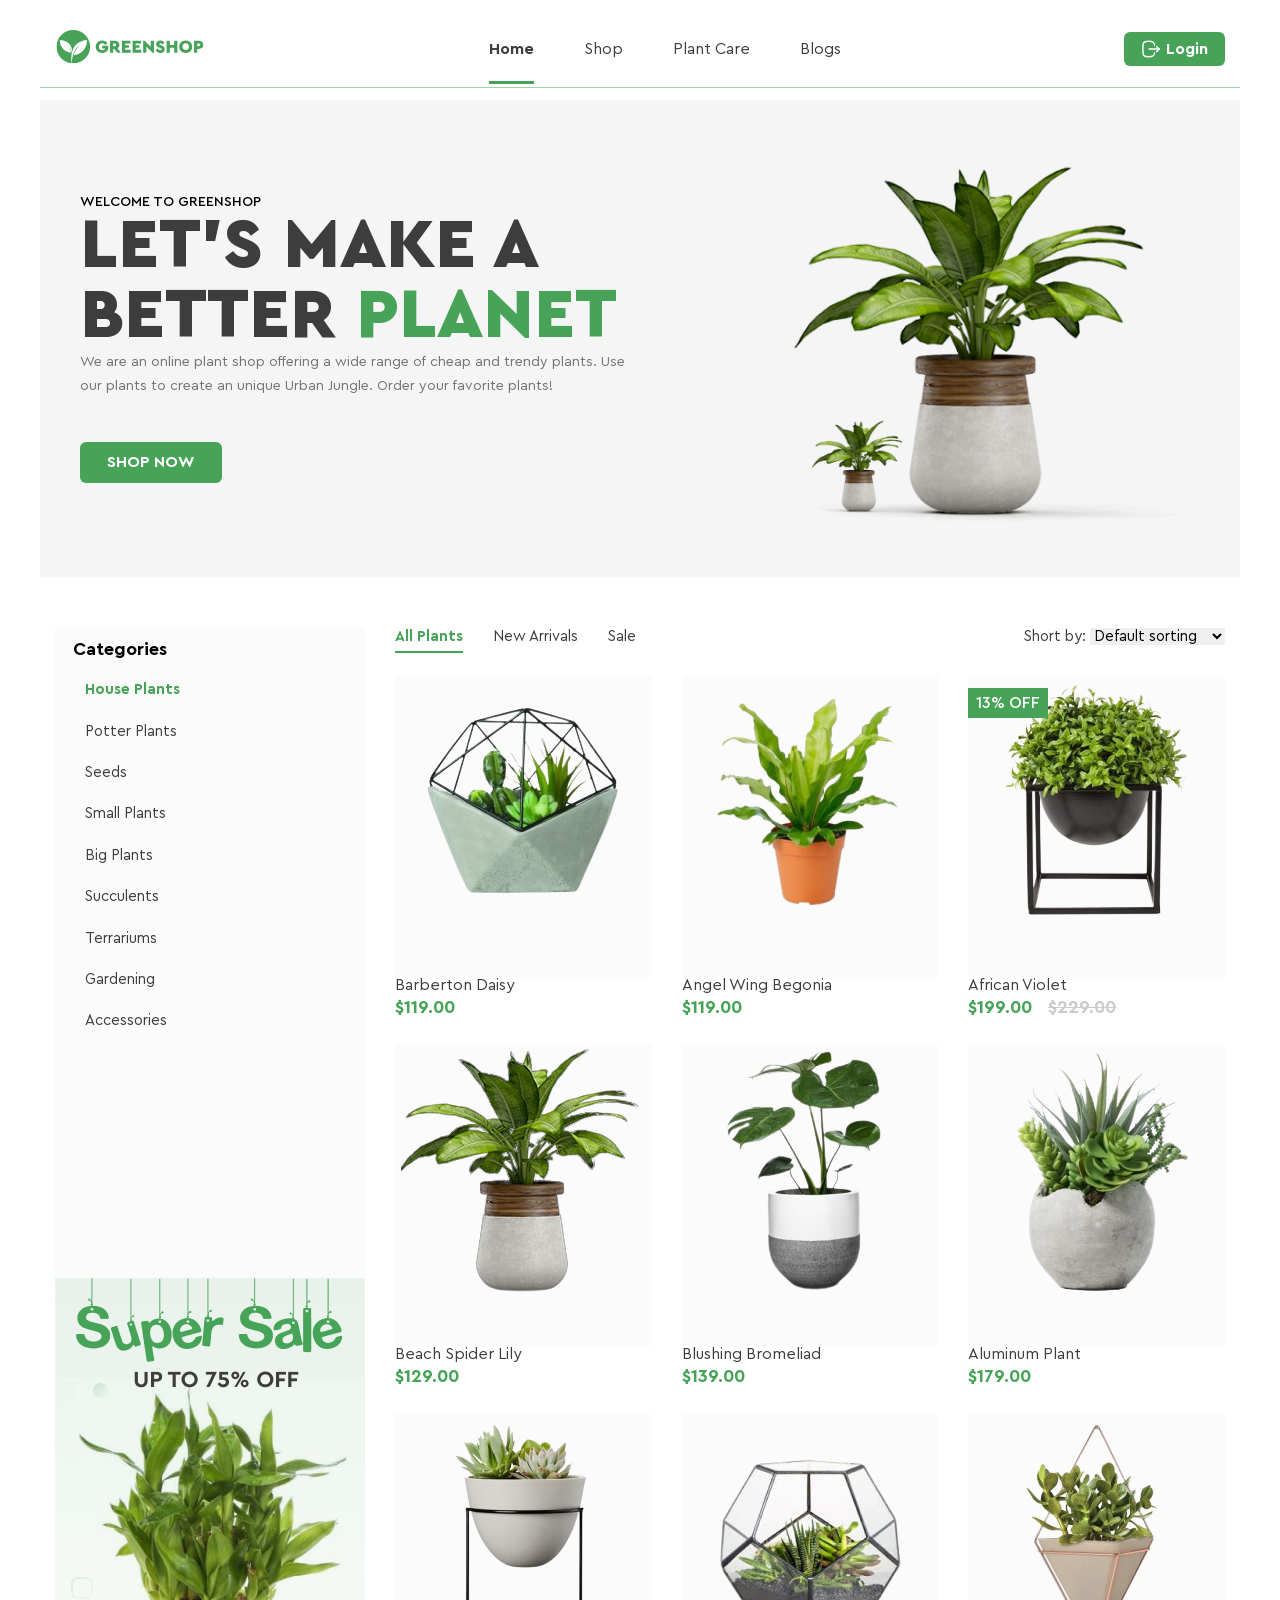
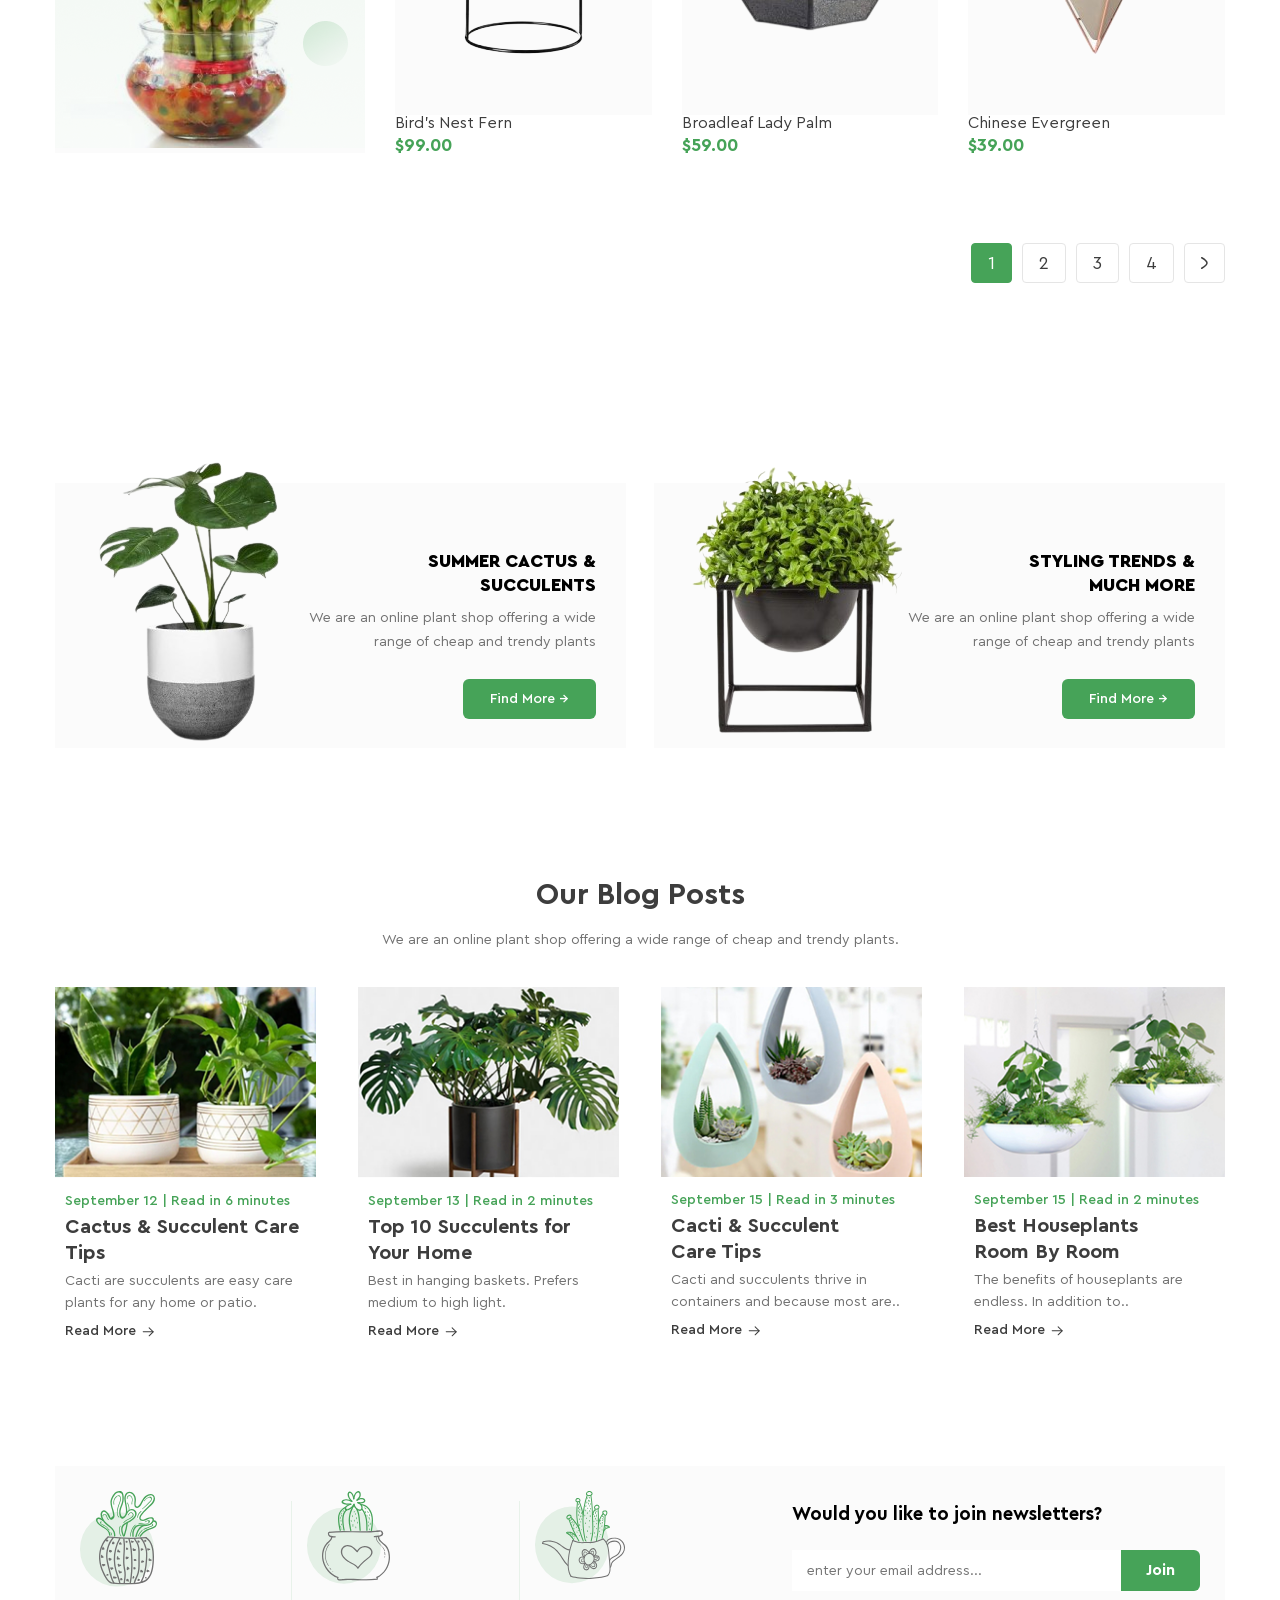
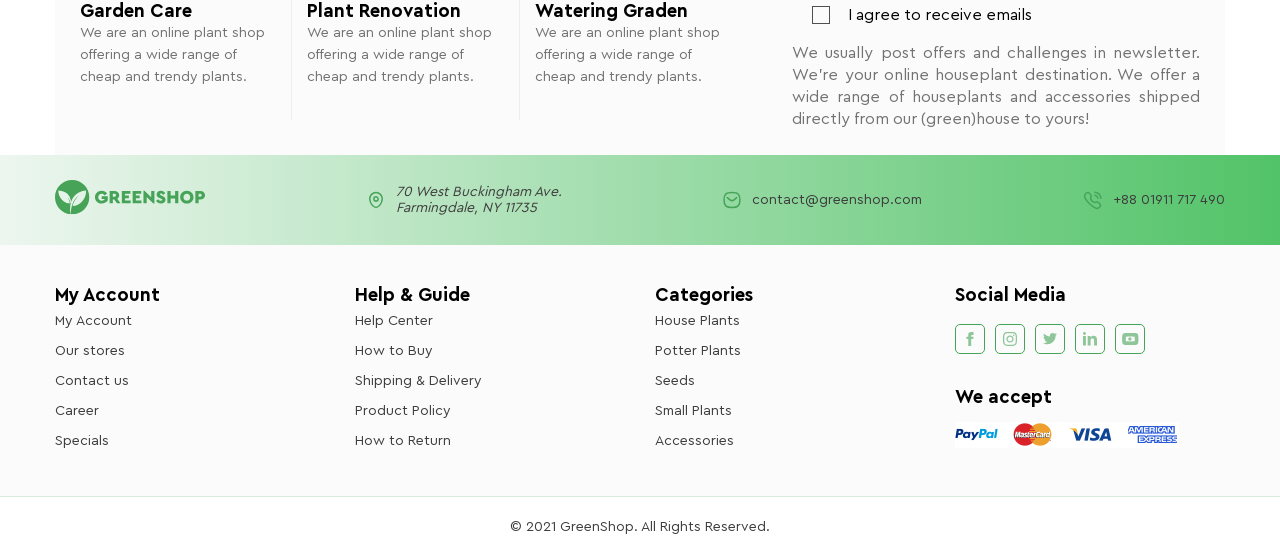
==== commit e8a77a06: "fix adaptive layout issues after review" ====
--- a/index.html
+++ b/index.html
@@ -12,736 +12,763 @@
     <!-- ========== -->
     <!-- HEADER -->
     <!-- ========== -->
-    <header class="header">
-      <div class="container header__inner">
-        <div class="logo">
-          <img class="logo--img" src="./icons/Logo-GREENSHOP.svg" alt="logo" />
+    <div class="wrapper">
+      <header class="header">
+        <div class="container header__inner">
+          <div class="logo">
+            <img
+              class="logo--img"
+              src="./icons/Logo-GREENSHOP.svg"
+              alt="logo"
+            />
+          </div>
+
+          <nav class="nav">
+            <ul>
+              <li class="nav-item">
+                <a href="#" class="nav-link nav-link--active">Home</a>
+              </li>
+              <li class="nav-item"><a href="#" class="nav-link">Shop</a></li>
+              <li class="nav-item">
+                <a href="#" class="nav-link">Plant Care</a>
+                <ul class="dropdown">
+                  <li><a href="#">Drainage</a></li>
+                  <li><a href="#">Fungicides</a></li>
+                  <li><a href="#">Fertilizer</a></li>
+                  <li class="has-submenu">
+                    <a href="#">Priming</a>
+                    <ul class="submenu">
+                      <li><a href="#">Universal</a></li>
+                      <li><a href="#">For Ficus</a></li>
+                      <li><a href="#">For Cacti</a></li>
+                      <li><a href="#">For Citrus</a></li>
+                      <li><a href="#">For Orchids</a></li>
+                    </ul>
+                  </li>
+                </ul>
+              </li>
+              <li class="nav-item"><a href="#" class="nav-link">Blogs</a></li>
+            </ul>
+          </nav>
+
+          <div class="login">
+            <a href="Registration.html" class="btn login-btn">
+              <svg class="icon-logout">
+                <use href="./icons/sprite.svg#icon-logout"></use>
+              </svg>
+
+              Login
+            </a>
+          </div>
+          <span class="header__nav-burger">
+            <i></i>
+            <i></i>
+            <i></i>
+          </span>
         </div>
-
-        <nav class="nav">
-          <ul>
-            <li class="nav-item">
-              <a href="#" class="nav-link nav-link--active">Home</a>
-            </li>
-            <li class="nav-item"><a href="#" class="nav-link">Shop</a></li>
-            <li class="nav-item">
-              <a href="#" class="nav-link">Plant Care</a>
-              <ul class="dropdown">
-                <li><a href="#">Drainage</a></li>
-                <li><a href="#">Fungicides</a></li>
-                <li><a href="#">Fertilizer</a></li>
-                <li class="has-submenu">
-                  <a href="#">Priming</a>
-                  <ul class="submenu">
-                    <li><a href="#">Universal</a></li>
-                    <li><a href="#">For Ficus</a></li>
-                    <li><a href="#">For Cacti</a></li>
-                    <li><a href="#">For Citrus</a></li>
-                    <li><a href="#">For Orchids</a></li>
-                  </ul>
+      </header>
+
+      <main>
+        <section class="hero">
+          <div class="container hero-inner">
+            <div class="hero-text">
+              <p class="subtitle">welcome to greenshop</p>
+
+              <h1>let's make a better <span>planet</span></h1>
+
+              <p class="description">
+                We are an online plant shop offering a wide range of cheap and
+                trendy plants. Use our plants to create an unique Urban Jungle.
+                Order your favorite plants!
+              </p>
+
+              <button class="btn shop-btn">shop now</button>
+            </div>
+
+            <div class="hero-image">
+              <img src="./img/img-banner.png" alt="plant" />
+            </div>
+          </div>
+        </section>
+
+        <section class="products">
+          <div class="container">
+            <aside class="sidebar">
+              <div class="sidebar-categories">
+                <h3>Categories</h3>
+                <ul class="categories">
+                  <li><a class="active" href="#">House Plants</a></li>
+                  <li><a href="#">Potter Plants</a></li>
+                  <li><a href="#">Seeds</a></li>
+                  <li><a href="#">Small Plants</a></li>
+                  <li><a href="#">Big Plants</a></li>
+                  <li><a href="#">Succulents</a></li>
+                  <li><a href="#">Terrariums</a></li>
+                  <li><a href="#">Gardening</a></li>
+                  <li><a href="#">Accessories</a></li>
+                </ul>
+              </div>
+
+              <div class="sale">
+                <a href="#">
+                  <img src="./img/super-sale-banner.png" alt="Super Sale" />
+                </a>
+              </div>
+            </aside>
+
+            <div class="products-content">
+              <div class="products-header">
+                <ul class="tabs">
+                  <li>
+                    <a class="tabs--active active" href="#">All Plants</a>
+                  </li>
+                  <li><a href="#">New Arrivals</a></li>
+                  <li><a href="#">Sale</a></li>
+                </ul>
+
+                <div class="sort">
+                  <label for="sort">Short by:</label>
+
+                  <select id="sort" name="sort">
+                    <option value="default">Default sorting</option>
+                    <option value="low">Price low to high</option>
+                    <option value="high">Price high to low</option>
+                  </select>
+                </div>
+              </div>
+
+              <div class="products-list">
+                <div class="product-card">
+                  <div class="product-card__image">
+                    <img src="./img/p1.png" alt="Barberton Daisy" />
+
+                    <ul class="product-card__actions">
+                      <li>
+                        <button>
+                          <svg class="icon-basket">
+                            <use href="./icons/sprite.svg#icon-basket"></use>
+                          </svg>
+                        </button>
+                      </li>
+                      <li>
+                        <button>
+                          <svg class="icon-hart">
+                            <use href="./icons/sprite.svg#icon-hart"></use>
+                          </svg>
+                        </button>
+                      </li>
+                      <li>
+                        <button>
+                          <svg class="icon-magGlass">
+                            <use href="./icons/sprite.svg#icon-magGlass"></use>
+                          </svg>
+                        </button>
+                      </li>
+                    </ul>
+                  </div>
+
+                  <p class="product-card-title">Barberton Daisy</p>
+                  <p class="product-card-price active">$119.00</p>
+                </div>
+                <div class="product-card">
+                  <div class="product-card__image">
+                    <img src="./img/p2.png" alt="Angel Wing Begonia" />
+
+                    <ul class="product-card__actions">
+                      <li>
+                        <button>
+                          <svg class="icon-basket">
+                            <use href="./icons/sprite.svg#icon-basket"></use>
+                          </svg>
+                        </button>
+                      </li>
+                      <li>
+                        <button>
+                          <svg class="icon-hart">
+                            <use href="./icons/sprite.svg#icon-hart"></use>
+                          </svg>
+                        </button>
+                      </li>
+                      <li>
+                        <button>
+                          <svg class="icon-magGlass">
+                            <use href="./icons/sprite.svg#icon-magGlass"></use>
+                          </svg>
+                        </button>
+                      </li>
+                    </ul>
+                  </div>
+
+                  <p class="product-card-title">Angel Wing Begonia</p>
+                  <p class="product-card-price active">$119.00</p>
+                </div>
+                <div class="product-card">
+                  <div class="product-card__image">
+                    <img src="./img/p3.png" alt="African Violet" />
+                    <span>13% off</span>
+                    <ul class="product-card__actions">
+                      <li>
+                        <button>
+                          <svg class="icon-basket">
+                            <use href="./icons/sprite.svg#icon-basket"></use>
+                          </svg>
+                        </button>
+                      </li>
+                      <li>
+                        <button>
+                          <svg class="icon-hart">
+                            <use href="./icons/sprite.svg#icon-hart"></use>
+                          </svg>
+                        </button>
+                      </li>
+                      <li>
+                        <button>
+                          <svg class="icon-magGlass">
+                            <use href="./icons/sprite.svg#icon-magGlass"></use>
+                          </svg>
+                        </button>
+                      </li>
+                    </ul>
+                  </div>
+
+                  <p class="product-card-title">African Violet</p>
+                  <p class="sale-green product-card-price active">$199.00</p>
+                </div>
+                <div class="product-card">
+                  <div class="product-card__image">
+                    <img src="./img/p4.png" alt="Beach Spider Lily" />
+
+                    <ul class="product-card__actions">
+                      <li>
+                        <button>
+                          <svg class="icon-basket">
+                            <use href="./icons/sprite.svg#icon-basket"></use>
+                          </svg>
+                        </button>
+                      </li>
+                      <li>
+                        <button>
+                          <svg class="icon-hart">
+                            <use href="./icons/sprite.svg#icon-hart"></use>
+                          </svg>
+                        </button>
+                      </li>
+                      <li>
+                        <button>
+                          <svg class="icon-magGlass">
+                            <use href="./icons/sprite.svg#icon-magGlass"></use>
+                          </svg>
+                        </button>
+                      </li>
+                    </ul>
+                  </div>
+
+                  <p class="product-card-title">Beach Spider Lily</p>
+                  <p class="product-card-price active">$129.00</p>
+                </div>
+                <div class="product-card">
+                  <div class="product-card__image">
+                    <img src="./img/p5.png" alt="Blushing Bromeliad" />
+
+                    <ul class="product-card__actions">
+                      <li>
+                        <button>
+                          <svg class="icon-basket">
+                            <use href="./icons/sprite.svg#icon-basket"></use>
+                          </svg>
+                        </button>
+                      </li>
+                      <li>
+                        <button>
+                          <svg class="icon-hart">
+                            <use href="./icons/sprite.svg#icon-hart"></use>
+                          </svg>
+                        </button>
+                      </li>
+                      <li>
+                        <button>
+                          <svg class="icon-magGlass">
+                            <use href="./icons/sprite.svg#icon-magGlass"></use>
+                          </svg>
+                        </button>
+                      </li>
+                    </ul>
+                  </div>
+
+                  <p class="product-card-title">Blushing Bromeliad</p>
+                  <p class="product-card-price active">$139.00</p>
+                </div>
+                <div class="product-card">
+                  <div class="product-card__image">
+                    <img src="./img/p6.png" alt="Aluminum Plant" />
+
+                    <ul class="product-card__actions">
+                      <li>
+                        <button>
+                          <svg class="icon-basket">
+                            <use href="./icons/sprite.svg#icon-basket"></use>
+                          </svg>
+                        </button>
+                      </li>
+                      <li>
+                        <button>
+                          <svg class="icon-hart">
+                            <use href="./icons/sprite.svg#icon-hart"></use>
+                          </svg>
+                        </button>
+                      </li>
+                      <li>
+                        <button>
+                          <svg class="icon-magGlass">
+                            <use href="./icons/sprite.svg#icon-magGlass"></use>
+                          </svg>
+                        </button>
+                      </li>
+                    </ul>
+                  </div>
+
+                  <p class="product-card-title">Aluminum Plant</p>
+                  <p class="product-card-price active">$179.00</p>
+                </div>
+                <div class="product-card">
+                  <div class="product-card__image">
+                    <img src="./img/p7.png" alt="Bird's Nest Fern" />
+
+                    <ul class="product-card__actions">
+                      <li>
+                        <button>
+                          <svg class="icon-basket">
+                            <use href="./icons/sprite.svg#icon-basket"></use>
+                          </svg>
+                        </button>
+                      </li>
+                      <li>
+                        <button>
+                          <svg class="icon-hart">
+                            <use href="./icons/sprite.svg#icon-hart"></use>
+                          </svg>
+                        </button>
+                      </li>
+                      <li>
+                        <button>
+                          <svg class="icon-magGlass">
+                            <use href="./icons/sprite.svg#icon-magGlass"></use>
+                          </svg>
+                        </button>
+                      </li>
+                    </ul>
+                  </div>
+
+                  <p class="product-card-title">Bird's Nest Fern</p>
+                  <p class="product-card-price active">$99.00</p>
+                </div>
+                <div class="product-card">
+                  <div class="product-card__image">
+                    <img src="./img/p8.png" alt="Broadleaf Lady Palm" />
+
+                    <ul class="product-card__actions">
+                      <li>
+                        <button>
+                          <svg class="icon-basket">
+                            <use href="./icons/sprite.svg#icon-basket"></use>
+                          </svg>
+                        </button>
+                      </li>
+                      <li>
+                        <button>
+                          <svg class="icon-hart">
+                            <use href="./icons/sprite.svg#icon-hart"></use>
+                          </svg>
+                        </button>
+                      </li>
+                      <li>
+                        <button>
+                          <svg class="icon-magGlass">
+                            <use href="./icons/sprite.svg#icon-magGlass"></use>
+                          </svg>
+                        </button>
+                      </li>
+                    </ul>
+                  </div>
+
+                  <p class="product-card-title">Broadleaf Lady Palm</p>
+                  <p class="product-card-price active">$59.00</p>
+                </div>
+                <div class="product-card">
+                  <div class="product-card__image">
+                    <img src="./img/p9.png" alt="Chinese Evergreen" />
+
+                    <ul class="product-card__actions">
+                      <li>
+                        <button>
+                          <svg class="icon-basket">
+                            <use href="./icons/sprite.svg#icon-basket"></use>
+                          </svg>
+                        </button>
+                      </li>
+                      <li>
+                        <button>
+                          <svg class="icon-hart">
+                            <use href="./icons/sprite.svg#icon-hart"></use>
+                          </svg>
+                        </button>
+                      </li>
+                      <li>
+                        <button>
+                          <svg class="icon-magGlass">
+                            <use href="./icons/sprite.svg#icon-magGlass"></use>
+                          </svg>
+                        </button>
+                      </li>
+                    </ul>
+                  </div>
+
+                  <p class="product-card-title">Chinese Evergreen</p>
+                  <p class="product-card-price active">$39.00</p>
+                </div>
+              </div>
+            </div>
+          </div>
+        </section>
+        <div class="container">
+          <div class="pagination">
+            <a href="#" class="page active">1</a>
+            <a href="#" class="page">2</a>
+            <a href="#" class="page">3</a>
+            <a href="#" class="page">4</a>
+            <a href="#" class="page next">
+              <svg class="icon-arrowRight">
+                <use href="./icons/sprite.svg#icon-arrowRight"></use>
+              </svg>
+            </a>
+          </div>
+        </div>
+
+        <section class="blog-section">
+          <div class="container">
+            <div class="promo">
+              <div class="promo-card">
+                <img src="./img/p14.png" alt="p14" />
+                <div class="promo-text">
+                  <h3>Summer cactus & succulents</h3>
+                  <p>
+                    We are an online plant shop offering a wide range of cheap
+                    and trendy plants
+                  </p>
+                  <a href="#" class="btn">Find More →</a>
+                </div>
+              </div>
+
+              <div class="promo-card">
+                <img src="./img/p15.png   " alt="p15" />
+                <div class="promo-text">
+                  <h3>Styling trends & much more</h3>
+                  <p>
+                    We are an online plant shop offering a wide range of cheap
+                    and trendy plants
+                  </p>
+                  <a href="#" class="btn">Find More →</a>
+                </div>
+              </div>
+            </div>
+
+            <div class="blog">
+              <h2>Our Blog Posts</h2>
+              <p class="blog-subtitle">
+                We are an online plant shop offering a wide range of cheap and
+                trendy plants.
+              </p>
+
+              <div class="blog-list">
+                <div class="blog-card">
+                  <img src="./img/01.jpg" alt="01" />
+                  <div class="blog-card-text">
+                    <span
+                      ><time datetime="2026-09-12">September 12</time> | Read in
+                      6 minutes</span
+                    >
+                    <h4>Cactus & Succulent Care Tips</h4>
+                    <p>
+                      Cacti are succulents are easy care plants for any home or
+                      patio.
+                    </p>
+                    <a href="#"
+                      >Read More
+                      <svg class="icon-arrowRightLong">
+                        <use
+                          href="./icons/sprite.svg#icon-arrowRightLong"
+                        ></use>
+                      </svg>
+                    </a>
+                  </div>
+                </div>
+
+                <div class="blog-card">
+                  <img src="./img/02.jpg" alt="02" />
+                  <div class="blog-card-text">
+                    <span
+                      ><time datetime="2026-09-13">September 13</time> | Read in
+                      2 minutes</span
+                    >
+                    <h4>Top 10 Succulents for Your Home</h4>
+                    <p>
+                      Best in hanging baskets. Prefers medium to high light.
+                    </p>
+                    <a href="#"
+                      >Read More
+                      <svg class="icon-arrowRightLong">
+                        <use
+                          href="./icons/sprite.svg#icon-arrowRightLong"
+                        ></use>
+                      </svg>
+                    </a>
+                  </div>
+                </div>
+
+                <div class="blog-card">
+                  <img src="./img/03.jpg" alt="03" />
+                  <div class="blog-card-text">
+                    <span
+                      ><time datetime="2026-09-15">September 15</time> | Read in
+                      3 minutes</span
+                    >
+                    <h4 class="blog-card-text-h4">
+                      Cacti & Succulent Care Tips
+                    </h4>
+                    <p>
+                      Cacti and succulents thrive in containers and because most
+                      are..
+                    </p>
+                    <a href="#"
+                      >Read More
+                      <svg class="icon-arrowRightLong">
+                        <use
+                          href="./icons/sprite.svg#icon-arrowRightLong"
+                        ></use>
+                      </svg>
+                    </a>
+                  </div>
+                </div>
+
+                <div class="blog-card">
+                  <img src="./img/04.jpg" alt="04" />
+                  <div class="blog-card-text">
+                    <span
+                      ><time datetime="2026-09-15">September 15</time> | Read in
+                      2 minutes</span
+                    >
+                    <h4 class="blog-card-text-h4">
+                      Best Houseplants Room By Room
+                    </h4>
+                    <p>
+                      The benefits of houseplants are endless. In addition to..
+                    </p>
+                    <a href="#"
+                      >Read More
+                      <svg class="icon-arrowRightLong">
+                        <use
+                          href="./icons/sprite.svg#icon-arrowRightLong"
+                        ></use>
+                      </svg>
+                    </a>
+                  </div>
+                </div>
+              </div>
+            </div>
+          </div>
+        </section>
+
+        <section class="features">
+          <div class="container">
+            <div class="features__inner">
+              <ul class="features__list">
+                <li class="features__item features__item--garden">
+                  <h3>Garden Care</h3>
+                  <p>
+                    We are an online plant shop offering a wide range of cheap
+                    and trendy plants.
+                  </p>
+                </li>
+
+                <li class="features__item features__item--plant">
+                  <h3>Plant Renovation</h3>
+                  <p>
+                    We are an online plant shop offering a wide range of cheap
+                    and trendy plants.
+                  </p>
+                </li>
+
+                <li class="features__item features__item--watering">
+                  <h3>Watering Graden</h3>
+                  <p>
+                    We are an online plant shop offering a wide range of cheap
+                    and trendy plants.
+                  </p>
                 </li>
               </ul>
-            </li>
-            <li class="nav-item"><a href="#" class="nav-link">Blogs</a></li>
-          </ul>
-        </nav>
-
-        <div class="login">
-          <a href="Registration.html" class="btn login-btn">
-            <svg class="icon-logout">
-              <use href="./icons/sprite.svg#icon-logout"></use>
-            </svg>
-
-            Login
-          </a>
-        </div>
-        <span class="header__nav-burger">
-          <i></i>
-          <i></i>
-          <i></i>
-        </span>
-      </div>
-    </header>
-
-    <main>
-      <section class="hero">
-        <div class="container hero-inner">
-          <div class="hero-text">
-            <p class="subtitle">welcome to greenshop</p>
-
-            <h1>let's make a better <span>planet</span></h1>
-
-            <p class="description">
-              We are an online plant shop offering a wide range of cheap and
-              trendy plants. Use our plants to create an unique Urban Jungle.
-              Order your favorite plants!
-            </p>
-
-            <button class="btn shop-btn">shop now</button>
-          </div>
-
-          <div class="hero-image">
-            <img src="./img/img-banner.png" alt="plant" />
-          </div>
-        </div>
-      </section>
-
-      <section class="products">
-        <div class="container">
-          <aside class="sidebar">
-            <div class="sidebar-categories">
-              <h3>Categories</h3>
-              <ul class="categories">
-                <li><a class="active" href="#">House Plants</a></li>
-                <li><a href="#">Potter Plants</a></li>
-                <li><a href="#">Seeds</a></li>
-                <li><a href="#">Small Plants</a></li>
-                <li><a href="#">Big Plants</a></li>
-                <li><a href="#">Succulents</a></li>
-                <li><a href="#">Terrariums</a></li>
-                <li><a href="#">Gardening</a></li>
-                <li><a href="#">Accessories</a></li>
-              </ul>
+
+              <div class="features__newsletter">
+                <h3>Would you like to join newsletters?</h3>
+
+                <form class="newsletter-form">
+                  <input
+                    type="email"
+                    placeholder="enter your email address..."
+                  />
+                  <button class="btn" type="submit">Join</button>
+                </form>
+
+                <label class="custom-checkbox">
+                  <input type="checkbox" name="check" />
+                  <div class="custom-check-icon"></div>
+                  I agree to receive emails
+                </label>
+
+                <p>
+                  We usually post offers and challenges in newsletter. We’re
+                  your online houseplant destination. We offer a wide range of
+                  houseplants and accessories shipped directly from our
+                  (green)house to yours!
+                </p>
+              </div>
             </div>
-
-            <div class="sale">
-              <a href="#">
-                <img src="./img/super-sale-banner.png" alt="Super Sale" />
-              </a>
-            </div>
-          </aside>
-
-          <div class="products-content">
-            <div class="products-header">
-              <ul class="tabs">
-                <li><a class="tabs--active active" href="#">All Plants</a></li>
-                <li><a href="#">New Arrivals</a></li>
-                <li><a href="#">Sale</a></li>
-              </ul>
-
-              <div class="sort">
-                <label for="sort">Short by:</label>
-
-                <select id="sort" name="sort">
-                  <option value="default">Default sorting</option>
-                  <option value="low">Price low to high</option>
-                  <option value="high">Price high to low</option>
-                </select>
-              </div>
-            </div>
-
-            <div class="products-list">
-              <div class="product-card">
-                <div class="product-card__image">
-                  <img src="./img/p1.png" alt="Barberton Daisy" />
-
-                  <ul class="product-card__actions">
-                    <li>
-                      <button>
-                        <svg class="icon-basket">
-                          <use href="./icons/sprite.svg#icon-basket"></use>
-                        </svg>
-                      </button>
-                    </li>
-                    <li>
-                      <button>
-                        <svg class="icon-hart">
-                          <use href="./icons/sprite.svg#icon-hart"></use>
-                        </svg>
-                      </button>
-                    </li>
-                    <li>
-                      <button>
-                        <svg class="icon-magGlass">
-                          <use href="./icons/sprite.svg#icon-magGlass"></use>
-                        </svg>
-                      </button>
-                    </li>
-                  </ul>
-                </div>
-
-                <p class="product-card-title">Barberton Daisy</p>
-                <p class="product-card-price active">$119.00</p>
-              </div>
-              <div class="product-card">
-                <div class="product-card__image">
-                  <img src="./img/p2.png" alt="Angel Wing Begonia" />
-
-                  <ul class="product-card__actions">
-                    <li>
-                      <button>
-                        <svg class="icon-basket">
-                          <use href="./icons/sprite.svg#icon-basket"></use>
-                        </svg>
-                      </button>
-                    </li>
-                    <li>
-                      <button>
-                        <svg class="icon-hart">
-                          <use href="./icons/sprite.svg#icon-hart"></use>
-                        </svg>
-                      </button>
-                    </li>
-                    <li>
-                      <button>
-                        <svg class="icon-magGlass">
-                          <use href="./icons/sprite.svg#icon-magGlass"></use>
-                        </svg>
-                      </button>
-                    </li>
-                  </ul>
-                </div>
-
-                <p class="product-card-title">Angel Wing Begonia</p>
-                <p class="product-card-price active">$119.00</p>
-              </div>
-              <div class="product-card">
-                <div class="product-card__image">
-                  <img src="./img/p3.png" alt="African Violet" />
-                  <span>13% off</span>
-                  <ul class="product-card__actions">
-                    <li>
-                      <button>
-                        <svg class="icon-basket">
-                          <use href="./icons/sprite.svg#icon-basket"></use>
-                        </svg>
-                      </button>
-                    </li>
-                    <li>
-                      <button>
-                        <svg class="icon-hart">
-                          <use href="./icons/sprite.svg#icon-hart"></use>
-                        </svg>
-                      </button>
-                    </li>
-                    <li>
-                      <button>
-                        <svg class="icon-magGlass">
-                          <use href="./icons/sprite.svg#icon-magGlass"></use>
-                        </svg>
-                      </button>
-                    </li>
-                  </ul>
-                </div>
-
-                <p class="product-card-title">African Violet</p>
-                <p class="sale-green product-card-price active">$199.00</p>
-              </div>
-              <div class="product-card">
-                <div class="product-card__image">
-                  <img src="./img/p4.png" alt="Beach Spider Lily" />
-
-                  <ul class="product-card__actions">
-                    <li>
-                      <button>
-                        <svg class="icon-basket">
-                          <use href="./icons/sprite.svg#icon-basket"></use>
-                        </svg>
-                      </button>
-                    </li>
-                    <li>
-                      <button>
-                        <svg class="icon-hart">
-                          <use href="./icons/sprite.svg#icon-hart"></use>
-                        </svg>
-                      </button>
-                    </li>
-                    <li>
-                      <button>
-                        <svg class="icon-magGlass">
-                          <use href="./icons/sprite.svg#icon-magGlass"></use>
-                        </svg>
-                      </button>
-                    </li>
-                  </ul>
-                </div>
-
-                <p class="product-card-title">Beach Spider Lily</p>
-                <p class="product-card-price active">$129.00</p>
-              </div>
-              <div class="product-card">
-                <div class="product-card__image">
-                  <img src="./img/p5.png" alt="Blushing Bromeliad" />
-
-                  <ul class="product-card__actions">
-                    <li>
-                      <button>
-                        <svg class="icon-basket">
-                          <use href="./icons/sprite.svg#icon-basket"></use>
-                        </svg>
-                      </button>
-                    </li>
-                    <li>
-                      <button>
-                        <svg class="icon-hart">
-                          <use href="./icons/sprite.svg#icon-hart"></use>
-                        </svg>
-                      </button>
-                    </li>
-                    <li>
-                      <button>
-                        <svg class="icon-magGlass">
-                          <use href="./icons/sprite.svg#icon-magGlass"></use>
-                        </svg>
-                      </button>
-                    </li>
-                  </ul>
-                </div>
-
-                <p class="product-card-title">Blushing Bromeliad</p>
-                <p class="product-card-price active">$139.00</p>
-              </div>
-              <div class="product-card">
-                <div class="product-card__image">
-                  <img src="./img/p6.png" alt="Aluminum Plant" />
-
-                  <ul class="product-card__actions">
-                    <li>
-                      <button>
-                        <svg class="icon-basket">
-                          <use href="./icons/sprite.svg#icon-basket"></use>
-                        </svg>
-                      </button>
-                    </li>
-                    <li>
-                      <button>
-                        <svg class="icon-hart">
-                          <use href="./icons/sprite.svg#icon-hart"></use>
-                        </svg>
-                      </button>
-                    </li>
-                    <li>
-                      <button>
-                        <svg class="icon-magGlass">
-                          <use href="./icons/sprite.svg#icon-magGlass"></use>
-                        </svg>
-                      </button>
-                    </li>
-                  </ul>
-                </div>
-
-                <p class="product-card-title">Aluminum Plant</p>
-                <p class="product-card-price active">$179.00</p>
-              </div>
-              <div class="product-card">
-                <div class="product-card__image">
-                  <img src="./img/p7.png" alt="Bird's Nest Fern" />
-
-                  <ul class="product-card__actions">
-                    <li>
-                      <button>
-                        <svg class="icon-basket">
-                          <use href="./icons/sprite.svg#icon-basket"></use>
-                        </svg>
-                      </button>
-                    </li>
-                    <li>
-                      <button>
-                        <svg class="icon-hart">
-                          <use href="./icons/sprite.svg#icon-hart"></use>
-                        </svg>
-                      </button>
-                    </li>
-                    <li>
-                      <button>
-                        <svg class="icon-magGlass">
-                          <use href="./icons/sprite.svg#icon-magGlass"></use>
-                        </svg>
-                      </button>
-                    </li>
-                  </ul>
-                </div>
-
-                <p class="product-card-title">Bird's Nest Fern</p>
-                <p class="product-card-price active">$99.00</p>
-              </div>
-              <div class="product-card">
-                <div class="product-card__image">
-                  <img src="./img/p8.png" alt="Broadleaf Lady Palm" />
-
-                  <ul class="product-card__actions">
-                    <li>
-                      <button>
-                        <svg class="icon-basket">
-                          <use href="./icons/sprite.svg#icon-basket"></use>
-                        </svg>
-                      </button>
-                    </li>
-                    <li>
-                      <button>
-                        <svg class="icon-hart">
-                          <use href="./icons/sprite.svg#icon-hart"></use>
-                        </svg>
-                      </button>
-                    </li>
-                    <li>
-                      <button>
-                        <svg class="icon-magGlass">
-                          <use href="./icons/sprite.svg#icon-magGlass"></use>
-                        </svg>
-                      </button>
-                    </li>
-                  </ul>
-                </div>
-
-                <p class="product-card-title">Broadleaf Lady Palm</p>
-                <p class="product-card-price active">$59.00</p>
-              </div>
-              <div class="product-card">
-                <div class="product-card__image">
-                  <img src="./img/p9.png" alt="Chinese Evergreen" />
-
-                  <ul class="product-card__actions">
-                    <li>
-                      <button>
-                        <svg class="icon-basket">
-                          <use href="./icons/sprite.svg#icon-basket"></use>
-                        </svg>
-                      </button>
-                    </li>
-                    <li>
-                      <button>
-                        <svg class="icon-hart">
-                          <use href="./icons/sprite.svg#icon-hart"></use>
-                        </svg>
-                      </button>
-                    </li>
-                    <li>
-                      <button>
-                        <svg class="icon-magGlass">
-                          <use href="./icons/sprite.svg#icon-magGlass"></use>
-                        </svg>
-                      </button>
-                    </li>
-                  </ul>
-                </div>
-
-                <p class="product-card-title">Chinese Evergreen</p>
-                <p class="product-card-price active">$39.00</p>
-              </div>
-            </div>
-          </div>
-        </div>
-      </section>
-      <div class="container">
-        <div class="pagination">
-          <a href="#" class="page active">1</a>
-          <a href="#" class="page">2</a>
-          <a href="#" class="page">3</a>
-          <a href="#" class="page">4</a>
-          <a href="#" class="page next">
-            <svg class="icon-arrowRight">
-              <use href="./icons/sprite.svg#icon-arrowRight"></use>
-            </svg>
-          </a>
-        </div>
-      </div>
-
-      <section class="blog-section">
-        <div class="container">
-          <div class="promo">
-            <div class="promo-card">
-              <img src="./img/p14.png" alt="p14" />
-              <div class="promo-text">
-                <h3>Summer cactus & succulents</h3>
-                <p>
-                  We are an online plant shop offering a wide range of cheap and
-                  trendy plants
-                </p>
-                <a href="#" class="btn">Find More →</a>
-              </div>
-            </div>
-
-            <div class="promo-card">
-              <img src="./img/p15.png   " alt="p15" />
-              <div class="promo-text">
-                <h3>Styling trends & much more</h3>
-                <p>
-                  We are an online plant shop offering a wide range of cheap and
-                  trendy plants
-                </p>
-                <a href="#" class="btn">Find More →</a>
-              </div>
-            </div>
-          </div>
-
-          <div class="blog">
-            <h2>Our Blog Posts</h2>
-            <p class="blog-subtitle">
-              We are an online plant shop offering a wide range of cheap and
-              trendy plants.
-            </p>
-
-            <div class="blog-list">
-              <div class="blog-card">
-                <img src="./img/01.jpg" alt="01" />
-                <div class="blog-card-text">
-                  <span
-                    ><time datetime="2026-09-12">September 12</time> | Read in 6
-                    minutes</span
-                  >
-                  <h4>Cactus & Succulent Care Tips</h4>
-                  <p>
-                    Cacti are succulents are easy care plants for any home or
-                    patio.
-                  </p>
-                  <a href="#"
-                    >Read More
-                    <svg class="icon-arrowRightLong">
-                      <use href="./icons/sprite.svg#icon-arrowRightLong"></use>
-                    </svg>
-                  </a>
-                </div>
-              </div>
-
-              <div class="blog-card">
-                <img src="./img/02.jpg" alt="02" />
-                <div class="blog-card-text">
-                  <span
-                    ><time datetime="2026-09-13">September 13</time> | Read in 2
-                    minutes</span
-                  >
-                  <h4>Top 10 Succulents for Your Home</h4>
-                  <p>Best in hanging baskets. Prefers medium to high light.</p>
-                  <a href="#"
-                    >Read More
-                    <svg class="icon-arrowRightLong">
-                      <use href="./icons/sprite.svg#icon-arrowRightLong"></use>
-                    </svg>
-                  </a>
-                </div>
-              </div>
-
-              <div class="blog-card">
-                <img src="./img/03.jpg" alt="03" />
-                <div class="blog-card-text">
-                  <span
-                    ><time datetime="2026-09-15">September 15</time> | Read in 3
-                    minutes</span
-                  >
-                  <h4 class="blog-card-text-h4">Cacti & Succulent Care Tips</h4>
-                  <p>
-                    Cacti and succulents thrive in containers and because most
-                    are..
-                  </p>
-                  <a href="#"
-                    >Read More
-                    <svg class="icon-arrowRightLong">
-                      <use href="./icons/sprite.svg#icon-arrowRightLong"></use>
-                    </svg>
-                  </a>
-                </div>
-              </div>
-
-              <div class="blog-card">
-                <img src="./img/04.jpg" alt="04" />
-                <div class="blog-card-text">
-                  <span
-                    ><time datetime="2026-09-15">September 15</time> | Read in 2
-                    minutes</span
-                  >
-                  <h4 class="blog-card-text-h4">
-                    Best Houseplants Room By Room
-                  </h4>
-                  <p>
-                    The benefits of houseplants are endless. In addition to..
-                  </p>
-                  <a href="#"
-                    >Read More
-                    <svg class="icon-arrowRightLong">
-                      <use href="./icons/sprite.svg#icon-arrowRightLong"></use>
-                    </svg>
-                  </a>
-                </div>
-              </div>
-            </div>
-          </div>
-        </div>
-      </section>
-
-      <section class="features">
-        <div class="container">
-          <div class="features__inner">
-            <ul class="features__list">
-              <li class="features__item features__item--garden">
-                <h3>Garden Care</h3>
-                <p>
-                  We are an online plant shop offering a wide range of cheap and
-                  trendy plants.
-                </p>
+          </div>
+        </section>
+      </main>
+      <footer>
+        <div class="footer-top">
+          <div class="container">
+            <ul class="footer-top__list">
+              <li class="footer-top__item--logo">
+                <img src="icons/Logo-GREENSHOP.svg" alt="GreenShop" />
               </li>
 
-              <li class="features__item features__item--plant">
-                <h3>Plant Renovation</h3>
-                <p>
-                  We are an online plant shop offering a wide range of cheap and
-                  trendy plants.
-                </p>
+              <li class="footer-top__item">
+                <svg class="icon-location">
+                  <use href="./icons/sprite.svg#icon-location"></use>
+                </svg>
+
+                <address>
+                  <span>70 West Buckingham Ave.</span>
+                  <span>Farmingdale, NY 11735</span>
+                </address>
               </li>
 
-              <li class="features__item features__item--watering">
-                <h3>Watering Graden</h3>
-                <p>
-                  We are an online plant shop offering a wide range of cheap and
-                  trendy plants.
-                </p>
+              <li class="footer-top__item">
+                <svg class="icon-message">
+                  <use href="./icons/sprite.svg#icon-message"></use>
+                </svg>
+
+                <a href="mailto:contact@greenshop.com">
+                  contact@greenshop.com
+                </a>
+              </li>
+
+              <li class="footer-top__item">
+                <svg class="icon-phone">
+                  <use href="./icons/sprite.svg#icon-phone"></use>
+                </svg>
+                <a href="tel:+8801911717490"> +88 01911 717 490 </a>
               </li>
             </ul>
-
-            <div class="features__newsletter">
-              <h3>Would you like to join newsletters?</h3>
-
-              <form class="newsletter-form">
-                <input type="email" placeholder="enter your email address..." />
-                <button class="btn" type="submit">Join</button>
-              </form>
-
-              <label class="custom-checkbox">
-                <input type="checkbox" name="check" />
-                <div class="custom-check-icon"></div>
-                I agree to receive emails
-              </label>
-
-              <p>
-                We usually post offers and challenges in newsletter. We’re your
-                online houseplant destination. We offer a wide range of
-                houseplants and accessories shipped directly from our
-                (green)house to yours!
-              </p>
+          </div>
+        </div>
+
+        <div class="footer-main">
+          <div class="container">
+            <div class="footer-main__inner">
+              <div class="footer-column">
+                <h3 class="footer-title">My Account</h3>
+                <ul class="footer-list">
+                  <li><a href="#">My Account</a></li>
+                  <li><a href="#">Our stores</a></li>
+                  <li><a href="#">Contact us</a></li>
+                  <li><a href="#">Career</a></li>
+                  <li><a href="#">Specials</a></li>
+                </ul>
+              </div>
+
+              <div class="footer-column">
+                <h3 class="footer-title">Help & Guide</h3>
+                <ul class="footer-list">
+                  <li><a href="#">Help Center</a></li>
+                  <li><a href="#">How to Buy</a></li>
+                  <li><a href="#">Shipping & Delivery</a></li>
+                  <li><a href="#">Product Policy</a></li>
+                  <li><a href="#">How to Return</a></li>
+                </ul>
+              </div>
+
+              <div class="footer-column">
+                <h3 class="footer-title">Categories</h3>
+                <ul class="footer-list">
+                  <li><a href="#">House Plants</a></li>
+                  <li><a href="#">Potter Plants</a></li>
+                  <li><a href="#">Seeds</a></li>
+                  <li><a href="#">Small Plants</a></li>
+                  <li><a href="#">Accessories</a></li>
+                </ul>
+              </div>
+
+              <div class="footer-column footer-column--social">
+                <h3 class="footer-title">Social Media</h3>
+
+                <ul class="social-list">
+                  <li>
+                    <a href="#">
+                      <svg class="social-icon">
+                        <use href="./icons/sprite.svg#icon-facebook"></use>
+                      </svg>
+                    </a>
+                  </li>
+                  <li>
+                    <a href="#" target="_blank">
+                      <svg class="social-icon">
+                        <use href="./icons/sprite.svg#icon-instagram"></use>
+                      </svg>
+                    </a>
+                  </li>
+                  <li>
+                    <a href="#" target="_blank">
+                      <svg class="social-icon">
+                        <use href="./icons/sprite.svg#icon-twitter"></use>
+                      </svg>
+                    </a>
+                  </li>
+                  <li>
+                    <a href="#" target="_blank">
+                      <svg class="social-icon">
+                        <use href="./icons/sprite.svg#icon-linkedin"></use>
+                      </svg>
+                    </a>
+                  </li>
+                  <li>
+                    <a href="#" target="_blank">
+                      <svg class="social-icon">
+                        <use href="./icons/sprite.svg#icon-youtube"></use>
+                      </svg>
+                    </a>
+                  </li>
+                </ul>
+
+                <div class="payment">
+                  <h3 class="footer-subtitle">We accept</h3>
+                  <a href="#"
+                    ><img src="img/paypal-footer.jpg" alt="paypal"
+                  /></a>
+                </div>
+              </div>
             </div>
           </div>
         </div>
-      </section>
-    </main>
-    <footer>
-      <div class="footer-top">
-        <div class="container">
-          <ul class="footer-top__list">
-            <li class="footer-top__item--logo">
-              <img src="icons/Logo-GREENSHOP.svg" alt="GreenShop" />
-            </li>
-
-            <li class="footer-top__item">
-              <svg class="icon-location">
-                <use href="./icons/sprite.svg#icon-location"></use>
-              </svg>
-
-              <address>
-                <span>70 West Buckingham Ave.</span>
-                <span>Farmingdale, NY 11735</span>
-              </address>
-            </li>
-
-            <li class="footer-top__item">
-              <svg class="icon-message">
-                <use href="./icons/sprite.svg#icon-message"></use>
-              </svg>
-
-              <a href="mailto:contact@greenshop.com"> contact@greenshop.com </a>
-            </li>
-
-            <li class="footer-top__item">
-              <svg class="icon-phone">
-                <use href="./icons/sprite.svg#icon-phone"></use>
-              </svg>
-              <a href="tel:+8801911717490"> +88 01911 717 490 </a>
-            </li>
-          </ul>
+
+        <div class="footer-bottom">
+          <div class="container">
+            <p>© 2021 GreenShop. All Rights Reserved.</p>
+          </div>
         </div>
-      </div>
-
-      <div class="footer-main">
-        <div class="container">
-          <div class="footer-main__inner">
-            <div class="footer-column">
-              <h3 class="footer-title">My Account</h3>
-              <ul class="footer-list">
-                <li><a href="#">My Account</a></li>
-                <li><a href="#">Our stores</a></li>
-                <li><a href="#">Contact us</a></li>
-                <li><a href="#">Career</a></li>
-                <li><a href="#">Specials</a></li>
-              </ul>
-            </div>
-
-            <div class="footer-column">
-              <h3 class="footer-title">Help & Guide</h3>
-              <ul class="footer-list">
-                <li><a href="#">Help Center</a></li>
-                <li><a href="#">How to Buy</a></li>
-                <li><a href="#">Shipping & Delivery</a></li>
-                <li><a href="#">Product Policy</a></li>
-                <li><a href="#">How to Return</a></li>
-              </ul>
-            </div>
-
-            <div class="footer-column">
-              <h3 class="footer-title">Categories</h3>
-              <ul class="footer-list">
-                <li><a href="#">House Plants</a></li>
-                <li><a href="#">Potter Plants</a></li>
-                <li><a href="#">Seeds</a></li>
-                <li><a href="#">Small Plants</a></li>
-                <li><a href="#">Accessories</a></li>
-              </ul>
-            </div>
-
-            <div class="footer-column footer-column--social">
-              <h3 class="footer-title">Social Media</h3>
-
-              <ul class="social-list">
-                <li>
-                  <a href="#">
-                    <svg class="social-icon">
-                      <use href="./icons/sprite.svg#icon-facebook"></use>
-                    </svg>
-                  </a>
-                </li>
-                <li>
-                  <a href="#" target="_blank">
-                    <svg class="social-icon">
-                      <use href="./icons/sprite.svg#icon-instagram"></use>
-                    </svg>
-                  </a>
-                </li>
-                <li>
-                  <a href="#" target="_blank">
-                    <svg class="social-icon">
-                      <use href="./icons/sprite.svg#icon-twitter"></use>
-                    </svg>
-                  </a>
-                </li>
-                <li>
-                  <a href="#" target="_blank">
-                    <svg class="social-icon">
-                      <use href="./icons/sprite.svg#icon-linkedin"></use>
-                    </svg>
-                  </a>
-                </li>
-                <li>
-                  <a href="#" target="_blank">
-                    <svg class="social-icon">
-                      <use href="./icons/sprite.svg#icon-youtube"></use>
-                    </svg>
-                  </a>
-                </li>
-              </ul>
-
-              <div class="payment">
-                <h3 class="footer-subtitle">We accept</h3>
-                <a href="#"><img src="img/paypal-footer.jpg" alt="paypal" /></a>
-              </div>
-            </div>
-          </div>
-        </div>
-      </div>
-
-      <div class="footer-bottom">
-        <div class="container">
-          <p>© 2021 GreenShop. All Rights Reserved.</p>
-        </div>
-      </div>
-    </footer>
+      </footer>
+    </div>
 
     <script src="main.js"></script>
   </body>
--- a/css/style.css
+++ b/css/style.css
@@ -46,6 +46,13 @@
   margin: 0;
   overflow-x: hidden;
 
+}
+
+.wrapper {
+  width: 100%;
+  position: relative;
+  overflow: hidden;
+  min-width: 375px;
 }
 
 h1,
@@ -688,9 +695,12 @@
 
 
 .product-card__image {
+  display: flex;
+  justify-content: center; 
+  align-items: center;     
   position: relative;
   background: #FBFBFB;
-  padding-bottom: 40px;
+  padding-bottom: 50px;
 }
 
 .product-card__actions {
@@ -1296,7 +1306,7 @@
 
 
 /* mobile first */
-@media (max-width: 1200px) {}
+
 
 @media (max-width: 992px) {
   .blog-list {
@@ -1330,10 +1340,60 @@
     margin-top: 70px;
   }
 
-
-
-
-}
+   .promo{
+    flex-direction: column;
+  }
+
+  .promo-card{
+    width: 100%;
+  }
+
+
+
+
+}
+
+
+@media (max-width: 854px) {
+  
+
+  .sidebar {
+    width: 30%;
+  }
+
+  .products-list {
+    
+    gap: 15px;
+    
+}
+}
+
+@media(max-width: 838px) {
+  .footer-top__item {
+
+    font-size: 12px;
+
+  }
+
+  .features__newsletter {
+    max-width: 500px;
+    margin: 0 auto;
+  }
+
+  .footer-main__inner {
+    flex-wrap: wrap;
+  }
+
+  .footer-column {
+    flex: 0 0 calc(50% - 20px);
+  }
+
+
+
+
+}
+
+
 
 @media (max-width: 768px) {
   .nav>ul {
@@ -1378,9 +1438,7 @@
     width: calc(50% - 20px);
   }
 
-  .promo {
-    flex-direction: column;
-  }
+  
 
   .footer-main__inner {
     flex-wrap: wrap;
@@ -1407,6 +1465,8 @@
 
 }
 
+
+
 @media (max-width: 540px) {
 
 
@@ -1483,11 +1543,15 @@
 
   .nav {
 
-
+    width: 180px;
+
+    box-shadow: -4px 4px 12px rgba(0, 0, 0, 1.12);
+
+    border-left: 1px solid #46A358;
     position: absolute;
     top: 100%;
     right: 0;
-    background: #EDF6EE;
+    background: rgba(237, 246, 238, 0.60);
     transform: translateX(120%);
     transition: transform .4s;
     z-index: 1000;
@@ -1505,7 +1569,7 @@
   }
 
   .nav li {
-    margin: 0;
+    
     border-bottom: 1px solid #46A358;
   }
 
@@ -1541,7 +1605,14 @@
 
   .dropdown,
   .submenu {
-    display: none !important;
+    display: none ;
+  }
+  .nav-item:hover .dropdown {
+    display: none;
+  }
+
+  .dropdown li:hover .submenu {
+    display: none;
   }
 
 
@@ -1571,93 +1642,11 @@
   }
 
   .sidebar {
-    width: 50%;
+    width: 37%;
   }
 
   .product-card {
     width: 100%;
-  }
-
-  .sort {
-    font-size: 14px;
-  }
-
-  .page {
-    padding: 8px 12px;
-    font-size: 16px;
-  }
-
-
-  .features__list {
-    flex-direction: column;
-  }
-
-  .features__item:not(:last-child)::after {
-    display: none;
-  }
-
-  .features__item p {
-    font-size: 20px;
-  }
-
-  .features {
-    margin-top: 30px;
-  }
-
-
-  .footer-top__list {
-    flex-direction: column;
-    gap: 10px;
-  }
-
-  
-
-}
-
-
-@media (max-width:320px) {
-
-  h1 {
-    font-size: 30px;
-  }
-
-
-  .sidebar h3 {
-    font-size: 14px;
-    line-height: 12px;
-  }
-
-  .categories a {
-
-    font-size: 13px;
-  }
-
-  .categories li {
-    margin-top: 17px;
-  }
-
-
-  .tabs li a {
-    font-size: 9px;
-
-  }
-
-  .tabs li a.active {
-    font-size: 8px;
-  }
-
-  .products {
-    margin-top: 20px;
-  }
-
-  .promo-text h3 {
-    font-size: 16px;
-    line-height: 22px;
-  }
-
-  .blog-card-text h4 {
-    font-size: 18px;
-    line-height: 24px;
   }
 
   .promo-card {
@@ -1675,6 +1664,160 @@
     padding-left: 0;
   }
 
+  .sort {
+    font-size: 14px;
+  }
+
+  .page {
+    padding: 8px 12px;
+    font-size: 16px;
+  }
+
+
+  .features__list {
+    flex-direction: column;
+  }
+
+  .features__item:not(:last-child)::after {
+    display: none;
+  }
+
+  .features__item p {
+    font-size: 20px;
+  }
+
+  .features {
+    margin-top: 30px;
+  }
+
+
+  .footer-top__list {
+    flex-direction: column;
+    gap: 10px;
+  }
+
+  .footer-main__inner {
+    justify-content: center;
+  }
+
+  .footer-column {
+    text-align: center;
+  }
+
+
+}
+
+@media (max-width: 410px) {
+  
+  .products .container{
+    flex-direction: column;
+  }
+  .sidebar{
+    width: 100%;
+     
+  }
+  .sale{
+    display: none; 
+  }
+
+   .promo-card img{
+    width: 60%;
+    margin: 0 auto;
+    display: block;
+  }
+
+   .promo-text .btn{
+    margin-bottom: 20px;
+  }
+
+  .features__item p{
+    font-size: 15px;
+    line-height: 24px;
+  }
+
+  .features__newsletter p{
+    font-size: 15px;
+    line-height: 24px;
+  }
+
+  .footer-top__item,
+  .footer-top__item a,
+  .footer-top__item address{
+    font-size: 14px;
+    line-height: 20px;
+  }
+  
+}
+
+@media (max-width: 397px) {
+     .blog-list {
+        flex-direction: column;
+    }
+}
+
+
+
+
+@media (max-width:320px) {
+
+  h1 {
+    font-size: 30px;
+  }
+
+
+  .sidebar h3 {
+    font-size: 14px;
+    line-height: 12px;
+  }
+
+  .categories a {
+
+    font-size: 13px;
+  }
+
+  .categories li {
+    margin-top: 17px;
+  }
+
+
+  .tabs li a {
+    font-size: 9px;
+
+  }
+
+  .tabs li a.active {
+    font-size: 8px;
+  }
+
+  .products {
+    margin-top: 20px;
+  }
+
+  .promo-text h3 {
+    font-size: 16px;
+    line-height: 22px;
+  }
+
+  .blog-card-text h4 {
+    font-size: 18px;
+    line-height: 24px;
+  }
+
+  .promo-card {
+    padding-right: 0;
+    flex-direction: column;
+  }
+
+  .promo-text {
+    margin-left: 0;
+    align-items: center;
+    text-align: center;
+  }
+
+  .promo-text h3 {
+    padding-left: 0;
+  }
+
   .blog-list {
     flex-direction: column;
   }
@@ -1703,8 +1846,9 @@
 
   .footer-main__inner {
     justify-content: center;
-}
-.footer-column{
-  text-align: center;
-}
+  }
+
+  .footer-column {
+    text-align: center;
+  }
 }
